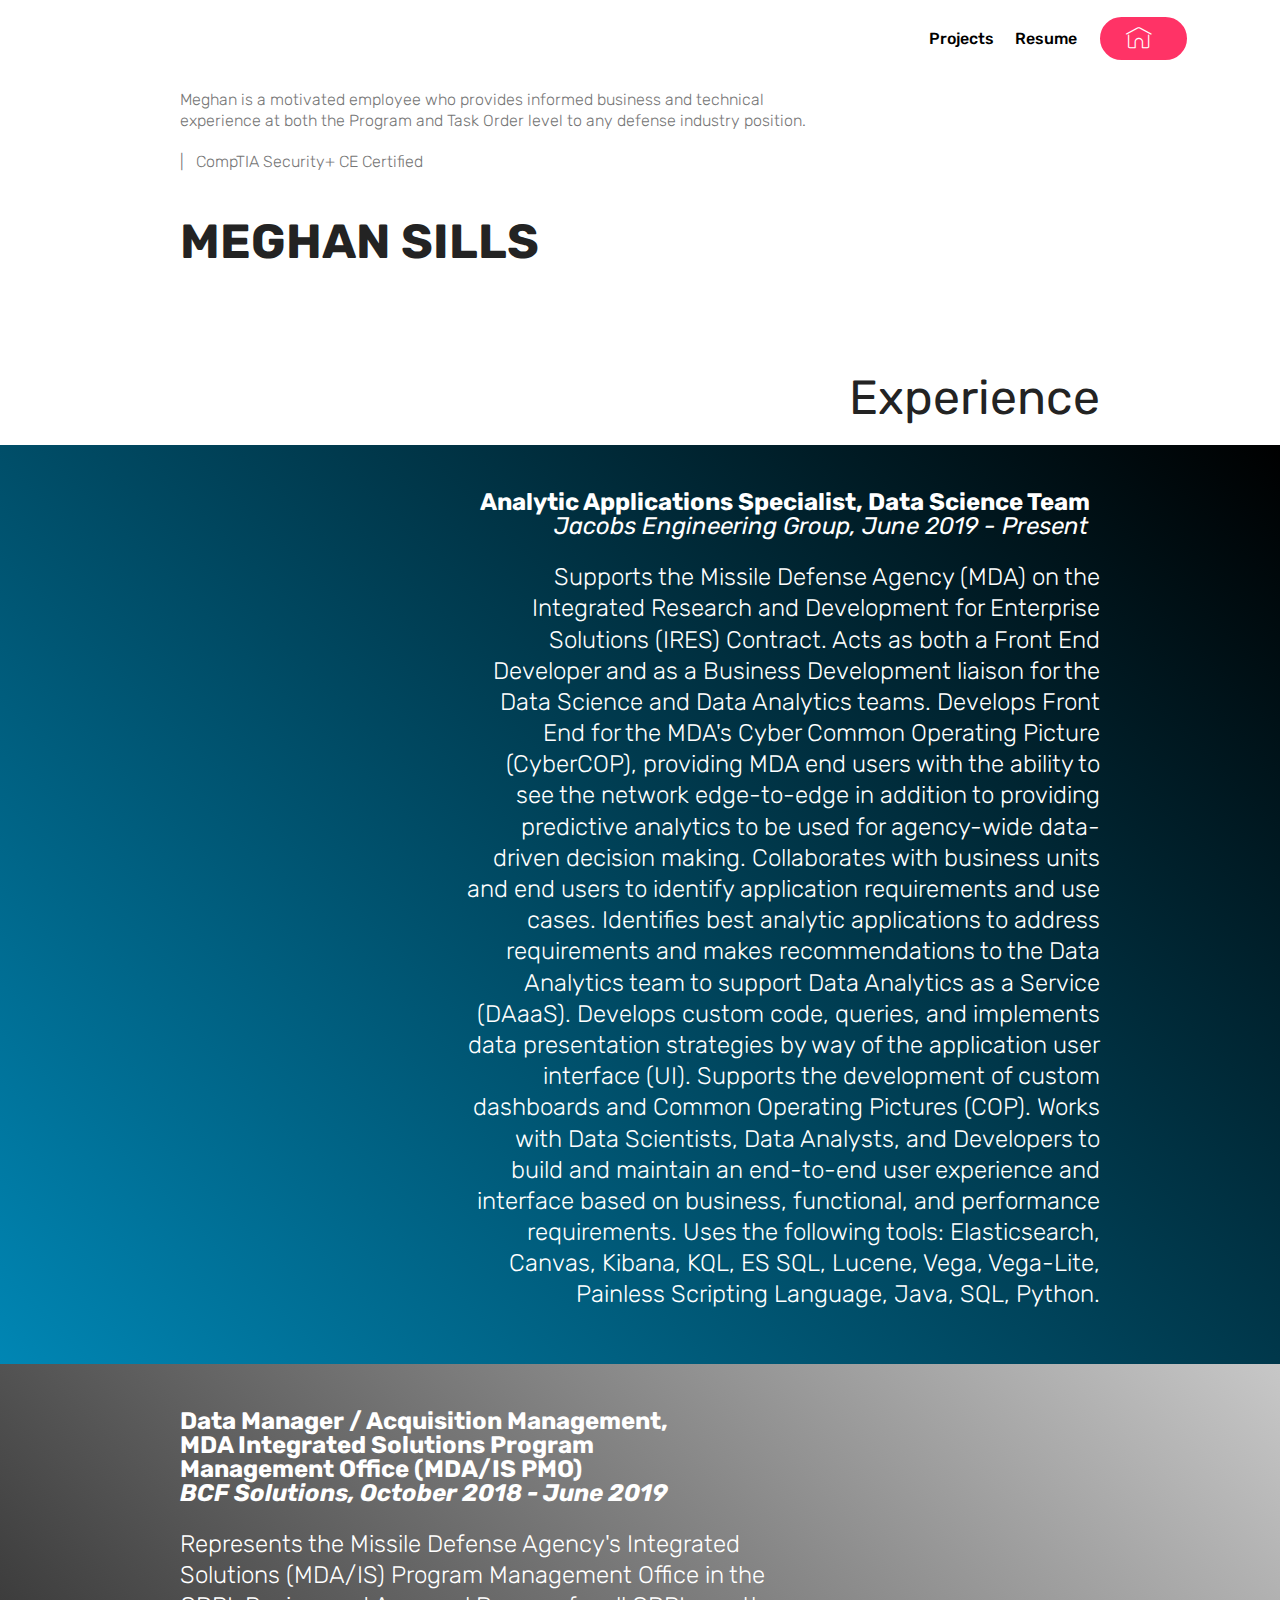
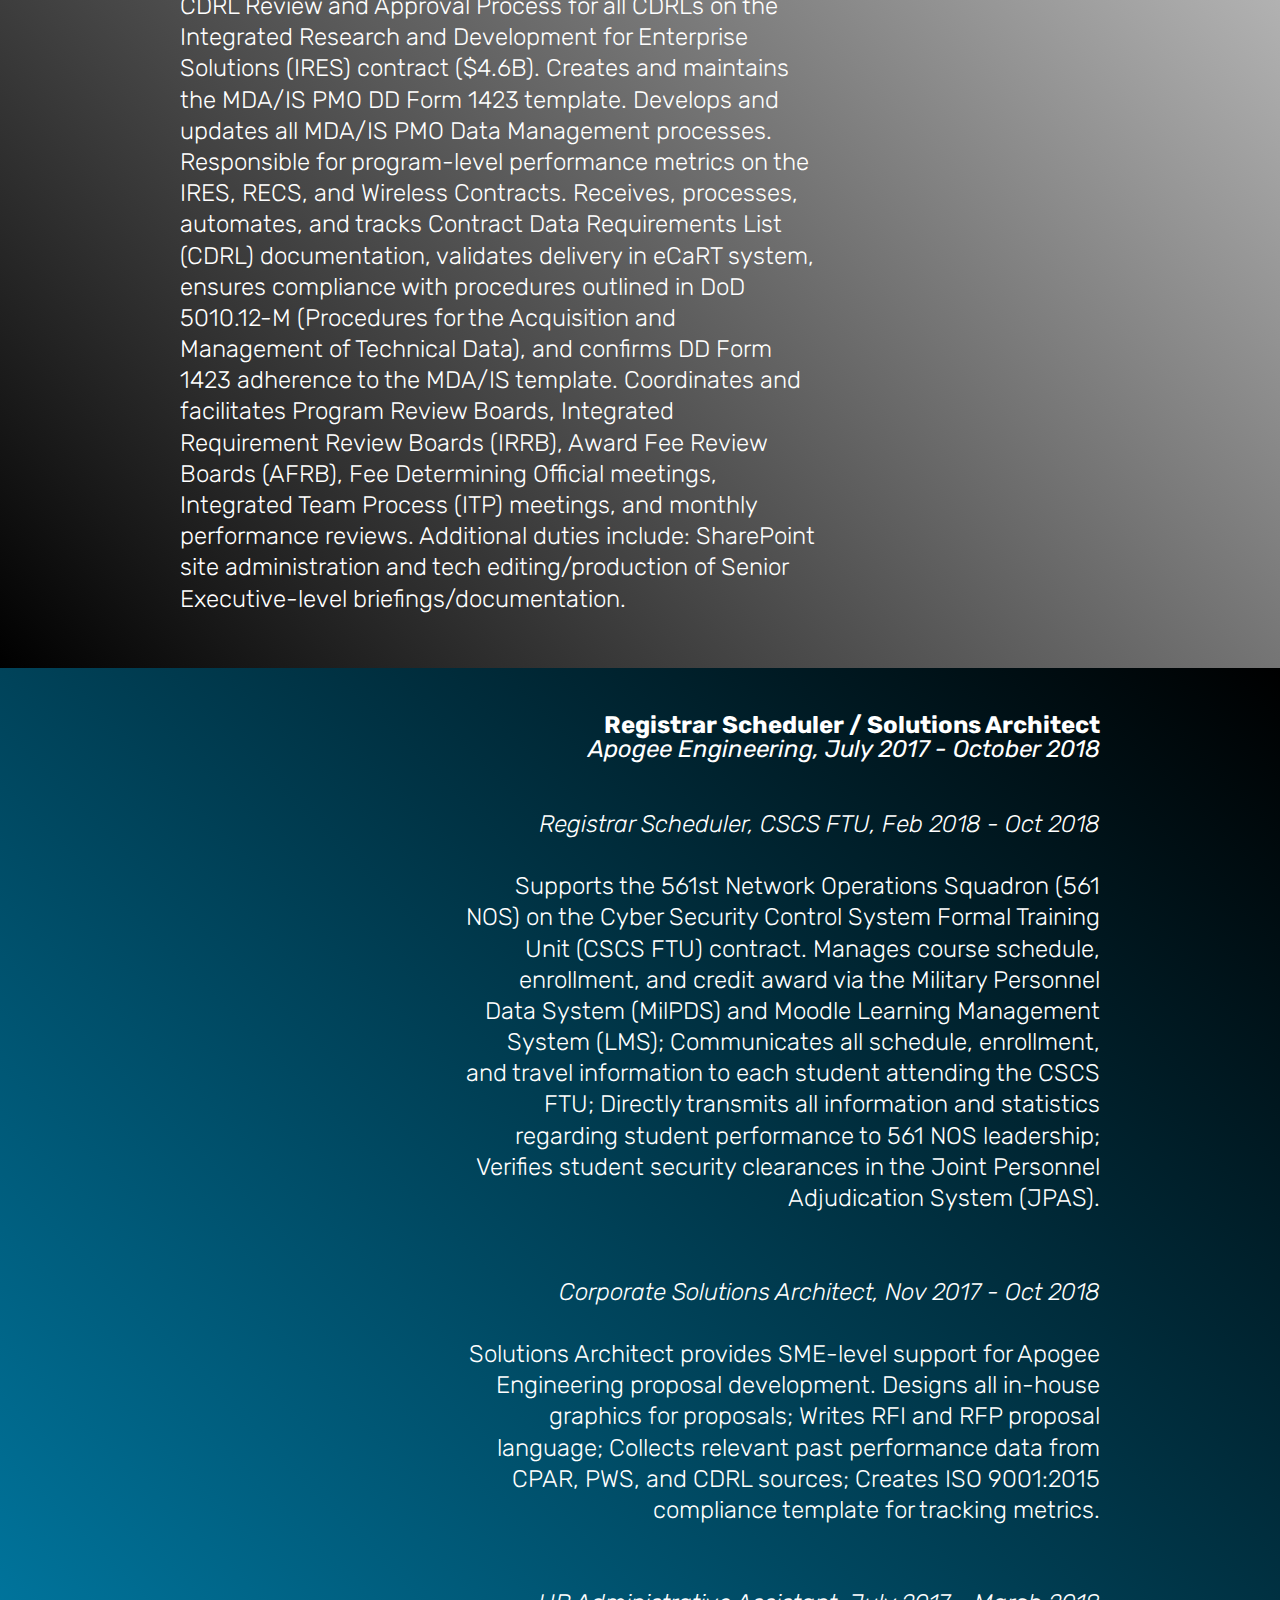
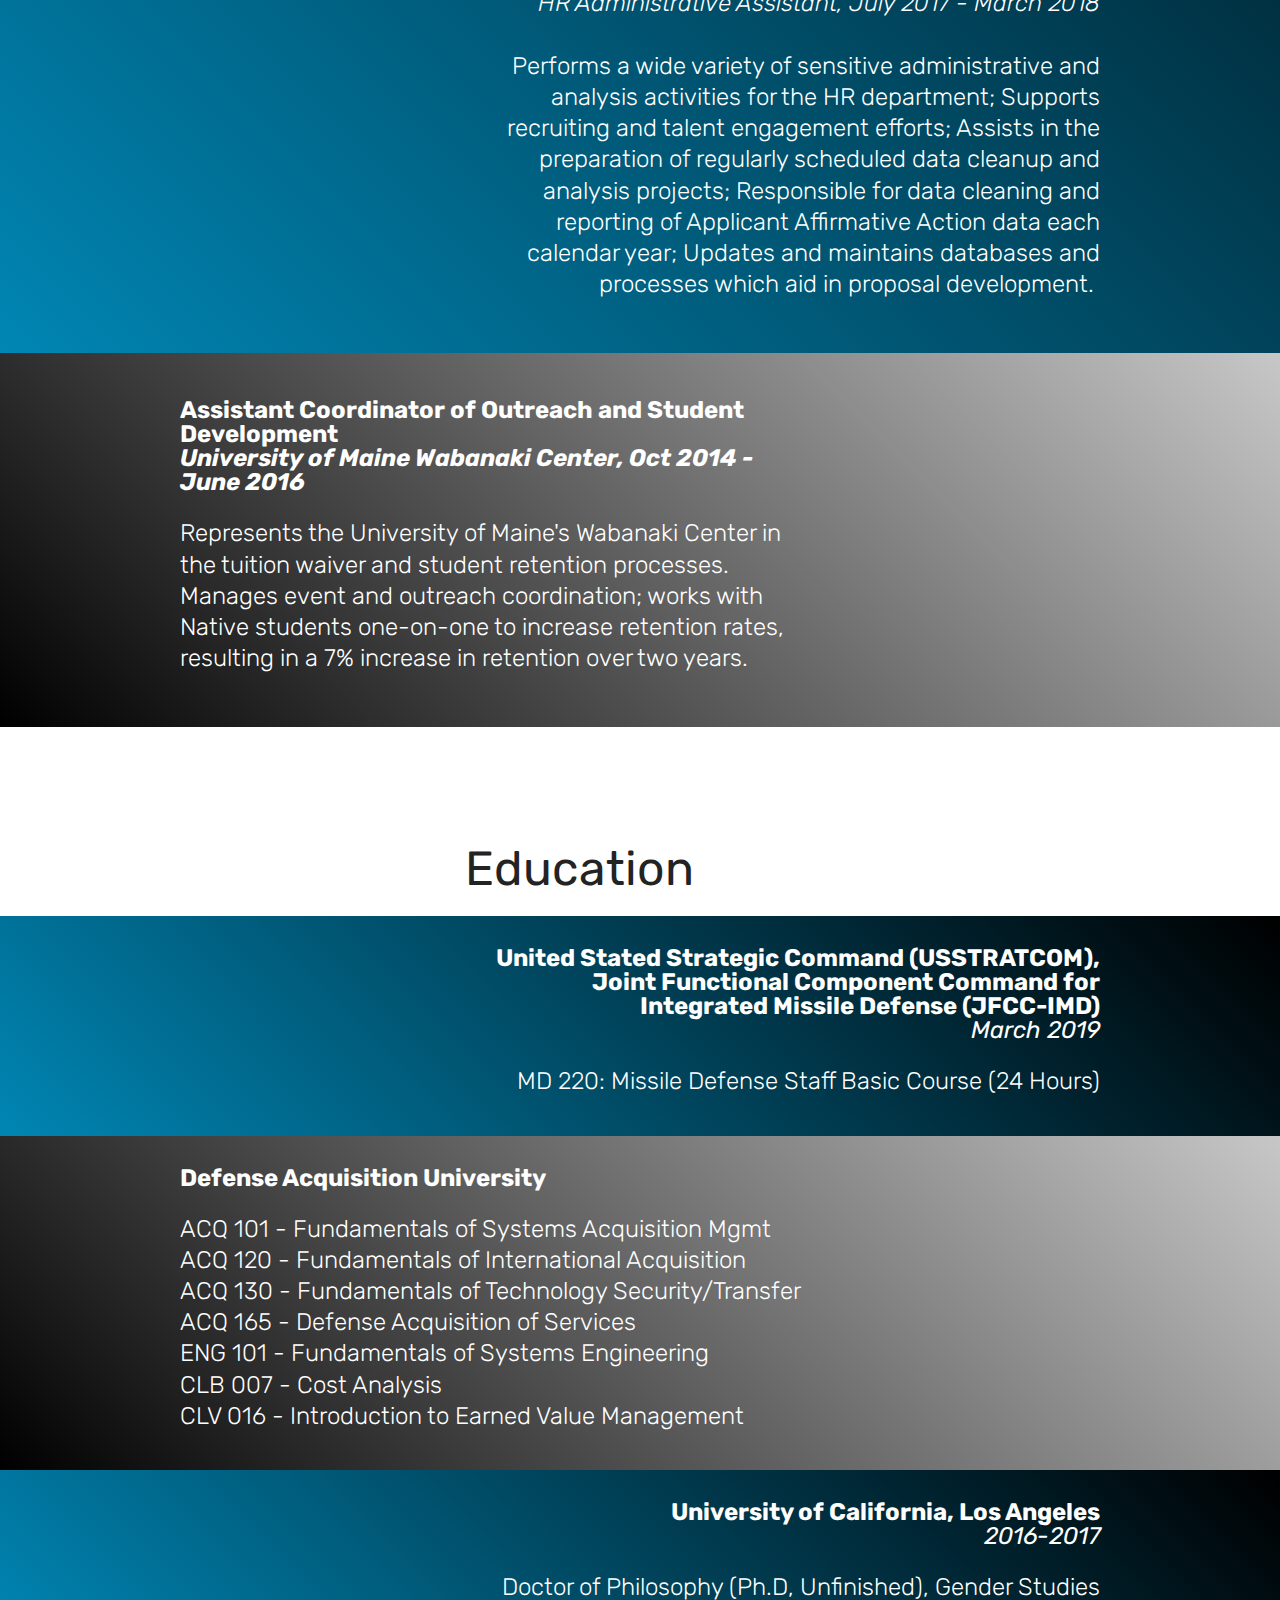
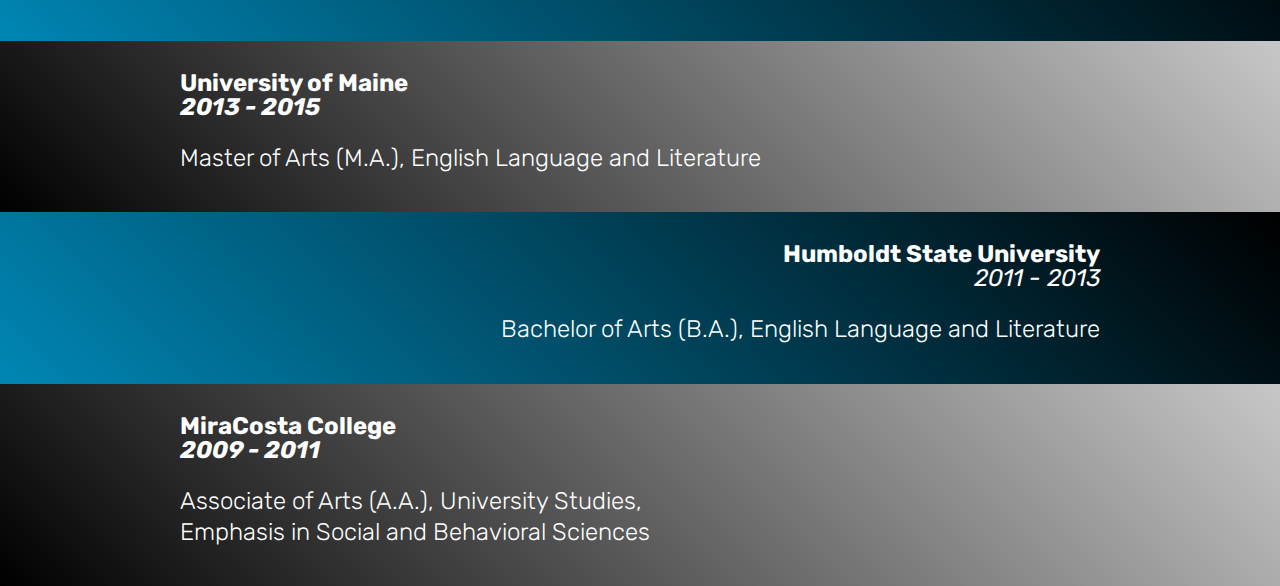
==== page1.html @ f73ea0e4 "create github pages" ====
<!DOCTYPE html>
<html  >
<head>
  <!-- Site made with Mobirise Website Builder v4.11.2, https://mobirise.com -->
  <meta charset="UTF-8">
  <meta http-equiv="X-UA-Compatible" content="IE=edge">
  <meta name="generator" content="Mobirise v4.11.2, mobirise.com">
  <meta name="viewport" content="width=device-width, initial-scale=1, minimum-scale=1">
  <link rel="shortcut icon" href="assets/images/untitled-192x192.png" type="image/x-icon">
  <meta name="description" content="Website Builder Description">
  
  <title>About Me</title>
  <link rel="stylesheet" href="assets/web/assets/mobirise-icons/mobirise-icons.css">
  <link rel="stylesheet" href="assets/bootstrap/css/bootstrap.min.css">
  <link rel="stylesheet" href="assets/bootstrap/css/bootstrap-grid.min.css">
  <link rel="stylesheet" href="assets/bootstrap/css/bootstrap-reboot.min.css">
  <link rel="stylesheet" href="assets/tether/tether.min.css">
  <link rel="stylesheet" href="assets/dropdown/css/style.css">
  <link rel="stylesheet" href="assets/theme/css/style.css">
  <link rel="preload" as="style" href="assets/mobirise/css/mbr-additional.css"><link rel="stylesheet" href="assets/mobirise/css/mbr-additional.css" type="text/css">
  
  
  
</head>
<body>
  <section class="menu cid-rEt3CBsyV3" once="menu" id="menu2-9">

    

    <nav class="navbar navbar-expand beta-menu navbar-dropdown align-items-center navbar-fixed-top navbar-toggleable-sm">
        <button class="navbar-toggler navbar-toggler-right" type="button" data-toggle="collapse" data-target="#navbarSupportedContent" aria-controls="navbarSupportedContent" aria-expanded="false" aria-label="Toggle navigation">
            <div class="hamburger">
                <span></span>
                <span></span>
                <span></span>
                <span></span>
            </div>
        </button>
        <div class="menu-logo">
            <div class="navbar-brand">
                
                
            </div>
        </div>
        <div class="collapse navbar-collapse" id="navbarSupportedContent">
            <ul class="navbar-nav nav-dropdown navbar-nav-top-padding" data-app-modern-menu="true"><li class="nav-item">
                    <a class="nav-link link text-black display-4" href="https://github.com/meghansills/projects" target="_blank">
                        Projects</a>
                </li>
                <li class="nav-item">
                    <a class="nav-link link text-black display-4" href="page1.html">
                        Resume</a>
                </li></ul>
            <div class="navbar-buttons mbr-section-btn"><a class="btn btn-sm btn-secondary display-4" href="index.html"><span class="mbri-home mbr-iconfont mbr-iconfont-btn"></span>
                    </a></div>
        </div>
    </nav>
</section>

<section class="engine"><a href="https://mobirise.info/n">free simple website templates</a></section><section class="mbr-section info1 cid-rEDZCnoorz" id="info1-a">

    

    
    <div class="container">
        <div class="row justify-content-center content-row">
            <div class="media-container-column title col-12 col-lg-7 col-md-6">
                <h3 class="mbr-section-subtitle align-left mbr-light pb-3 mbr-fonts-style display-7">Meghan is a motivated employee who provides informed business and technical experience at both the Program and Task Order level to any defense industry position.<br><br>| &nbsp; CompTIA Security+ CE Certified<br><br></h3>
                <h2 class="align-left mbr-bold mbr-fonts-style display-2">MEGHAN SILLS</h2>
            </div>
            <div class="media-container-column col-12 col-lg-3 col-md-4">
                
            </div>
        </div>
    </div>
</section>

<section class="mbr-section info1 cid-rEEnUsRzj8" id="info1-g">

    

    
    <div class="container">
        <div class="row justify-content-center content-row">
            <div class="media-container-column title col-12 col-lg-7 col-md-6">
                <h3 class="mbr-section-subtitle align-left mbr-light pb-3 mbr-fonts-style display-5">&nbsp;</h3>
                <h2 class="align-left mbr-bold mbr-fonts-style display-2"><span style="font-weight: normal;">&nbsp; &nbsp; &nbsp; &nbsp; &nbsp; &nbsp; &nbsp; &nbsp; &nbsp; &nbsp; &nbsp; &nbsp; &nbsp; &nbsp; &nbsp; &nbsp; Experience</span></h2>
            </div>
            <div class="media-container-column col-12 col-lg-3 col-md-4">
                
            </div>
        </div>
    </div>
</section>

<section class="mbr-section info2 cid-rEE0lBv2Cl" id="info2-b">

    

    

    <div class="container">
        <div class="row main justify-content-center">
            <div class="media-container-column col-12 col-lg-3 col-md-4">
                
            </div>
            <div class="media-container-column title col-12 col-lg-7 col-md-6">
                <h2 class="align-right mbr-bold mbr-white pb-3 mbr-fonts-style display-5">
                    Analytic Applications Specialist, Data Science Team &nbsp; &nbsp;<span style="font-weight: normal;"><em>Jacobs Engineering Group, June 2019 - Present &nbsp;</em></span></h2>
                <h3 class="mbr-section-subtitle align-right mbr-light mbr-white mbr-fonts-style display-5">Supports the Missile Defense Agency (MDA) on the Integrated Research and Development for Enterprise Solutions (IRES) Contract. Acts as both a Front End Developer and as a Business Development liaison for the Data Science and Data Analytics teams. Develops Front End for the MDA's Cyber Common Operating Picture (CyberCOP), providing MDA end users with the ability to see the network edge-to-edge in addition to providing predictive analytics to be used for agency-wide data-driven decision making. Collaborates with business units and end users to identify application requirements and use cases. Identifies best analytic applications to address requirements and makes recommendations to the Data Analytics team to support Data Analytics as a Service (DAaaS). Develops custom code, queries, and implements data presentation strategies by way of the application user interface (UI). Supports the development of custom dashboards and Common Operating Pictures (COP). Works with Data Scientists, Data Analysts, and Developers to build and maintain an end-to-end user experience and interface based on business, functional, and performance requirements. Uses the following tools: Elasticsearch, Canvas, Kibana, KQL, ES SQL, Lucene, Vega, Vega-Lite, Painless Scripting Language, Java, SQL, Python.</h3>
            </div>
        </div>
    </div>
</section>

<section class="mbr-section info2 cid-rEE2smUu5T" id="info2-d">

    

    

    <div class="container">
        <div class="row main justify-content-center">
            <div class="media-container-column col-12 col-lg-3 col-md-4">
                
            </div>
            <div class="media-container-column title col-12 col-lg-7 col-md-6">
                <h2 class="align-right mbr-bold mbr-white pb-3 mbr-fonts-style display-5">Data Manager / Acquisition Management,<br>MDA Integrated Solutions Program <br>Management Office (MDA/IS PMO)<br><em>BCF Solutions, October 2018 - June 2019</em></h2>
                <h3 class="mbr-section-subtitle align-right mbr-light mbr-white mbr-fonts-style display-5">
                    Represents the Missile Defense Agency's Integrated Solutions (MDA/IS) Program Management Office in the CDRL Review and Approval Process for all CDRLs on the Integrated Research and Development for Enterprise Solutions (IRES) contract ($4.6B). Creates and maintains the MDA/IS PMO DD Form 1423 template. Develops and updates all MDA/IS PMO Data Management processes. Responsible for program-level performance metrics on the IRES, RECS, and Wireless Contracts. Receives, processes, automates, and tracks Contract Data Requirements List (CDRL) documentation, validates delivery in eCaRT system, ensures compliance with procedures outlined in DoD 5010.12-M (Procedures for the Acquisition and Management of Technical Data), and confirms DD Form 1423 adherence to the MDA/IS template. Coordinates and facilitates Program Review Boards, Integrated Requirement Review Boards (IRRB), Award Fee Review Boards (AFRB), Fee Determining Official meetings, Integrated Team Process (ITP) meetings, and monthly performance reviews. Additional duties include: SharePoint site administration and tech editing/production of Senior Executive-level briefings/documentation.</h3>
            </div>
        </div>
    </div>
</section>

<section class="mbr-section info2 cid-rEE9x53uAq" id="info2-e">

    

    

    <div class="container">
        <div class="row main justify-content-center">
            <div class="media-container-column col-12 col-lg-3 col-md-4">
                
            </div>
            <div class="media-container-column title col-12 col-lg-7 col-md-6">
                <h2 class="align-right mbr-bold mbr-white pb-3 mbr-fonts-style display-5">
                    Registrar Scheduler / Solutions Architect<br> &nbsp; &nbsp;<span style="font-weight: normal;"><em>Apogee Engineering, July 2017 - October 2018</em></span><br><span style="font-weight: normal;"><em><br></em></span></h2>
                <h3 class="mbr-section-subtitle align-right mbr-light mbr-white mbr-fonts-style display-5"><em>Registrar Scheduler, CSCS FTU, Feb 2018 - Oct 2018<br></em>&nbsp;<br>Supports the 561st Network Operations Squadron (561 NOS) on the Cyber Security Control System Formal Training Unit (CSCS FTU) contract. Manages course schedule, enrollment, and credit award via the Military Personnel Data System (MilPDS) and Moodle Learning Management System (LMS); Communicates all schedule, enrollment, and travel information to each student attending the CSCS FTU; Directly transmits all information and statistics regarding student performance to 561 NOS leadership; Verifies student security clearances in the Joint Personnel Adjudication System (JPAS).<br><br> <br><div><em>Corporate Solutions Architect, Nov 2017 - Oct 2018</em></div><br><div>Solutions Architect provides SME-level support for Apogee Engineering proposal development. Designs all in-house graphics for proposals; Writes RFI and RFP proposal language; Collects relevant past performance data from CPAR, PWS, and CDRL sources; Creates ISO 9001:2015 compliance template for tracking metrics. </div><br><br><div>
</div><div><em>HR Administrative Assistant, July 2017 - March 2018</em></div><br><div> Performs a wide variety of sensitive administrative and analysis activities for the HR department; Supports recruiting and talent engagement efforts; Assists in the preparation of regularly scheduled data cleanup and analysis projects; Responsible for data cleaning and reporting of Applicant Affirmative Action data each calendar year; Updates and maintains databases and processes which aid in proposal development.&nbsp;</div></h3>
            </div>
        </div>
    </div>
</section>

<section class="mbr-section info2 cid-rEE9IRHQ0b" id="info2-f">

    

    

    <div class="container">
        <div class="row main justify-content-center">
            <div class="media-container-column col-12 col-lg-3 col-md-4">
                
            </div>
            <div class="media-container-column title col-12 col-lg-7 col-md-6">
                <h2 class="align-right mbr-bold mbr-white pb-3 mbr-fonts-style display-5">Assistant Coordinator of Outreach and Student Development<br><em>University of Maine Wabanaki Center, Oct 2014 - June 2016</em></h2>
                <h3 class="mbr-section-subtitle align-right mbr-light mbr-white mbr-fonts-style display-5">
                    Represents the University of Maine's Wabanaki Center in the tuition waiver and student retention processes. Manages event and outreach coordination; works with Native students one-on-one to increase retention rates, resulting in a 7% increase in retention over two years.&nbsp;</h3>
            </div>
        </div>
    </div>
</section>

<section class="mbr-section info1 cid-rEEos7gAb1" id="info1-h">

    

    
    <div class="container">
        <div class="row justify-content-center content-row">
            <div class="media-container-column title col-12 col-lg-7 col-md-6">
                <h3 class="mbr-section-subtitle align-left mbr-light pb-3 mbr-fonts-style display-5">&nbsp;</h3>
                <h2 class="align-left mbr-bold mbr-fonts-style display-2"><span style="font-weight: normal;">&nbsp; &nbsp; &nbsp; &nbsp; &nbsp; &nbsp; &nbsp; &nbsp; &nbsp; &nbsp; &nbsp; &nbsp; &nbsp; &nbsp; &nbsp; &nbsp; &nbsp; Education</span></h2>
            </div>
            <div class="media-container-column col-12 col-lg-3 col-md-4">
                
            </div>
        </div>
    </div>
</section>

<section class="mbr-section info2 cid-rEEoYrZMja" id="info2-i">

    

    

    <div class="container">
        <div class="row main justify-content-center">
            <div class="media-container-column col-12 col-lg-3 col-md-4">
                
            </div>
            <div class="media-container-column title col-12 col-lg-7 col-md-6">
                <h2 class="align-right mbr-bold mbr-white pb-3 mbr-fonts-style display-5">United Stated Strategic Command (USSTRATCOM), Joint Functional Component Command for &nbsp;Integrated Missile Defense (JFCC-IMD)<br> &nbsp; &nbsp;<span style="font-weight: normal;"><em>March 2019</em></span></h2>
                <h3 class="mbr-section-subtitle align-right mbr-light mbr-white mbr-fonts-style display-5">MD 220: Missile Defense Staff Basic Course (24 Hours)</h3>
            </div>
        </div>
    </div>
</section>

<section class="mbr-section info2 cid-rEEpTLONsx" id="info2-j">

    

    

    <div class="container">
        <div class="row main justify-content-center">
            <div class="media-container-column col-12 col-lg-3 col-md-4">
                
            </div>
            <div class="media-container-column title col-12 col-lg-7 col-md-6">
                <h2 class="align-right mbr-bold mbr-white pb-3 mbr-fonts-style display-5">Defense Acquisition University<br></h2>
                <h3 class="mbr-section-subtitle align-right mbr-light mbr-white mbr-fonts-style display-5">
                    ACQ 101 - Fundamentals of Systems Acquisition Mgmt<br>ACQ 120 - Fundamentals of International Acquisition<br>ACQ 130 - Fundamentals of Technology Security/Transfer<br>ACQ 165 - Defense Acquisition of Services<br>ENG 101 - Fundamentals of Systems Engineering<br>CLB 007 - Cost Analysis<br>CLV 016 - Introduction to Earned Value Management</h3>
            </div>
        </div>
    </div>
</section>

<section class="mbr-section info2 cid-rEEqPkBJhM" id="info2-k">

    

    

    <div class="container">
        <div class="row main justify-content-center">
            <div class="media-container-column col-12 col-lg-3 col-md-4">
                
            </div>
            <div class="media-container-column title col-12 col-lg-7 col-md-6">
                <h2 class="align-right mbr-bold mbr-white pb-3 mbr-fonts-style display-5">
                    University of California, Los Angeles<br> &nbsp; &nbsp;<span style="font-weight: normal;"><em>2016-2017</em></span></h2>
                <h3 class="mbr-section-subtitle align-right mbr-light mbr-white mbr-fonts-style display-5">Doctor of Philosophy (Ph.D, Unfinished), Gender Studies</h3>
            </div>
        </div>
    </div>
</section>

<section class="mbr-section info2 cid-rEEro9TjoR" id="info2-l">

    

    

    <div class="container">
        <div class="row main justify-content-center">
            <div class="media-container-column col-12 col-lg-3 col-md-4">
                
            </div>
            <div class="media-container-column title col-12 col-lg-7 col-md-6">
                <h2 class="align-right mbr-bold mbr-white pb-3 mbr-fonts-style display-5">University of Maine<br><em>2013 - 2015</em></h2>
                <h3 class="mbr-section-subtitle align-right mbr-light mbr-white mbr-fonts-style display-5">
                    Master of Arts (M.A.), English Language and Literature</h3>
            </div>
        </div>
    </div>
</section>

<section class="mbr-section info2 cid-rEErMU7h1b" id="info2-m">

    

    

    <div class="container">
        <div class="row main justify-content-center">
            <div class="media-container-column col-12 col-lg-3 col-md-4">
                
            </div>
            <div class="media-container-column title col-12 col-lg-7 col-md-6">
                <h2 class="align-right mbr-bold mbr-white pb-3 mbr-fonts-style display-5">
                    Humboldt State University<br> &nbsp; &nbsp;<span style="font-weight: normal;"><em>2011 - 2013</em></span></h2>
                <h3 class="mbr-section-subtitle align-right mbr-light mbr-white mbr-fonts-style display-5">Bachelor of Arts (B.A.), English Language and Literature</h3>
            </div>
        </div>
    </div>
</section>

<section class="mbr-section info2 cid-rEEs88iotR" id="info2-n">

    

    

    <div class="container">
        <div class="row main justify-content-center">
            <div class="media-container-column col-12 col-lg-3 col-md-4">
                
            </div>
            <div class="media-container-column title col-12 col-lg-7 col-md-6">
                <h2 class="align-right mbr-bold mbr-white pb-3 mbr-fonts-style display-5">MiraCosta College<br><em>2009 - 2011</em></h2>
                <h3 class="mbr-section-subtitle align-right mbr-light mbr-white mbr-fonts-style display-5">
                    Associate of Arts (A.A.), University Studies, <br>Emphasis in Social and Behavioral Sciences</h3>
            </div>
        </div>
    </div>
</section>


  <script src="assets/web/assets/jquery/jquery.min.js"></script>
  <script src="assets/popper/popper.min.js"></script>
  <script src="assets/bootstrap/js/bootstrap.min.js"></script>
  <script src="assets/tether/tether.min.js"></script>
  <script src="assets/smoothscroll/smooth-scroll.js"></script>
  <script src="assets/dropdown/js/nav-dropdown.js"></script>
  <script src="assets/dropdown/js/navbar-dropdown.js"></script>
  <script src="assets/touchswipe/jquery.touch-swipe.min.js"></script>
  <script src="assets/theme/js/script.js"></script>
  
  
</body>
</html>
---- assets/web/assets/mobirise-icons/mobirise-icons.css ----
@font-face {
  font-family: 'MobiriseIcons';
  src:  url('mobirise-icons.eot?spat4u');
  src:  url('mobirise-icons.eot?spat4u#iefix') format('embedded-opentype'),
    url('mobirise-icons.ttf?spat4u') format('truetype'),
    url('mobirise-icons.woff?spat4u') format('woff'),
    url('mobirise-icons.svg?spat4u#MobiriseIcons') format('svg');
  font-weight: normal;
  font-style: normal;
  font-display: swap;
}

[class^="mbri-"], [class*=" mbri-"] {
  /* use !important to prevent issues with browser extensions that change fonts */
  font-family: MobiriseIcons !important;
  speak: none;
  font-style: normal;
  font-weight: normal;
  font-variant: normal;
  text-transform: none;
  line-height: 1;

  /* Better Font Rendering =========== */
  -webkit-font-smoothing: antialiased;
  -moz-osx-font-smoothing: grayscale;
}

.mbri-add-submenu:before {
  content: "\e900";
}
.mbri-alert:before {
  content: "\e901";
}
.mbri-align-center:before {
  content: "\e902";
}
.mbri-align-justify:before {
  content: "\e903";
}
.mbri-align-left:before {
  content: "\e904";
}
.mbri-align-right:before {
  content: "\e905";
}
.mbri-android:before {
  content: "\e906";
}
.mbri-apple:before {
  content: "\e907";
}
.mbri-arrow-down:before {
  content: "\e908";
}
.mbri-arrow-next:before {
  content: "\e909";
}
.mbri-arrow-prev:before {
  content: "\e90a";
}
.mbri-arrow-up:before {
  content: "\e90b";
}
.mbri-bold:before {
  content: "\e90c";
}
.mbri-bookmark:before {
  content: "\e90d";
}
.mbri-bootstrap:before {
  content: "\e90e";
}
.mbri-briefcase:before {
  content: "\e90f";
}
.mbri-browse:before {
  content: "\e910";
}
.mbri-bulleted-list:before {
  content: "\e911";
}
.mbri-calendar:before {
  content: "\e912";
}
.mbri-camera:before {
  content: "\e913";
}
.mbri-cart-add:before {
  content: "\e914";
}
.mbri-cart-full:before {
  content: "\e915";
}
.mbri-cash:before {
  content: "\e916";
}
.mbri-change-style:before {
  content: "\e917";
}
.mbri-chat:before {
  content: "\e918";
}
.mbri-clock:before {
  content: "\e919";
}
.mbri-close:before {
  content: "\e91a";
}
.mbri-cloud:before {
  content: "\e91b";
}
.mbri-code:before {
  content: "\e91c";
}
.mbri-contact-form:before {
  content: "\e91d";
}
.mbri-credit-card:before {
  content: "\e91e";
}
.mbri-cursor-click:before {
  content: "\e91f";
}
.mbri-cust-feedback:before {
  content: "\e920";
}
.mbri-database:before {
  content: "\e921";
}
.mbri-delivery:before {
  content: "\e922";
}
.mbri-desktop:before {
  content: "\e923";
}
.mbri-devices:before {
  content: "\e924";
}
.mbri-down:before {
  content: "\e925";
}
.mbri-download:before {
  content: "\e989";
}
.mbri-drag-n-drop:before {
  content: "\e927";
}
.mbri-drag-n-drop2:before {
  content: "\e928";
}
.mbri-edit:before {
  content: "\e929";
}
.mbri-edit2:before {
  content: "\e92a";
}
.mbri-error:before {
  content: "\e92b";
}
.mbri-extension:before {
  content: "\e92c";
}
.mbri-features:before {
  content: "\e92d";
}
.mbri-file:before {
  content: "\e92e";
}
.mbri-flag:before {
  content: "\e92f";
}
.mbri-folder:before {
  content: "\e930";
}
.mbri-gift:before {
  content: "\e931";
}
.mbri-github:before {
  content: "\e932";
}
.mbri-globe:before {
  content: "\e933";
}
.mbri-globe-2:before {
  content: "\e934";
}
.mbri-growing-chart:before {
  content: "\e935";
}
.mbri-hearth:before {
  content: "\e936";
}
.mbri-help:before {
  content: "\e937";
}
.mbri-home:before {
  content: "\e938";
}
.mbri-hot-cup:before {
  content: "\e939";
}
.mbri-idea:before {
  content: "\e93a";
}
.mbri-image-gallery:before {
  content: "\e93b";
}
.mbri-image-slider:before {
  content: "\e93c";
}
.mbri-info:before {
  content: "\e93d";
}
.mbri-italic:before {
  content: "\e93e";
}
.mbri-key:before {
  content: "\e93f";
}
.mbri-laptop:before {
  content: "\e940";
}
.mbri-layers:before {
  content: "\e941";
}
.mbri-left-right:before {
  content: "\e942";
}
.mbri-left:before {
  content: "\e943";
}
.mbri-letter:before {
  content: "\e944";
}
.mbri-like:before {
  content: "\e945";
}
.mbri-link:before {
  content: "\e946";
}
.mbri-lock:before {
  content: "\e947";
}
.mbri-login:before {
  content: "\e948";
}
.mbri-logout:before {
  content: "\e949";
}
.mbri-magic-stick:before {
  content: "\e94a";
}
.mbri-map-pin:before {
  content: "\e94b";
}
.mbri-menu:before {
  content: "\e94c";
}
.mbri-mobile:before {
  content: "\e94d";
}
.mbri-mobile2:before {
  content: "\e94e";
}
.mbri-mobirise:before {
  content: "\e94f";
}
.mbri-more-horizontal:before {
  content: "\e950";
}
.mbri-more-vertical:before {
  content: "\e951";
}
.mbri-music:before {
  content: "\e952";
}
.mbri-new-file:before {
  content: "\e953";
}
.mbri-numbered-list:before {
  content: "\e954";
}
.mbri-opened-folder:before {
  content: "\e955";
}
.mbri-pages:before {
  content: "\e956";
}
.mbri-paper-plane:before {
  content: "\e957";
}
.mbri-paperclip:before {
  content: "\e958";
}
.mbri-photo:before {
  content: "\e959";
}
.mbri-photos:before {
  content: "\e95a";
}
.mbri-pin:before {
  content: "\e95b";
}
.mbri-play:before {
  content: "\e95c";
}
.mbri-plus:before {
  content: "\e95d";
}
.mbri-preview:before {
  content: "\e95e";
}
.mbri-print:before {
  content: "\e95f";
}
.mbri-protect:before {
  content: "\e960";
}
.mbri-question:before {
  content: "\e961";
}
.mbri-quote-left:before {
  content: "\e962";
}
.mbri-quote-right:before {
  content: "\e963";
}
.mbri-refresh:before {
  content: "\e964";
}
.mbri-responsive:before {
  content: "\e965";
}
.mbri-right:before {
  content: "\e966";
}
.mbri-rocket:before {
  content: "\e967";
}
.mbri-sad-face:before {
  content: "\e968";
}
.mbri-sale:before {
  content: "\e969";
}
.mbri-save:before {
  content: "\e96a";
}
.mbri-search:before {
  content: "\e96b";
}
.mbri-setting:before {
  content: "\e96c";
}
.mbri-setting2:before {
  content: "\e96d";
}
.mbri-setting3:before {
  content: "\e96e";
}
.mbri-share:before {
  content: "\e96f";
}
.mbri-shopping-bag:before {
  content: "\e970";
}
.mbri-shopping-basket:before {
  content: "\e971";
}
.mbri-shopping-cart:before {
  content: "\e972";
}
.mbri-sites:before {
  content: "\e973";
}
.mbri-smile-face:before {
  content: "\e974";
}
.mbri-speed:before {
  content: "\e975";
}
.mbri-star:before {
  content: "\e976";
}
.mbri-success:before {
  content: "\e977";
}
.mbri-sun:before {
  content: "\e978";
}
.mbri-sun2:before {
  content: "\e979";
}
.mbri-tablet:before {
  content: "\e97a";
}
.mbri-tablet-vertical:before {
  content: "\e97b";
}
.mbri-target:before {
  content: "\e97c";
}
.mbri-timer:before {
  content: "\e97d";
}
.mbri-to-ftp:before {
  content: "\e97e";
}
.mbri-to-local-drive:before {
  content: "\e97f";
}
.mbri-touch-swipe:before {
  content: "\e980";
}
.mbri-touch:before {
  content: "\e981";
}
.mbri-trash:before {
  content: "\e982";
}
.mbri-underline:before {
  content: "\e983";
}
.mbri-unlink:before {
  content: "\e984";
}
.mbri-unlock:before {
  content: "\e985";
}
.mbri-up-down:before {
  content: "\e986";
}
.mbri-up:before {
  content: "\e987";
}
.mbri-update:before {
  content: "\e988";
}
.mbri-upload:before {
 content: "\e926"; 
}
.mbri-user:before {
  content: "\e98a";
}
.mbri-user2:before {
  content: "\e98b";
}
.mbri-users:before {
  content: "\e98c";
}
.mbri-video:before {
  content: "\e98d";
}
.mbri-video-play:before {
  content: "\e98e";
}
.mbri-watch:before {
  content: "\e98f";
}
.mbri-website-theme:before {
  content: "\e990";
}
.mbri-wifi:before {
  content: "\e991";
}
.mbri-windows:before {
  content: "\e992";
}
.mbri-zoom-out:before {
  content: "\e993";
}
.mbri-redo:before {
  content: "\e994";
}
.mbri-undo:before {
  content: "\e995";
}
---- assets/dropdown/css/style.css ----
.navbar-dropdown {
  left: 0;
  padding: 0;
  position: absolute;
  right: 0;
  top: 0;
  transition: all 0.45s ease;
  z-index: 1030;
  background: #282828; }
  .navbar-dropdown .navbar-logo {
    margin-right: 0.8rem;
    transition: margin 0.3s ease-in-out;
    vertical-align: middle; }
    .navbar-dropdown .navbar-logo img {
      height: 3.125rem;
      transition: all 0.3s ease-in-out; }
    .navbar-dropdown .navbar-logo.mbr-iconfont {
      font-size: 3.125rem;
      line-height: 3.125rem; }
  .navbar-dropdown .navbar-caption {
    font-weight: 700;
    white-space: normal;
    vertical-align: -4px;
    line-height: 3.125rem !important; }
    .navbar-dropdown .navbar-caption, .navbar-dropdown .navbar-caption:hover {
      color: inherit;
      text-decoration: none; }
  .navbar-dropdown .mbr-iconfont + .navbar-caption {
    vertical-align: -1px; }
  .navbar-dropdown.navbar-fixed-top {
    position: fixed; }
  .navbar-dropdown .navbar-brand span {
    vertical-align: -4px; }
  .navbar-dropdown.bg-color.transparent {
    background: none; }
  .navbar-dropdown.navbar-short .navbar-brand {
    padding: 0.625rem 0; }
    .navbar-dropdown.navbar-short .navbar-brand span {
      vertical-align: -1px; }
  .navbar-dropdown.navbar-short .navbar-caption {
    line-height: 2.375rem !important;
    vertical-align: -2px; }
  .navbar-dropdown.navbar-short .navbar-logo {
    margin-right: 0.5rem; }
    .navbar-dropdown.navbar-short .navbar-logo img {
      height: 2.375rem; }
    .navbar-dropdown.navbar-short .navbar-logo.mbr-iconfont {
      font-size: 2.375rem;
      line-height: 2.375rem; }
  .navbar-dropdown.navbar-short .mbr-table-cell {
    height: 3.625rem; }
  .navbar-dropdown .navbar-close {
    left: 0.6875rem;
    position: fixed;
    top: 0.75rem;
    z-index: 1000; }
  .navbar-dropdown .hamburger-icon {
    content: "";
    display: inline-block;
    vertical-align: middle;
    width: 16px;
    -webkit-box-shadow: 0 -6px 0 1px #282828,0 0 0 1px #282828,0 6px 0 1px #282828;
    -moz-box-shadow: 0 -6px 0 1px #282828,0 0 0 1px #282828,0 6px 0 1px #282828;
    box-shadow: 0 -6px 0 1px #282828,0 0 0 1px #282828,0 6px 0 1px #282828; }

.dropdown-menu .dropdown-toggle[data-toggle="dropdown-submenu"]::after {
  border-bottom: 0.35em solid transparent;
  border-left: 0.35em solid;
  border-right: 0;
  border-top: 0.35em solid transparent;
  margin-left: 0.3rem; }

.dropdown-menu .dropdown-item:focus {
  outline: 0; }

.nav-dropdown {
  font-size: 0.75rem;
  font-weight: 500;
  height: auto !important; }
  .nav-dropdown .nav-btn {
    padding-left: 1rem; }
  .nav-dropdown .link {
    margin: .667em 1.667em;
    font-weight: 500;
    padding: 0;
    transition: color .2s ease-in-out; }
    .nav-dropdown .link.dropdown-toggle {
      margin-right: 2.583em; }
      .nav-dropdown .link.dropdown-toggle::after {
        margin-left: .25rem;
        border-top: 0.35em solid;
        border-right: 0.35em solid transparent;
        border-left: 0.35em solid transparent;
        border-bottom: 0; }
      .nav-dropdown .link.dropdown-toggle[aria-expanded="true"] {
        margin: 0;
        padding: 0.667em 3.263em  0.667em 1.667em; }
  .nav-dropdown .link::after,
  .nav-dropdown .dropdown-item::after {
    color: inherit; }
  .nav-dropdown .btn {
    font-size: 0.75rem;
    font-weight: 700;
    letter-spacing: 0;
    margin-bottom: 0;
    padding-left: 1.25rem;
    padding-right: 1.25rem; }
  .nav-dropdown .dropdown-menu {
    border-radius: 0;
    border: 0;
    left: 0;
    margin: 0;
    padding-bottom: 1.25rem;
    padding-top: 1.25rem;
    position: relative; }
  .nav-dropdown .dropdown-submenu {
    margin-left: 0.125rem;
    top: 0; }
  .nav-dropdown .dropdown-item {
    font-weight: 500;
    line-height: 2;
    padding: 0.3846em 4.615em 0.3846em 1.5385em;
    position: relative;
    transition: color .2s ease-in-out, background-color .2s ease-in-out; }
    .nav-dropdown .dropdown-item::after {
      margin-top: -0.3077em;
      position: absolute;
      right: 1.1538em;
      top: 50%; }
    .nav-dropdown .dropdown-item:focus, .nav-dropdown .dropdown-item:hover {
      background: none; }

@media (max-width: 767px) {
  .nav-dropdown.navbar-toggleable-sm {
    bottom: 0;
    display: none;
    left: 0;
    overflow-x: hidden;
    position: fixed;
    top: 0;
    transform: translateX(-100%);
    -ms-transform: translateX(-100%);
    -webkit-transform: translateX(-100%);
    width: 18.75rem;
    z-index: 999; } }
.nav-dropdown.navbar-toggleable-xl {
  bottom: 0;
  display: none;
  left: 0;
  overflow-x: hidden;
  position: fixed;
  top: 0;
  transform: translateX(-100%);
  -ms-transform: translateX(-100%);
  -webkit-transform: translateX(-100%);
  width: 18.75rem;
  z-index: 999; }

.nav-dropdown-sm {
  display: block !important;
  overflow-x: hidden;
  overflow: auto;
  padding-top: 3.875rem; }
  .nav-dropdown-sm::after {
    content: "";
    display: block;
    height: 3rem;
    width: 100%; }
  .nav-dropdown-sm.collapse.in ~ .navbar-close {
    display: block !important; }
  .nav-dropdown-sm.collapsing, .nav-dropdown-sm.collapse.in {
    transform: translateX(0);
    -ms-transform: translateX(0);
    -webkit-transform: translateX(0);
    transition: all 0.25s ease-out;
    -webkit-transition: all 0.25s ease-out;
    background: #282828; }
  .nav-dropdown-sm.collapsing[aria-expanded="false"] {
    transform: translateX(-100%);
    -ms-transform: translateX(-100%);
    -webkit-transform: translateX(-100%); }
  .nav-dropdown-sm .nav-item {
    display: block;
    margin-left: 0 !important;
    padding-left: 0; }
  .nav-dropdown-sm .link,
  .nav-dropdown-sm .dropdown-item {
    border-top: 1px dotted rgba(255, 255, 255, 0.1);
    font-size: 0.8125rem;
    line-height: 1.6;
    margin: 0 !important;
    padding: 0.875rem 2.4rem 0.875rem 1.5625rem !important;
    position: relative;
    white-space: normal; }
    .nav-dropdown-sm .link:focus, .nav-dropdown-sm .link:hover,
    .nav-dropdown-sm .dropdown-item:focus,
    .nav-dropdown-sm .dropdown-item:hover {
      background: rgba(0, 0, 0, 0.2) !important;
      color: #c0a375; }
  .nav-dropdown-sm .nav-btn {
    position: relative;
    padding: 1.5625rem 1.5625rem 0 1.5625rem; }
    .nav-dropdown-sm .nav-btn::before {
      border-top: 1px dotted rgba(255, 255, 255, 0.1);
      content: "";
      left: 0;
      position: absolute;
      top: 0;
      width: 100%; }
    .nav-dropdown-sm .nav-btn + .nav-btn {
      padding-top: 0.625rem; }
      .nav-dropdown-sm .nav-btn + .nav-btn::before {
        display: none; }
  .nav-dropdown-sm .btn {
    padding: 0.625rem 0; }
  .nav-dropdown-sm .dropdown-toggle[data-toggle="dropdown-submenu"]::after {
    margin-left: .25rem;
    border-top: 0.35em solid;
    border-right: 0.35em solid transparent;
    border-left: 0.35em solid transparent;
    border-bottom: 0; }
  .nav-dropdown-sm .dropdown-toggle[data-toggle="dropdown-submenu"][aria-expanded="true"]::after {
    border-top: 0;
    border-right: 0.35em solid transparent;
    border-left: 0.35em solid transparent;
    border-bottom: 0.35em solid; }
  .nav-dropdown-sm .dropdown-menu {
    margin: 0;
    padding: 0;
    position: relative;
    top: 0;
    left: 0;
    width: 100%;
    border: 0;
    float: none;
    border-radius: 0;
    background: none; }
  .nav-dropdown-sm .dropdown-submenu {
    left: 100%;
    margin-left: 0.125rem;
    margin-top: -1.25rem;
    top: 0; }

.navbar-toggleable-sm .nav-dropdown .dropdown-menu {
  position: absolute; }

.navbar-toggleable-sm .nav-dropdown .dropdown-submenu {
  left: 100%;
  margin-left: 0.125rem;
  margin-top: -1.25rem;
  top: 0; }

.navbar-toggleable-sm.opened .nav-dropdown .dropdown-menu {
  position: relative; }

.navbar-toggleable-sm.opened .nav-dropdown .dropdown-submenu {
  left: 0;
  margin-left: 00rem;
  margin-top: 0rem;
  top: 0; }

.is-builder .nav-dropdown.collapsing {
  transition: none !important; }

/*# sourceMappingURL=style.css.map */
---- assets/theme/css/style.css ----
/*!
 * Mobirise v4 theme (https://mobirise.com/)
 * Copyright 2017 Mobirise
 */
section {
  background-color: #eeeeee; }

body {
  font-style: normal;
  line-height: 1.5; }

section,
.container,
.container-fluid {
  position: relative;
  word-wrap: break-word; }

a.mbr-iconfont:hover {
  text-decoration: none; }

.article .lead p,
.article .lead ul,
.article .lead ol,
.article .lead pre,
.article .lead blockquote {
  margin-bottom: 0; }

ul,
ol,
pre,
blockquote {
  margin-bottom: 2.3125rem; }

pre {
  background: #f4f4f4;
  padding: 10px 24px;
  white-space: pre-wrap; }

.inactive {
  -webkit-user-select: none;
  -moz-user-select: none;
  -ms-user-select: none;
  user-select: none;
  pointer-events: none;
  -webkit-user-drag: none;
  user-drag: none; }

.mbr-section__comments .row {
  justify-content: center;
  -webkit-justify-content: center; }

a {
  font-style: normal;
  font-weight: 400;
  cursor: pointer; }
  a, a:hover {
    text-decoration: none; }

figure {
  margin-bottom: 0; }

body {
  color: #232323; }

h1,
h2,
h3,
h4,
h5,
h6,
.h1,
.h2,
.h3,
.h4,
.h5,
.h6,
.display-1,
.display-2,
.display-3,
.display-4 {
  line-height: 1;
  word-break: break-word;
  word-wrap: break-word; }

.mbr-section-title {
  font-style: normal;
  line-height: 1.2; }

.mbr-section-subtitle {
  line-height: 1.3; }

.mbr-text {
  font-style: normal;
  line-height: 1.6; }

b,
strong {
  font-weight: bold; }

blockquote {
  padding: 10px 0 10px 20px;
  position: relative;
  border-left: 2px solid;
  border-color: #ff3366; }

input:-webkit-autofill, input:-webkit-autofill:hover, input:-webkit-autofill:focus, input:-webkit-autofill:active {
  transition-delay: 9999s;
  transition-property: background-color, color; }

textarea[type='hidden'] {
  display: none; }

body {
  position: relative; }

section {
  background-position: 50% 50%;
  background-repeat: no-repeat;
  background-size: cover; }
  section .mbr-background-video,
  section .mbr-background-video-preview {
    position: absolute;
    bottom: 0;
    left: 0;
    right: 0;
    top: 0; }

.hidden {
  visibility: hidden; }

.mbr-z-index20 {
  z-index: 20; }

/*! Base colors */
.mbr-white {
  color: #ffffff; }

.mbr-black {
  color: #000000; }

.mbr-bg-white {
  background-color: #ffffff; }

.mbr-bg-black {
  background-color: #000000; }

/*! Text-aligns */
.align-left {
  text-align: left; }

.align-center {
  text-align: center; }

.align-right {
  text-align: right; }

@media (max-width: 767px) {
  .align-left,
  .align-center,
  .align-right,
  .mbr-section-btn,
  .mbr-section-title {
    text-align: center; } }
/*! Font-weight  */
.mbr-light {
  font-weight: 300; }

.mbr-regular {
  font-weight: 400; }

.mbr-semibold {
  font-weight: 500; }

.mbr-bold {
  font-weight: 700; }

/*! Media  */
.media-size-item {
  -webkit-flex: 1 1 auto;
  -moz-flex: 1 1 auto;
  -ms-flex: 1 1 auto;
  -o-flex: 1 1 auto;
  flex: 1 1 auto; }

.media-content {
  -webkit-flex-basis: 100%;
  flex-basis: 100%; }

.media-container-row {
  display: -ms-flexbox;
  display: -webkit-flex;
  display: flex;
  -webkit-flex-direction: row;
  -ms-flex-direction: row;
  flex-direction: row;
  -webkit-flex-wrap: wrap;
  -ms-flex-wrap: wrap;
  flex-wrap: wrap;
  -webkit-justify-content: center;
  -ms-flex-pack: center;
  justify-content: center;
  -webkit-align-content: center;
  -ms-flex-line-pack: center;
  align-content: center;
  -webkit-align-items: start;
  -ms-flex-align: start;
  align-items: start; }
  .media-container-row .media-size-item {
    width: 400px; }

.media-container-column {
  display: -ms-flexbox;
  display: -webkit-flex;
  display: flex;
  -webkit-flex-direction: column;
  -ms-flex-direction: column;
  flex-direction: column;
  -webkit-flex-wrap: wrap;
  -ms-flex-wrap: wrap;
  flex-wrap: wrap;
  -webkit-justify-content: center;
  -ms-flex-pack: center;
  justify-content: center;
  -webkit-align-content: center;
  -ms-flex-line-pack: center;
  align-content: center;
  -webkit-align-items: stretch;
  -ms-flex-align: stretch;
  align-items: stretch; }
  .media-container-column > * {
    width: 100%; }

@media (min-width: 992px) {
  .media-container-row {
    -webkit-flex-wrap: nowrap;
    -ms-flex-wrap: nowrap;
    flex-wrap: nowrap; } }
figure {
  overflow: hidden; }

figure[mbr-media-size] {
  transition: width 0.1s; }

.mbr-figure img,
.mbr-figure iframe {
  display: block;
  width: 100%; }

.card {
  background-color: transparent;
  border: none; }

.card-box {
  width: 100%; }

.card-img {
  text-align: center;
  flex-shrink: 0;
  -webkit-flex-shrink: 0; }

.media {
  max-width: 100%;
  margin: 0 auto; }

.mbr-figure {
  -ms-flex-item-align: center;
  -ms-grid-row-align: center;
  -webkit-align-self: center;
  align-self: center; }

.media-container > div {
  max-width: 100%; }

.mbr-figure img,
.card-img img {
  width: 100%; }

@media (max-width: 991px) {
  .media-size-item {
    width: auto !important; }

  .media {
    width: auto; }

  .mbr-figure {
    width: 100% !important; } }
/*! Buttons */
.btn {
  font-weight: 500;
  border-width: 2px;
  font-style: normal;
  letter-spacing: 1px;
  margin: .4rem .8rem;
  white-space: normal;
  -webkit-transition: all .3s ease-in-out;
  -moz-transition: all .3s ease-in-out;
  transition: all .3s ease-in-out;
  display: inline-flex;
  align-items: center;
  justify-content: center;
  word-break: break-word;
  -webkit-align-items: center;
  -webkit-justify-content: center;
  display: -webkit-inline-flex; }

.btn-sm {
  font-weight: 500;
  letter-spacing: 1px;
  -webkit-transition: all .3s ease-in-out;
  -moz-transition: all .3s ease-in-out;
  transition: all .3s ease-in-out; }

.btn-md {
  font-weight: 500;
  letter-spacing: 1px;
  margin: .4rem .8rem !important;
  -webkit-transition: all .3s ease-in-out;
  -moz-transition: all .3s ease-in-out;
  transition: all .3s ease-in-out; }

.btn-lg {
  font-weight: 500;
  letter-spacing: 1px;
  margin: .4rem .8rem !important;
  -webkit-transition: all .3s ease-in-out;
  -moz-transition: all .3s ease-in-out;
  transition: all .3s ease-in-out; }

.mbr-section-btn {
  margin-left: -0.25rem;
  margin-right: -0.25rem;
  font-size: 0; }

nav .mbr-section-btn {
  margin-left: 0rem;
  margin-right: 0rem; }

.btn-form {
  border-radius: 0; }
  .btn-form:hover {
    cursor: pointer; }

/*! Btn icon margin */
.btn .mbr-iconfont,
.btn.btn-sm .mbr-iconfont {
  cursor: pointer;
  margin-right: 0.5rem; }

.btn.btn-md .mbr-iconfont,
.btn.btn-md .mbr-iconfont {
  margin-right: 0.8rem; }

.mbr-regular {
  font-weight: 400; }

.mbr-semibold {
  font-weight: 500; }

.mbr-bold {
  font-weight: 700; }

[type='submit'] {
  -webkit-appearance: none; }

/*! Full-screen */
.mbr-fullscreen .mbr-overlay {
  min-height: 100vh; }

.mbr-fullscreen {
  display: flex;
  display: -webkit-flex;
  display: -moz-flex;
  display: -ms-flex;
  display: -o-flex;
  align-items: center;
  -webkit-align-items: center;
  min-height: 100vh;
  padding-top: 3rem;
  padding-bottom: 3rem; }

/*! Map */
.map {
  height: 25rem;
  position: relative; }
  .map iframe {
    width: 100%;
    height: 100%; }

.mbr-overlay {
  background-color: #000;
  bottom: 0;
  left: 0;
  opacity: .5;
  position: absolute;
  right: 0;
  top: 0;
  z-index: 0;
  pointer-events: none; }

/* Form */
blockquote {
  font-style: italic;
  padding: 10px 0 10px 20px;
  font-size: 1.09rem;
  position: relative;
  border-width: 3px; }

.form-control {
  background-color: #f5f5f5;
  box-shadow: none;
  color: #565656;
  line-height: 1.43;
  min-height: 3.5em;
  padding: 1.07em .5em; }
  .form-control, .form-control:focus {
    border: 1px solid #e8e8e8; }
  .form-active .form-control:invalid {
    border-color: red; }

.form-control-label {
  position: relative;
  cursor: pointer;
  margin-bottom: .357em;
  padding: 0; }

.alert {
  color: #ffffff;
  border-radius: 0;
  border: 0;
  font-size: .875rem;
  line-height: 1.5;
  margin-bottom: 1.875rem;
  padding: 1.25rem;
  position: relative; }
  .alert.alert-form::after {
    background-color: inherit;
    bottom: -7px;
    content: "";
    display: block;
    height: 14px;
    left: 50%;
    margin-left: -7px;
    position: absolute;
    transform: rotate(45deg);
    width: 14px;
    -webkit-transform: rotate(45deg); }

.form-asterisk {
  font-family: initial;
  position: absolute;
  top: -2px;
  font-weight: normal; }

/*! Scroll to top arrow */
#scrollToTop a i:before {
  content: '';
  position: absolute;
  height: 40%;
  top: 25%;
  background: #fff;
  width: 2px;
  left: calc(50% - 1px); }
#scrollToTop a i:after {
  content: '';
  position: absolute;
  display: block;
  border-top: 2px solid #fff;
  border-right: 2px solid #fff;
  width: 40%;
  height: 40%;
  left: 30%;
  bottom: 30%;
  transform: rotate(135deg);
  -webkit-transform: rotate(135deg); }

.mbr-arrow-up {
  bottom: 25px;
  right: 90px;
  position: fixed;
  text-align: right;
  z-index: 5000;
  color: #ffffff;
  font-size: 32px;
  transform: rotate(180deg);
  -webkit-transform: rotate(180deg); }

.mbr-arrow-up a {
  background: rgba(0, 0, 0, 0.2);
  border-radius: 3px;
  color: #fff;
  display: inline-block;
  height: 60px;
  width: 60px;
  outline-style: none !important;
  position: relative;
  text-decoration: none;
  transition: all 0.3s ease-in-out;
  cursor: pointer;
  text-align: center; }
  .mbr-arrow-up a:hover {
    background-color: rgba(0, 0, 0, 0.4); }
  .mbr-arrow-up a i {
    line-height: 60px; }

.mbr-arrow-up-icon {
  display: block;
  color: #fff; }

.mbr-arrow-up-icon::before {
  content: '\203a';
  display: inline-block;
  font-family: serif;
  font-size: 32px;
  line-height: 1;
  font-style: normal;
  position: relative;
  top: 6px;
  left: -4px;
  -webkit-transform: rotate(-90deg);
  transform: rotate(-90deg); }

/*! Arrow Down */
.mbr-arrow {
  position: absolute;
  bottom: 45px;
  left: 50%;
  width: 60px;
  height: 60px;
  cursor: pointer;
  background-color: rgba(80, 80, 80, 0.5);
  border-radius: 50%;
  -webkit-transform: translateX(-50%);
  transform: translateX(-50%); }
  .mbr-arrow > a {
    display: inline-block;
    text-decoration: none;
    outline-style: none;
    -webkit-animation: arrowdown 1.7s ease-in-out infinite;
    animation: arrowdown 1.7s ease-in-out infinite; }
    .mbr-arrow > a > i {
      position: absolute;
      top: -2px;
      left: 15px;
      font-size: 2rem; }

@keyframes arrowdown {
  0% {
    transform: translateY(0px);
    -webkit-transform: translateY(0px); }
  50% {
    transform: translateY(-5px);
    -webkit-transform: translateY(-5px); }
  100% {
    transform: translateY(0px);
    -webkit-transform: translateY(0px); } }
@-webkit-keyframes arrowdown {
  0% {
    transform: translateY(0px);
    -webkit-transform: translateY(0px); }
  50% {
    transform: translateY(-5px);
    -webkit-transform: translateY(-5px); }
  100% {
    transform: translateY(0px);
    -webkit-transform: translateY(0px); } }
@media (max-width: 500px) {
  .mbr-arrow-up {
    left: 50%;
    right: auto;
    transform: translateX(-50%) rotate(180deg);
    -webkit-transform: translateX(-50%) rotate(180deg); } }
/*Gradients animation*/
@keyframes gradient-animation {
  from {
    background-position: 0% 100%;
    animation-timing-function: ease-in-out; }
  to {
    background-position: 100% 0%;
    animation-timing-function: ease-in-out; } }
@-webkit-keyframes gradient-animation {
  from {
    background-position: 0% 100%;
    animation-timing-function: ease-in-out; }
  to {
    background-position: 100% 0%;
    animation-timing-function: ease-in-out; } }
.bg-gradient {
  background-size: 200% 200%;
  animation: gradient-animation 5s infinite alternate;
  -webkit-animation: gradient-animation 5s infinite alternate; }

.menu .navbar-brand {
  display: -webkit-flex; }
  .menu .navbar-brand span {
    display: flex;
    display: -webkit-flex; }
  .menu .navbar-brand .navbar-caption-wrap {
    display: -webkit-flex; }
  .menu .navbar-brand .navbar-logo img {
    display: -webkit-flex; }
@media (min-width: 768px) and (max-width: 1023px) {
  .menu .navbar-toggleable-sm .navbar-nav {
    display: -webkit-box;
    display: -webkit-flex;
    display: -ms-flexbox; } }
@media (max-width: 1023px) {
  .menu .navbar-collapse {
    max-height: 93.5vh; }
    .menu .navbar-collapse.show {
      overflow: auto; } }
@media (min-width: 1024px) {
  .menu .navbar-nav.nav-dropdown {
    display: -webkit-flex; }
  .menu .navbar-toggleable-sm .navbar-collapse {
    display: -webkit-flex !important; }
  .menu .collapsed .navbar-collapse {
    max-height: 93.5vh; }
    .menu .collapsed .navbar-collapse.show {
      overflow: auto; } }
@media (max-width: 767px) {
  .menu .navbar-collapse {
    max-height: 80vh; } }

/* Others*/
.note-check a[data-value=Rubik] {
  font-style: normal; }

.mbr-arrow a {
  color: #ffffff; }

@media (max-width: 767px) {
  .mbr-arrow {
    display: none; } }
.navbar {
  display: -webkit-flex;
  -webkit-flex-wrap: wrap;
  -webkit-align-items: center;
  -webkit-justify-content: space-between; }

.navbar-collapse {
  -webkit-flex-basis: 100%;
  -webkit-flex-grow: 1;
  -webkit-align-items: center; }

.nav-dropdown .link {
  padding: 0.667em 1.667em !important;
  margin: 0 !important; }

.nav {
  display: -webkit-flex;
  -webkit-flex-wrap: wrap; }

.row {
  display: -webkit-flex;
  -webkit-flex-wrap: wrap; }

.justify-content-center {
  -webkit-justify-content: center; }

.form-inline {
  display: -webkit-flex;
  -webkit-flex-flow: row wrap;
  -webkit-align-items: center; }

.card-wrapper {
  -webkit-flex: 1; }

.carousel-control {
  z-index: 10;
  display: -webkit-flex;
  -webkit-align-items: center;
  -webkit-justify-content: center; }

.carousel-controls {
  display: -webkit-flex; }

.media {
  display: -webkit-flex; }

.form-group:focus {
  outline: none; }

.jq-selectbox__select {
  padding: 1.07em 0.5em;
  position: absolute;
  top: 0;
  left: 0;
  width: 100%; }

.jq-selectbox__dropdown {
  position: absolute;
  top: 100% !important;
  left: 0 !important;
  width: 100% !important; }

.jq-selectbox__trigger-arrow {
  transform: translateY(-50%); }

.jq-selectbox li {
  padding: 1.07em 0.5em; }

input[type='range'] {
  padding-left: 0 !important;
  padding-right: 0 !important; }

.modal-dialog,
.modal-content {
  height: 100%; }

.modal-dialog .carousel-inner {
  height: calc(100vh - 1.75rem); }
  @media (max-width: 575px) {
    .modal-dialog .carousel-inner {
      height: calc(100vh - 1rem); } }

.carousel-item {
  text-align: center; }

.carousel-item img {
  margin: auto; }

.navbar-toggler {
  -webkit-align-self: flex-start;
  -ms-flex-item-align: start;
  align-self: flex-start;
  padding: 0.25rem 0.75rem;
  font-size: 1.25rem;
  line-height: 1;
  background: transparent;
  border: 1px solid transparent;
  -webkit-border-radius: 0.25rem;
  border-radius: 0.25rem; }

.navbar-toggler:focus,
.navbar-toggler:hover {
  text-decoration: none; }

.navbar-toggler-icon {
  display: inline-block;
  width: 1.5em;
  height: 1.5em;
  vertical-align: middle;
  content: '';
  background: no-repeat center center;
  -webkit-background-size: 100% 100%;
  -o-background-size: 100% 100%;
  background-size: 100% 100%; }

.navbar-toggler-left {
  position: absolute;
  left: 1rem; }

.navbar-toggler-right {
  position: absolute;
  right: 1rem; }

@media (max-width: 575px) {
  .navbar-toggleable .navbar-nav .dropdown-menu {
    position: static;
    float: none; }

  .navbar-toggleable > .container {
    padding-right: 0;
    padding-left: 0; } }
@media (min-width: 576px) {
  .navbar-toggleable {
    -webkit-box-orient: horizontal;
    -webkit-box-direction: normal;
    -webkit-flex-direction: row;
    -ms-flex-direction: row;
    flex-direction: row;
    -webkit-flex-wrap: nowrap;
    -ms-flex-wrap: nowrap;
    flex-wrap: nowrap;
    -webkit-box-align: center;
    -webkit-align-items: center;
    -ms-flex-align: center;
    align-items: center; }

  .navbar-toggleable .navbar-nav {
    -webkit-box-orient: horizontal;
    -webkit-box-direction: normal;
    -webkit-flex-direction: row;
    -ms-flex-direction: row;
    flex-direction: row; }

  .navbar-toggleable .navbar-nav .nav-link {
    padding-right: 0.5rem;
    padding-left: 0.5rem; }

  .navbar-toggleable > .container {
    display: -webkit-box;
    display: -webkit-flex;
    display: -ms-flexbox;
    display: flex;
    -webkit-flex-wrap: nowrap;
    -ms-flex-wrap: nowrap;
    flex-wrap: nowrap;
    -webkit-box-align: center;
    -webkit-align-items: center;
    -ms-flex-align: center;
    align-items: center; }

  .navbar-toggleable .navbar-collapse {
    display: -webkit-box !important;
    display: -webkit-flex !important;
    display: -ms-flexbox !important;
    display: flex !important;
    width: 100%; }

  .navbar-toggleable .navbar-toggler {
    display: none; } }
@media (max-width: 767px) {
  .navbar-toggleable-sm .navbar-nav .dropdown-menu {
    position: static;
    float: none; }

  .navbar-toggleable-sm > .container {
    padding-right: 0;
    padding-left: 0; } }
@media (min-width: 768px) {
  .navbar-toggleable-sm {
    -webkit-box-orient: horizontal;
    -webkit-box-direction: normal;
    -webkit-flex-direction: row;
    -ms-flex-direction: row;
    flex-direction: row;
    -webkit-flex-wrap: nowrap;
    -ms-flex-wrap: nowrap;
    flex-wrap: nowrap;
    -webkit-box-align: center;
    -webkit-align-items: center;
    -ms-flex-align: center;
    align-items: center; }

  .navbar-toggleable-sm .navbar-nav {
    -webkit-box-orient: horizontal;
    -webkit-box-direction: normal;
    -webkit-flex-direction: row;
    -ms-flex-direction: row;
    flex-direction: row; }

  .navbar-toggleable-sm .navbar-nav .nav-link {
    padding-right: 0.5rem;
    padding-left: 0.5rem; }

  .navbar-toggleable-sm > .container {
    display: -webkit-box;
    display: -webkit-flex;
    display: -ms-flexbox;
    display: flex;
    -webkit-flex-wrap: nowrap;
    -ms-flex-wrap: nowrap;
    flex-wrap: nowrap;
    -webkit-box-align: center;
    -webkit-align-items: center;
    -ms-flex-align: center;
    align-items: center; }

  .navbar-toggleable-sm .navbar-collapse {
    display: none;
    width: 100%; }

  .navbar-toggleable-sm .navbar-toggler {
    display: none; } }
@media (max-width: 1023px) {
  .navbar-toggleable-md .navbar-nav .dropdown-menu {
    position: static;
    float: none; }

  .navbar-toggleable-md > .container {
    padding-right: 0;
    padding-left: 0; } }
@media (min-width: 1024px) {
  .navbar-toggleable-md {
    -webkit-box-orient: horizontal;
    -webkit-box-direction: normal;
    -webkit-flex-direction: row;
    -ms-flex-direction: row;
    flex-direction: row;
    -webkit-flex-wrap: nowrap;
    -ms-flex-wrap: nowrap;
    flex-wrap: nowrap;
    -webkit-box-align: center;
    -webkit-align-items: center;
    -ms-flex-align: center;
    align-items: center; }

  .navbar-toggleable-md .navbar-nav {
    -webkit-box-orient: horizontal;
    -webkit-box-direction: normal;
    -webkit-flex-direction: row;
    -ms-flex-direction: row;
    flex-direction: row; }

  .navbar-toggleable-md .navbar-nav .nav-link {
    padding-right: 0.5rem;
    padding-left: 0.5rem; }

  .navbar-toggleable-md > .container {
    display: -webkit-box;
    display: -webkit-flex;
    display: -ms-flexbox;
    display: flex;
    -webkit-flex-wrap: nowrap;
    -ms-flex-wrap: nowrap;
    flex-wrap: nowrap;
    -webkit-box-align: center;
    -webkit-align-items: center;
    -ms-flex-align: center;
    align-items: center; }

  .navbar-toggleable-md .navbar-collapse {
    display: -webkit-box !important;
    display: -webkit-flex !important;
    display: -ms-flexbox !important;
    display: flex !important;
    width: 100%; }

  .navbar-toggleable-md .navbar-toggler {
    display: none; } }
@media (max-width: 1199px) {
  .navbar-toggleable-lg .navbar-nav .dropdown-menu {
    position: static;
    float: none; }

  .navbar-toggleable-lg > .container {
    padding-right: 0;
    padding-left: 0; } }
@media (min-width: 1200px) {
  .navbar-toggleable-lg {
    -webkit-box-orient: horizontal;
    -webkit-box-direction: normal;
    -webkit-flex-direction: row;
    -ms-flex-direction: row;
    flex-direction: row;
    -webkit-flex-wrap: nowrap;
    -ms-flex-wrap: nowrap;
    flex-wrap: nowrap;
    -webkit-box-align: center;
    -webkit-align-items: center;
    -ms-flex-align: center;
    align-items: center; }

  .navbar-toggleable-lg .navbar-nav {
    -webkit-box-orient: horizontal;
    -webkit-box-direction: normal;
    -webkit-flex-direction: row;
    -ms-flex-direction: row;
    flex-direction: row; }

  .navbar-toggleable-lg .navbar-nav .nav-link {
    padding-right: 0.5rem;
    padding-left: 0.5rem; }

  .navbar-toggleable-lg > .container {
    display: -webkit-box;
    display: -webkit-flex;
    display: -ms-flexbox;
    display: flex;
    -webkit-flex-wrap: nowrap;
    -ms-flex-wrap: nowrap;
    flex-wrap: nowrap;
    -webkit-box-align: center;
    -webkit-align-items: center;
    -ms-flex-align: center;
    align-items: center; }

  .navbar-toggleable-lg .navbar-collapse {
    display: -webkit-box !important;
    display: -webkit-flex !important;
    display: -ms-flexbox !important;
    display: flex !important;
    width: 100%; }

  .navbar-toggleable-lg .navbar-toggler {
    display: none; } }
.navbar-toggleable-xl {
  -webkit-box-orient: horizontal;
  -webkit-box-direction: normal;
  -webkit-flex-direction: row;
  -ms-flex-direction: row;
  flex-direction: row;
  -webkit-flex-wrap: nowrap;
  -ms-flex-wrap: nowrap;
  flex-wrap: nowrap;
  -webkit-box-align: center;
  -webkit-align-items: center;
  -ms-flex-align: center;
  align-items: center; }

.navbar-toggleable-xl .navbar-nav .dropdown-menu {
  position: static;
  float: none; }

.navbar-toggleable-xl > .container {
  padding-right: 0;
  padding-left: 0; }

.navbar-toggleable-xl .navbar-nav {
  -webkit-box-orient: horizontal;
  -webkit-box-direction: normal;
  -webkit-flex-direction: row;
  -ms-flex-direction: row;
  flex-direction: row; }

.navbar-toggleable-xl .navbar-nav .nav-link {
  padding-right: 0.5rem;
  padding-left: 0.5rem; }

.navbar-toggleable-xl > .container {
  display: -webkit-box;
  display: -webkit-flex;
  display: -ms-flexbox;
  display: flex;
  -webkit-flex-wrap: nowrap;
  -ms-flex-wrap: nowrap;
  flex-wrap: nowrap;
  -webkit-box-align: center;
  -webkit-align-items: center;
  -ms-flex-align: center;
  align-items: center; }

.navbar-toggleable-xl .navbar-collapse {
  display: -webkit-box !important;
  display: -webkit-flex !important;
  display: -ms-flexbox !important;
  display: flex !important;
  width: 100%; }

.navbar-toggleable-xl .navbar-toggler {
  display: none; }

.card-img {
  width: auto; }

.menu .navbar.collapsed:not(.beta-menu) {
  flex-direction: column;
  -webkit-flex-direction: column; }

.carousel-item.active,
.carousel-item-next,
.carousel-item-prev {
  display: -webkit-box;
  display: -webkit-flex;
  display: -ms-flexbox;
  display: flex; }

.note-air-layout .dropup .dropdown-menu,
.note-air-layout .navbar-fixed-bottom .dropdown .dropdown-menu {
  bottom: initial !important; }

html,
body {
  height: auto;
  min-height: 100vh; }

.dropup .dropdown-toggle::after {
  display: none; }

/*# sourceMappingURL=style.css.map */
.engine {
	position: absolute;
	text-indent: -2400px;
	text-align: center;
	padding: 0;
	top: 0;
	left: -2400px;
}
---- assets/mobirise/css/mbr-additional.css ----
@import url(https://fonts.googleapis.com/css?family=Rubik:300,300i,400,400i,500,500i,700,700i,900,900i&display=swap);





body {
  font-family: Rubik;
}
.display-1 {
  font-family: 'Rubik', sans-serif;
  font-size: 4.25rem;
  font-display: swap;
}
.display-1 > .mbr-iconfont {
  font-size: 6.8rem;
}
.display-2 {
  font-family: 'Rubik', sans-serif;
  font-size: 3rem;
  font-display: swap;
}
.display-2 > .mbr-iconfont {
  font-size: 4.8rem;
}
.display-4 {
  font-family: 'Rubik', sans-serif;
  font-size: 1rem;
  font-display: swap;
}
.display-4 > .mbr-iconfont {
  font-size: 1.6rem;
}
.display-5 {
  font-family: 'Rubik', sans-serif;
  font-size: 1.5rem;
  font-display: swap;
}
.display-5 > .mbr-iconfont {
  font-size: 2.4rem;
}
.display-7 {
  font-family: 'Rubik', sans-serif;
  font-size: 1rem;
  font-display: swap;
}
.display-7 > .mbr-iconfont {
  font-size: 1.6rem;
}
/* ---- Fluid typography for mobile devices ---- */
/* 1.4 - font scale ratio ( bootstrap == 1.42857 ) */
/* 100vw - current viewport width */
/* (48 - 20)  48 == 48rem == 768px, 20 == 20rem == 320px(minimal supported viewport) */
/* 0.65 - min scale variable, may vary */
@media (max-width: 768px) {
  .display-1 {
    font-size: 3.4rem;
    font-size: calc( 2.1374999999999997rem + (4.25 - 2.1374999999999997) * ((100vw - 20rem) / (48 - 20)));
    line-height: calc( 1.4 * (2.1374999999999997rem + (4.25 - 2.1374999999999997) * ((100vw - 20rem) / (48 - 20))));
  }
  .display-2 {
    font-size: 2.4rem;
    font-size: calc( 1.7rem + (3 - 1.7) * ((100vw - 20rem) / (48 - 20)));
    line-height: calc( 1.4 * (1.7rem + (3 - 1.7) * ((100vw - 20rem) / (48 - 20))));
  }
  .display-4 {
    font-size: 0.8rem;
    font-size: calc( 1rem + (1 - 1) * ((100vw - 20rem) / (48 - 20)));
    line-height: calc( 1.4 * (1rem + (1 - 1) * ((100vw - 20rem) / (48 - 20))));
  }
  .display-5 {
    font-size: 1.2rem;
    font-size: calc( 1.175rem + (1.5 - 1.175) * ((100vw - 20rem) / (48 - 20)));
    line-height: calc( 1.4 * (1.175rem + (1.5 - 1.175) * ((100vw - 20rem) / (48 - 20))));
  }
}
/* Buttons */
.btn {
  padding: 1rem 3rem;
  border-radius: 3px;
}
.btn-sm {
  padding: 0.6rem 1.5rem;
  border-radius: 3px;
}
.btn-md {
  padding: 1rem 3rem;
  border-radius: 3px;
}
.btn-lg {
  padding: 1.2rem 3.2rem;
  border-radius: 3px;
}
.bg-primary {
  background-color: #149dcc !important;
}
.bg-success {
  background-color: #f7ed4a !important;
}
.bg-info {
  background-color: #82786e !important;
}
.bg-warning {
  background-color: #879a9f !important;
}
.bg-danger {
  background-color: #b1a374 !important;
}
.btn-primary,
.btn-primary:active {
  background-color: #149dcc !important;
  border-color: #149dcc !important;
  color: #ffffff !important;
}
.btn-primary:hover,
.btn-primary:focus,
.btn-primary.focus,
.btn-primary.active {
  color: #ffffff !important;
  background-color: #0d6786 !important;
  border-color: #0d6786 !important;
}
.btn-primary.disabled,
.btn-primary:disabled {
  color: #ffffff !important;
  background-color: #0d6786 !important;
  border-color: #0d6786 !important;
}
.btn-secondary,
.btn-secondary:active {
  background-color: #ff3366 !important;
  border-color: #ff3366 !important;
  color: #ffffff !important;
}
.btn-secondary:hover,
.btn-secondary:focus,
.btn-secondary.focus,
.btn-secondary.active {
  color: #ffffff !important;
  background-color: #e50039 !important;
  border-color: #e50039 !important;
}
.btn-secondary.disabled,
.btn-secondary:disabled {
  color: #ffffff !important;
  background-color: #e50039 !important;
  border-color: #e50039 !important;
}
.btn-info,
.btn-info:active {
  background-color: #82786e !important;
  border-color: #82786e !important;
  color: #ffffff !important;
}
.btn-info:hover,
.btn-info:focus,
.btn-info.focus,
.btn-info.active {
  color: #ffffff !important;
  background-color: #59524b !important;
  border-color: #59524b !important;
}
.btn-info.disabled,
.btn-info:disabled {
  color: #ffffff !important;
  background-color: #59524b !important;
  border-color: #59524b !important;
}
.btn-success,
.btn-success:active {
  background-color: #f7ed4a !important;
  border-color: #f7ed4a !important;
  color: #3f3c03 !important;
}
.btn-success:hover,
.btn-success:focus,
.btn-success.focus,
.btn-success.active {
  color: #3f3c03 !important;
  background-color: #eadd0a !important;
  border-color: #eadd0a !important;
}
.btn-success.disabled,
.btn-success:disabled {
  color: #3f3c03 !important;
  background-color: #eadd0a !important;
  border-color: #eadd0a !important;
}
.btn-warning,
.btn-warning:active {
  background-color: #879a9f !important;
  border-color: #879a9f !important;
  color: #ffffff !important;
}
.btn-warning:hover,
.btn-warning:focus,
.btn-warning.focus,
.btn-warning.active {
  color: #ffffff !important;
  background-color: #617479 !important;
  border-color: #617479 !important;
}
.btn-warning.disabled,
.btn-warning:disabled {
  color: #ffffff !important;
  background-color: #617479 !important;
  border-color: #617479 !important;
}
.btn-danger,
.btn-danger:active {
  background-color: #b1a374 !important;
  border-color: #b1a374 !important;
  color: #ffffff !important;
}
.btn-danger:hover,
.btn-danger:focus,
.btn-danger.focus,
.btn-danger.active {
  color: #ffffff !important;
  background-color: #8b7d4e !important;
  border-color: #8b7d4e !important;
}
.btn-danger.disabled,
.btn-danger:disabled {
  color: #ffffff !important;
  background-color: #8b7d4e !important;
  border-color: #8b7d4e !important;
}
.btn-white {
  color: #333333 !important;
}
.btn-white,
.btn-white:active {
  background-color: #ffffff !important;
  border-color: #ffffff !important;
  color: #808080 !important;
}
.btn-white:hover,
.btn-white:focus,
.btn-white.focus,
.btn-white.active {
  color: #808080 !important;
  background-color: #d9d9d9 !important;
  border-color: #d9d9d9 !important;
}
.btn-white.disabled,
.btn-white:disabled {
  color: #808080 !important;
  background-color: #d9d9d9 !important;
  border-color: #d9d9d9 !important;
}
.btn-black,
.btn-black:active {
  background-color: #333333 !important;
  border-color: #333333 !important;
  color: #ffffff !important;
}
.btn-black:hover,
.btn-black:focus,
.btn-black.focus,
.btn-black.active {
  color: #ffffff !important;
  background-color: #0d0d0d !important;
  border-color: #0d0d0d !important;
}
.btn-black.disabled,
.btn-black:disabled {
  color: #ffffff !important;
  background-color: #0d0d0d !important;
  border-color: #0d0d0d !important;
}
.btn-primary-outline,
.btn-primary-outline:active {
  background: none;
  border-color: #0b566f;
  color: #0b566f;
}
.btn-primary-outline:hover,
.btn-primary-outline:focus,
.btn-primary-outline.focus,
.btn-primary-outline.active {
  color: #ffffff;
  background-color: #149dcc;
  border-color: #149dcc;
}
.btn-primary-outline.disabled,
.btn-primary-outline:disabled {
  color: #ffffff !important;
  background-color: #149dcc !important;
  border-color: #149dcc !important;
}
.btn-secondary-outline,
.btn-secondary-outline:active {
  background: none;
  border-color: #cc0033;
  color: #cc0033;
}
.btn-secondary-outline:hover,
.btn-secondary-outline:focus,
.btn-secondary-outline.focus,
.btn-secondary-outline.active {
  color: #ffffff;
  background-color: #ff3366;
  border-color: #ff3366;
}
.btn-secondary-outline.disabled,
.btn-secondary-outline:disabled {
  color: #ffffff !important;
  background-color: #ff3366 !important;
  border-color: #ff3366 !important;
}
.btn-info-outline,
.btn-info-outline:active {
  background: none;
  border-color: #4b453f;
  color: #4b453f;
}
.btn-info-outline:hover,
.btn-info-outline:focus,
.btn-info-outline.focus,
.btn-info-outline.active {
  color: #ffffff;
  background-color: #82786e;
  border-color: #82786e;
}
.btn-info-outline.disabled,
.btn-info-outline:disabled {
  color: #ffffff !important;
  background-color: #82786e !important;
  border-color: #82786e !important;
}
.btn-success-outline,
.btn-success-outline:active {
  background: none;
  border-color: #d2c609;
  color: #d2c609;
}
.btn-success-outline:hover,
.btn-success-outline:focus,
.btn-success-outline.focus,
.btn-success-outline.active {
  color: #3f3c03;
  background-color: #f7ed4a;
  border-color: #f7ed4a;
}
.btn-success-outline.disabled,
.btn-success-outline:disabled {
  color: #3f3c03 !important;
  background-color: #f7ed4a !important;
  border-color: #f7ed4a !important;
}
.btn-warning-outline,
.btn-warning-outline:active {
  background: none;
  border-color: #55666b;
  color: #55666b;
}
.btn-warning-outline:hover,
.btn-warning-outline:focus,
.btn-warning-outline.focus,
.btn-warning-outline.active {
  color: #ffffff;
  background-color: #879a9f;
  border-color: #879a9f;
}
.btn-warning-outline.disabled,
.btn-warning-outline:disabled {
  color: #ffffff !important;
  background-color: #879a9f !important;
  border-color: #879a9f !important;
}
.btn-danger-outline,
.btn-danger-outline:active {
  background: none;
  border-color: #7a6e45;
  color: #7a6e45;
}
.btn-danger-outline:hover,
.btn-danger-outline:focus,
.btn-danger-outline.focus,
.btn-danger-outline.active {
  color: #ffffff;
  background-color: #b1a374;
  border-color: #b1a374;
}
.btn-danger-outline.disabled,
.btn-danger-outline:disabled {
  color: #ffffff !important;
  background-color: #b1a374 !important;
  border-color: #b1a374 !important;
}
.btn-black-outline,
.btn-black-outline:active {
  background: none;
  border-color: #000000;
  color: #000000;
}
.btn-black-outline:hover,
.btn-black-outline:focus,
.btn-black-outline.focus,
.btn-black-outline.active {
  color: #ffffff;
  background-color: #333333;
  border-color: #333333;
}
.btn-black-outline.disabled,
.btn-black-outline:disabled {
  color: #ffffff !important;
  background-color: #333333 !important;
  border-color: #333333 !important;
}
.btn-white-outline,
.btn-white-outline:active,
.btn-white-outline.active {
  background: none;
  border-color: #ffffff;
  color: #ffffff;
}
.btn-white-outline:hover,
.btn-white-outline:focus,
.btn-white-outline.focus {
  color: #333333;
  background-color: #ffffff;
  border-color: #ffffff;
}
.text-primary {
  color: #149dcc !important;
}
.text-secondary {
  color: #ff3366 !important;
}
.text-success {
  color: #f7ed4a !important;
}
.text-info {
  color: #82786e !important;
}
.text-warning {
  color: #879a9f !important;
}
.text-danger {
  color: #b1a374 !important;
}
.text-white {
  color: #ffffff !important;
}
.text-black {
  color: #000000 !important;
}
a.text-primary:hover,
a.text-primary:focus {
  color: #0b566f !important;
}
a.text-secondary:hover,
a.text-secondary:focus {
  color: #cc0033 !important;
}
a.text-success:hover,
a.text-success:focus {
  color: #d2c609 !important;
}
a.text-info:hover,
a.text-info:focus {
  color: #4b453f !important;
}
a.text-warning:hover,
a.text-warning:focus {
  color: #55666b !important;
}
a.text-danger:hover,
a.text-danger:focus {
  color: #7a6e45 !important;
}
a.text-white:hover,
a.text-white:focus {
  color: #b3b3b3 !important;
}
a.text-black:hover,
a.text-black:focus {
  color: #4d4d4d !important;
}
.alert-success {
  background-color: #70c770;
}
.alert-info {
  background-color: #82786e;
}
.alert-warning {
  background-color: #879a9f;
}
.alert-danger {
  background-color: #b1a374;
}
.mbr-section-btn a.btn:not(.btn-form) {
  border-radius: 100px;
}
.mbr-section-btn a.btn:not(.btn-form):hover,
.mbr-section-btn a.btn:not(.btn-form):focus {
  box-shadow: none !important;
}
.mbr-section-btn a.btn:not(.btn-form):hover,
.mbr-section-btn a.btn:not(.btn-form):focus {
  box-shadow: 0 10px 40px 0 rgba(0, 0, 0, 0.2) !important;
  -webkit-box-shadow: 0 10px 40px 0 rgba(0, 0, 0, 0.2) !important;
}
.mbr-gallery-filter li a {
  border-radius: 100px !important;
}
.mbr-gallery-filter li.active .btn {
  background-color: #149dcc;
  border-color: #149dcc;
  color: #ffffff;
}
.mbr-gallery-filter li.active .btn:focus {
  box-shadow: none;
}
.nav-tabs .nav-link {
  border-radius: 100px !important;
}
a,
a:hover {
  color: #149dcc;
}
.mbr-plan-header.bg-primary .mbr-plan-subtitle,
.mbr-plan-header.bg-primary .mbr-plan-price-desc {
  color: #b4e6f8;
}
.mbr-plan-header.bg-success .mbr-plan-subtitle,
.mbr-plan-header.bg-success .mbr-plan-price-desc {
  color: #ffffff;
}
.mbr-plan-header.bg-info .mbr-plan-subtitle,
.mbr-plan-header.bg-info .mbr-plan-price-desc {
  color: #beb8b2;
}
.mbr-plan-header.bg-warning .mbr-plan-subtitle,
.mbr-plan-header.bg-warning .mbr-plan-price-desc {
  color: #ced6d8;
}
.mbr-plan-header.bg-danger .mbr-plan-subtitle,
.mbr-plan-header.bg-danger .mbr-plan-price-desc {
  color: #dfd9c6;
}
/* Scroll to top button*/
.scrollToTop_wraper {
  display: none;
}
.form-control {
  font-family: 'Rubik', sans-serif;
  font-size: 1rem;
  font-display: swap;
}
.form-control > .mbr-iconfont {
  font-size: 1.6rem;
}
blockquote {
  border-color: #149dcc;
}
/* Forms */
.mbr-form .btn {
  margin: .4rem 0;
}
.mbr-form .input-group-btn a.btn {
  border-radius: 100px !important;
}
.mbr-form .input-group-btn a.btn:hover {
  box-shadow: 0 10px 40px 0 rgba(0, 0, 0, 0.2);
}
.mbr-form .input-group-btn button[type="submit"] {
  border-radius: 100px !important;
  padding: 1rem 3rem;
}
.mbr-form .input-group-btn button[type="submit"]:hover {
  box-shadow: 0 10px 40px 0 rgba(0, 0, 0, 0.2);
}
.form2 .form-control {
  border-top-left-radius: 100px;
  border-bottom-left-radius: 100px;
}
.form2 .input-group-btn a.btn {
  border-top-left-radius: 0 !important;
  border-bottom-left-radius: 0 !important;
}
.form2 .input-group-btn button[type="submit"] {
  border-top-left-radius: 0 !important;
  border-bottom-left-radius: 0 !important;
}
.form3 input[type="email"] {
  border-radius: 100px !important;
}
@media (max-width: 349px) {
  .form2 input[type="email"] {
    border-radius: 100px !important;
  }
  .form2 .input-group-btn a.btn {
    border-radius: 100px !important;
  }
  .form2 .input-group-btn button[type="submit"] {
    border-radius: 100px !important;
  }
}
@media (max-width: 767px) {
  .btn {
    font-size: .75rem !important;
  }
  .btn .mbr-iconfont {
    font-size: 1rem !important;
  }
}
/* Footer */
.mbr-footer-content li::before,
.mbr-footer .mbr-contacts li::before {
  background: #149dcc;
}
.mbr-footer-content li a:hover,
.mbr-footer .mbr-contacts li a:hover {
  color: #149dcc;
}
.footer3 input[type="email"],
.footer4 input[type="email"] {
  border-radius: 100px !important;
}
.footer3 .input-group-btn a.btn,
.footer4 .input-group-btn a.btn {
  border-radius: 100px !important;
}
.footer3 .input-group-btn button[type="submit"],
.footer4 .input-group-btn button[type="submit"] {
  border-radius: 100px !important;
}
/* Headers*/
.header13 .form-inline input[type="email"],
.header14 .form-inline input[type="email"] {
  border-radius: 100px;
}
.header13 .form-inline input[type="text"],
.header14 .form-inline input[type="text"] {
  border-radius: 100px;
}
.header13 .form-inline input[type="tel"],
.header14 .form-inline input[type="tel"] {
  border-radius: 100px;
}
.header13 .form-inline a.btn,
.header14 .form-inline a.btn {
  border-radius: 100px;
}
.header13 .form-inline button,
.header14 .form-inline button {
  border-radius: 100px !important;
}
@media screen and (-ms-high-contrast: active), (-ms-high-contrast: none) {
  .card-wrapper {
    flex: auto !important;
  }
}
.jq-selectbox li:hover,
.jq-selectbox li.selected {
  background-color: #149dcc;
  color: #ffffff;
}
.jq-selectbox .jq-selectbox__trigger-arrow,
.jq-number__spin.minus:after,
.jq-number__spin.plus:after {
  transition: 0.4s;
  border-top-color: currentColor;
  border-bottom-color: currentColor;
}
.jq-selectbox:hover .jq-selectbox__trigger-arrow,
.jq-number__spin.minus:hover:after,
.jq-number__spin.plus:hover:after {
  border-top-color: #149dcc;
  border-bottom-color: #149dcc;
}
.xdsoft_datetimepicker .xdsoft_calendar td.xdsoft_default,
.xdsoft_datetimepicker .xdsoft_calendar td.xdsoft_current,
.xdsoft_datetimepicker .xdsoft_timepicker .xdsoft_time_box > div > div.xdsoft_current {
  color: #ffffff !important;
  background-color: #149dcc !important;
  box-shadow: none !important;
}
.xdsoft_datetimepicker .xdsoft_calendar td:hover,
.xdsoft_datetimepicker .xdsoft_timepicker .xdsoft_time_box > div > div:hover {
  color: #ffffff !important;
  background: #ff3366 !important;
  box-shadow: none !important;
}
.lazy-bg {
  background-image: none !important;
}
.lazy-placeholder:not(section) {
  display: block;
  position: relative;
  padding-bottom: 56.25%;
}
iframe.lazy-placeholder,
.lazy-placeholder:after {
  content: '';
  position: absolute;
  width: 100px;
  height: 100px;
  background: transparent no-repeat center;
  background-size: contain;
  top: 50%;
  left: 50%;
  transform: translateX(-50%) translateY(-50%);
  background-image: url("data:image/svg+xml;charset=UTF-8,%3csvg width='32' height='32' viewBox='0 0 64 64' xmlns='http://www.w3.org/2000/svg' stroke='%23149dcc' %3e%3cg fill='none' fill-rule='evenodd'%3e%3cg transform='translate(16 16)' stroke-width='2'%3e%3ccircle stroke-opacity='.5' cx='16' cy='16' r='16'/%3e%3cpath d='M32 16c0-9.94-8.06-16-16-16'%3e%3canimateTransform attributeName='transform' type='rotate' from='0 16 16' to='360 16 16' dur='1s' repeatCount='indefinite'/%3e%3c/path%3e%3c/g%3e%3c/g%3e%3c/svg%3e");
}
section.lazy-placeholder:after {
  opacity: 0.3;
}
.cid-rEt3CBsyV3 .navbar {
  background: #ffffff;
  transition: none;
  min-height: 77px;
  padding: .5rem 0;
}
.cid-rEt3CBsyV3 .navbar-dropdown.bg-color.transparent.opened {
  background: #ffffff;
}
.cid-rEt3CBsyV3 a {
  font-style: normal;
}
.cid-rEt3CBsyV3 .nav-item span {
  padding-right: 0.4em;
  line-height: 0.5em;
  vertical-align: text-bottom;
  position: relative;
  text-decoration: none;
}
.cid-rEt3CBsyV3 .nav-item a {
  display: -webkit-flex;
  align-items: center;
  justify-content: center;
  padding: 0.7rem 0 !important;
  margin: 0rem .65rem !important;
  -webkit-align-items: center;
  -webkit-justify-content: center;
}
.cid-rEt3CBsyV3 .nav-item:focus,
.cid-rEt3CBsyV3 .nav-link:focus {
  outline: none;
}
.cid-rEt3CBsyV3 .btn {
  padding: 0.4rem 1.5rem;
  display: -webkit-inline-flex;
  align-items: center;
  -webkit-align-items: center;
}
.cid-rEt3CBsyV3 .btn .mbr-iconfont {
  font-size: 1.6rem;
}
.cid-rEt3CBsyV3 .menu-logo {
  margin-right: auto;
}
.cid-rEt3CBsyV3 .menu-logo .navbar-brand {
  display: flex;
  margin-left: 5rem;
  padding: 0;
  transition: padding .2s;
  min-height: 3.8rem;
  -webkit-align-items: center;
  align-items: center;
}
.cid-rEt3CBsyV3 .menu-logo .navbar-brand .navbar-caption-wrap {
  display: flex;
  -webkit-align-items: center;
  align-items: center;
  word-break: break-word;
  min-width: 7rem;
  margin: .3rem 0;
}
.cid-rEt3CBsyV3 .menu-logo .navbar-brand .navbar-caption-wrap .navbar-caption {
  line-height: 1.2rem !important;
  padding-right: 2rem;
}
.cid-rEt3CBsyV3 .menu-logo .navbar-brand .navbar-logo {
  font-size: 4rem;
  transition: font-size 0.25s;
}
.cid-rEt3CBsyV3 .menu-logo .navbar-brand .navbar-logo img {
  display: flex;
}
.cid-rEt3CBsyV3 .menu-logo .navbar-brand .navbar-logo .mbr-iconfont {
  transition: font-size 0.25s;
}
.cid-rEt3CBsyV3 .menu-logo .navbar-brand .navbar-logo a {
  display: inline-flex;
}
.cid-rEt3CBsyV3 .navbar-toggleable-sm .navbar-collapse {
  justify-content: flex-end;
  -webkit-justify-content: flex-end;
  padding-right: 5rem;
  width: auto;
}
.cid-rEt3CBsyV3 .navbar-toggleable-sm .navbar-collapse .navbar-nav {
  flex-wrap: wrap;
  -webkit-flex-wrap: wrap;
  padding-left: 0;
}
.cid-rEt3CBsyV3 .navbar-toggleable-sm .navbar-collapse .navbar-nav .nav-item {
  -webkit-align-self: center;
  align-self: center;
}
.cid-rEt3CBsyV3 .navbar-toggleable-sm .navbar-collapse .navbar-buttons {
  padding-left: 0;
  padding-bottom: 0;
}
.cid-rEt3CBsyV3 .dropdown .dropdown-menu {
  background: #ffffff;
  display: none;
  position: absolute;
  min-width: 5rem;
  padding-top: 1.4rem;
  padding-bottom: 1.4rem;
  text-align: left;
}
.cid-rEt3CBsyV3 .dropdown .dropdown-menu .dropdown-item {
  width: auto;
  padding: 0.235em 1.5385em 0.235em 1.5385em !important;
}
.cid-rEt3CBsyV3 .dropdown .dropdown-menu .dropdown-item::after {
  right: 0.5rem;
}
.cid-rEt3CBsyV3 .dropdown .dropdown-menu .dropdown-submenu {
  margin: 0;
}
.cid-rEt3CBsyV3 .dropdown.open > .dropdown-menu {
  display: block;
}
.cid-rEt3CBsyV3 .navbar-toggleable-sm.opened:after {
  position: absolute;
  width: 100vw;
  height: 100vh;
  content: '';
  background-color: rgba(0, 0, 0, 0.1);
  left: 0;
  bottom: 0;
  transform: translateY(100%);
  -webkit-transform: translateY(100%);
  z-index: 1000;
}
.cid-rEt3CBsyV3 .navbar.navbar-short {
  min-height: 60px;
  transition: all .2s;
}
.cid-rEt3CBsyV3 .navbar.navbar-short .navbar-toggler-right {
  top: 20px;
}
.cid-rEt3CBsyV3 .navbar.navbar-short .navbar-logo a {
  font-size: 2.5rem !important;
  line-height: 2.5rem;
  transition: font-size 0.25s;
}
.cid-rEt3CBsyV3 .navbar.navbar-short .navbar-logo a .mbr-iconfont {
  font-size: 2.5rem !important;
}
.cid-rEt3CBsyV3 .navbar.navbar-short .navbar-logo a img {
  height: 3rem !important;
}
.cid-rEt3CBsyV3 .navbar.navbar-short .navbar-brand {
  min-height: 3rem;
}
.cid-rEt3CBsyV3 button.navbar-toggler {
  width: 31px;
  height: 18px;
  cursor: pointer;
  transition: all .2s;
  top: 1.5rem;
  right: 1rem;
}
.cid-rEt3CBsyV3 button.navbar-toggler:focus {
  outline: none;
}
.cid-rEt3CBsyV3 button.navbar-toggler .hamburger span {
  position: absolute;
  right: 0;
  width: 30px;
  height: 2px;
  border-right: 5px;
  background-color: #232323;
}
.cid-rEt3CBsyV3 button.navbar-toggler .hamburger span:nth-child(1) {
  top: 0;
  transition: all .2s;
}
.cid-rEt3CBsyV3 button.navbar-toggler .hamburger span:nth-child(2) {
  top: 8px;
  transition: all .15s;
}
.cid-rEt3CBsyV3 button.navbar-toggler .hamburger span:nth-child(3) {
  top: 8px;
  transition: all .15s;
}
.cid-rEt3CBsyV3 button.navbar-toggler .hamburger span:nth-child(4) {
  top: 16px;
  transition: all .2s;
}
.cid-rEt3CBsyV3 nav.opened .hamburger span:nth-child(1) {
  top: 8px;
  width: 0;
  opacity: 0;
  right: 50%;
  transition: all .2s;
}
.cid-rEt3CBsyV3 nav.opened .hamburger span:nth-child(2) {
  -webkit-transform: rotate(45deg);
  transform: rotate(45deg);
  transition: all .25s;
}
.cid-rEt3CBsyV3 nav.opened .hamburger span:nth-child(3) {
  -webkit-transform: rotate(-45deg);
  transform: rotate(-45deg);
  transition: all .25s;
}
.cid-rEt3CBsyV3 nav.opened .hamburger span:nth-child(4) {
  top: 8px;
  width: 0;
  opacity: 0;
  right: 50%;
  transition: all .2s;
}
.cid-rEt3CBsyV3 .collapsed.navbar-expand {
  flex-direction: column;
  -webkit-flex-direction: column;
}
.cid-rEt3CBsyV3 .collapsed .btn {
  display: -webkit-flex;
}
.cid-rEt3CBsyV3 .collapsed .navbar-collapse {
  display: none !important;
  padding-right: 0 !important;
}
.cid-rEt3CBsyV3 .collapsed .navbar-collapse.collapsing,
.cid-rEt3CBsyV3 .collapsed .navbar-collapse.show {
  display: block !important;
}
.cid-rEt3CBsyV3 .collapsed .navbar-collapse.collapsing .navbar-nav,
.cid-rEt3CBsyV3 .collapsed .navbar-collapse.show .navbar-nav {
  display: block;
  text-align: center;
}
.cid-rEt3CBsyV3 .collapsed .navbar-collapse.collapsing .navbar-nav .nav-item,
.cid-rEt3CBsyV3 .collapsed .navbar-collapse.show .navbar-nav .nav-item {
  clear: both;
}
.cid-rEt3CBsyV3 .collapsed .navbar-collapse.collapsing .navbar-buttons,
.cid-rEt3CBsyV3 .collapsed .navbar-collapse.show .navbar-buttons {
  text-align: center;
}
.cid-rEt3CBsyV3 .collapsed .navbar-collapse.collapsing .navbar-buttons:last-child,
.cid-rEt3CBsyV3 .collapsed .navbar-collapse.show .navbar-buttons:last-child {
  margin-bottom: 1rem;
}
.cid-rEt3CBsyV3 .collapsed button.navbar-toggler {
  display: block;
}
.cid-rEt3CBsyV3 .collapsed .navbar-brand {
  margin-left: 1rem !important;
}
.cid-rEt3CBsyV3 .collapsed .navbar-toggleable-sm {
  flex-direction: column;
  -webkit-flex-direction: column;
}
.cid-rEt3CBsyV3 .collapsed .dropdown .dropdown-menu {
  width: 100%;
  text-align: center;
  position: relative;
  opacity: 0;
  overflow: hidden;
  display: block;
  height: 0;
  visibility: hidden;
  padding: 0;
  transition-duration: .5s;
  transition-property: opacity,padding,height;
}
.cid-rEt3CBsyV3 .collapsed .dropdown.open > .dropdown-menu {
  position: relative;
  opacity: 1;
  height: auto;
  padding: 1.4rem 0;
  visibility: visible;
}
.cid-rEt3CBsyV3 .collapsed .dropdown .dropdown-submenu {
  left: 0;
  text-align: center;
  width: 100%;
}
.cid-rEt3CBsyV3 .collapsed .dropdown .dropdown-toggle[data-toggle="dropdown-submenu"]::after {
  margin-top: 0;
  position: inherit;
  right: 0;
  top: 50%;
  display: inline-block;
  width: 0;
  height: 0;
  margin-left: .3em;
  vertical-align: middle;
  content: "";
  border-top: .30em solid;
  border-right: .30em solid transparent;
  border-left: .30em solid transparent;
}
@media (max-width: 1023px) {
  .cid-rEt3CBsyV3.navbar-expand {
    flex-direction: column;
    -webkit-flex-direction: column;
  }
  .cid-rEt3CBsyV3 img {
    height: 3.8rem !important;
  }
  .cid-rEt3CBsyV3 .btn {
    display: -webkit-flex;
  }
  .cid-rEt3CBsyV3 button.navbar-toggler {
    display: block;
  }
  .cid-rEt3CBsyV3 .navbar-brand {
    margin-left: 1rem !important;
  }
  .cid-rEt3CBsyV3 .navbar-toggleable-sm {
    flex-direction: column;
    -webkit-flex-direction: column;
  }
  .cid-rEt3CBsyV3 .navbar-collapse {
    display: none !important;
    padding-right: 0 !important;
  }
  .cid-rEt3CBsyV3 .navbar-collapse.collapsing,
  .cid-rEt3CBsyV3 .navbar-collapse.show {
    display: block !important;
  }
  .cid-rEt3CBsyV3 .navbar-collapse.collapsing .navbar-nav,
  .cid-rEt3CBsyV3 .navbar-collapse.show .navbar-nav {
    display: block;
    text-align: center;
  }
  .cid-rEt3CBsyV3 .navbar-collapse.collapsing .navbar-nav .nav-item,
  .cid-rEt3CBsyV3 .navbar-collapse.show .navbar-nav .nav-item {
    clear: both;
  }
  .cid-rEt3CBsyV3 .navbar-collapse.collapsing .navbar-buttons,
  .cid-rEt3CBsyV3 .navbar-collapse.show .navbar-buttons {
    text-align: center;
  }
  .cid-rEt3CBsyV3 .navbar-collapse.collapsing .navbar-buttons:last-child,
  .cid-rEt3CBsyV3 .navbar-collapse.show .navbar-buttons:last-child {
    margin-bottom: 1rem;
  }
  .cid-rEt3CBsyV3 .dropdown .dropdown-menu {
    width: 100%;
    text-align: center;
    position: relative;
    opacity: 0;
    overflow: hidden;
    display: block;
    height: 0;
    visibility: hidden;
    padding: 0;
    transition-duration: .5s;
    transition-property: opacity,padding,height;
  }
  .cid-rEt3CBsyV3 .dropdown.open > .dropdown-menu {
    position: relative;
    opacity: 1;
    height: auto;
    padding: 1.4rem 0;
    visibility: visible;
  }
  .cid-rEt3CBsyV3 .dropdown .dropdown-submenu {
    left: 0;
    text-align: center;
    width: 100%;
  }
  .cid-rEt3CBsyV3 .dropdown .dropdown-toggle[data-toggle="dropdown-submenu"]::after {
    margin-top: 0;
    position: inherit;
    right: 0;
    top: 50%;
    display: inline-block;
    width: 0;
    height: 0;
    margin-left: .3em;
    vertical-align: middle;
    content: "";
    border-top: .30em solid;
    border-right: .30em solid transparent;
    border-left: .30em solid transparent;
  }
}
@media (min-width: 767px) {
  .cid-rEt3CBsyV3 .menu-logo {
    flex-shrink: 0;
    -webkit-flex-shrink: 0;
  }
}
.cid-rEt3CBsyV3 .navbar-collapse {
  flex-basis: auto;
  -webkit-flex-basis: auto;
}
.cid-rEt3CBsyV3 .nav-link:hover,
.cid-rEt3CBsyV3 .dropdown-item:hover {
  color: #ff3366 !important;
}
.cid-rEt1toA6bt {
  background-color: #073b4c;
}
.cid-rEt1HaVRj0 {
  padding-top: 90px;
  padding-bottom: 90px;
  background-color: #ffffff;
}
.cid-rEt1HaVRj0 .mbr-section-subtitle {
  color: #767676;
  font-weight: 300;
}
.cid-rEt1HaVRj0 .mbr-content-text {
  color: #767676;
}
.cid-rEt1HaVRj0 .card {
  word-wrap: break-word;
  flex-shrink: 0;
  -webkit-flex-shrink: 0;
}
.cid-rEt1HaVRj0 .cards-container {
  display: flex;
  -webkit-flex-direction: row;
  flex-direction: row;
  -webkit-flex-wrap: wrap;
  flex-wrap: wrap;
  -webkit-justify-content: center;
  justify-content: center;
  word-break: break-word;
}
@media (max-width: 767px) {
  .cid-rEt1HaVRj0 .card:not(.last-child) {
    padding-bottom: 1.5rem;
  }
}
.cid-rEt1HaVRj0 .img-text {
  color: #c1c1c1;
}
.cid-rEt2zfYFzl {
  padding-top: 90px;
  padding-bottom: 90px;
  background-color: #ffffff;
}
.cid-rEt2zfYFzl .title {
  margin-bottom: 2rem;
}
.cid-rEt2zfYFzl .mbr-section-subtitle {
  color: #767676;
}
.cid-rEt2zfYFzl a:not([href]):not([tabindex]) {
  color: #fff;
  border-radius: 3px;
}
.cid-rEt2zfYFzl a.btn-white:not([href]):not([tabindex]) {
  color: #333;
}
.cid-rEt2zfYFzl textarea.form-control {
  min-height: 188px;
}
.cid-rEt30Mv1II {
  padding-top: 0px;
  padding-bottom: 45px;
  background-color: #ffffff;
}
@media (max-width: 767px) {
  .cid-rEt30Mv1II .media-wrap {
    margin-bottom: 1rem;
    text-align: center;
  }
}
.cid-rEt30Mv1II .media-wrap .mbr-iconfont-logo {
  font-size: 7rem;
  color: #f36;
}
.cid-rEt30Mv1II .media-wrap img {
  height: 6rem;
}
.cid-rEt30Mv1II .mbr-text {
  color: #767676;
}
@media (max-width: 767px) {
  .cid-rEt30Mv1II .footer-lower .copyright {
    margin-bottom: 1rem;
    text-align: center;
  }
}
.cid-rEt30Mv1II .footer-lower hr {
  margin: 1rem 0;
  border-color: #000;
  opacity: .05;
}
.cid-rEt30Mv1II .footer-lower .social-list {
  padding-left: 0;
  margin-bottom: 0;
  list-style: none;
  display: flex;
  -webkit-flex-wrap: wrap;
  flex-wrap: wrap;
  -webkit-justify-content: flex-end;
  justify-content: flex-end;
}
.cid-rEt30Mv1II .footer-lower .social-list .mbr-iconfont-social {
  font-size: 1.3rem;
  color: #232323;
}
.cid-rEt30Mv1II .footer-lower .social-list .soc-item {
  margin: 0 .5rem;
}
.cid-rEt30Mv1II .footer-lower .social-list a {
  margin: 0;
  opacity: .5;
  -webkit-transition: .2s linear;
  transition: .2s linear;
}
.cid-rEt30Mv1II .footer-lower .social-list a:hover {
  opacity: 1;
}
@media (max-width: 767px) {
  .cid-rEt30Mv1II .footer-lower .social-list {
    -webkit-justify-content: center;
    justify-content: center;
  }
}
.cid-rEt3CBsyV3 .navbar {
  background: #ffffff;
  transition: none;
  min-height: 77px;
  padding: .5rem 0;
}
.cid-rEt3CBsyV3 .navbar-dropdown.bg-color.transparent.opened {
  background: #ffffff;
}
.cid-rEt3CBsyV3 a {
  font-style: normal;
}
.cid-rEt3CBsyV3 .nav-item span {
  padding-right: 0.4em;
  line-height: 0.5em;
  vertical-align: text-bottom;
  position: relative;
  text-decoration: none;
}
.cid-rEt3CBsyV3 .nav-item a {
  display: -webkit-flex;
  align-items: center;
  justify-content: center;
  padding: 0.7rem 0 !important;
  margin: 0rem .65rem !important;
  -webkit-align-items: center;
  -webkit-justify-content: center;
}
.cid-rEt3CBsyV3 .nav-item:focus,
.cid-rEt3CBsyV3 .nav-link:focus {
  outline: none;
}
.cid-rEt3CBsyV3 .btn {
  padding: 0.4rem 1.5rem;
  display: -webkit-inline-flex;
  align-items: center;
  -webkit-align-items: center;
}
.cid-rEt3CBsyV3 .btn .mbr-iconfont {
  font-size: 1.6rem;
}
.cid-rEt3CBsyV3 .menu-logo {
  margin-right: auto;
}
.cid-rEt3CBsyV3 .menu-logo .navbar-brand {
  display: flex;
  margin-left: 5rem;
  padding: 0;
  transition: padding .2s;
  min-height: 3.8rem;
  -webkit-align-items: center;
  align-items: center;
}
.cid-rEt3CBsyV3 .menu-logo .navbar-brand .navbar-caption-wrap {
  display: flex;
  -webkit-align-items: center;
  align-items: center;
  word-break: break-word;
  min-width: 7rem;
  margin: .3rem 0;
}
.cid-rEt3CBsyV3 .menu-logo .navbar-brand .navbar-caption-wrap .navbar-caption {
  line-height: 1.2rem !important;
  padding-right: 2rem;
}
.cid-rEt3CBsyV3 .menu-logo .navbar-brand .navbar-logo {
  font-size: 4rem;
  transition: font-size 0.25s;
}
.cid-rEt3CBsyV3 .menu-logo .navbar-brand .navbar-logo img {
  display: flex;
}
.cid-rEt3CBsyV3 .menu-logo .navbar-brand .navbar-logo .mbr-iconfont {
  transition: font-size 0.25s;
}
.cid-rEt3CBsyV3 .menu-logo .navbar-brand .navbar-logo a {
  display: inline-flex;
}
.cid-rEt3CBsyV3 .navbar-toggleable-sm .navbar-collapse {
  justify-content: flex-end;
  -webkit-justify-content: flex-end;
  padding-right: 5rem;
  width: auto;
}
.cid-rEt3CBsyV3 .navbar-toggleable-sm .navbar-collapse .navbar-nav {
  flex-wrap: wrap;
  -webkit-flex-wrap: wrap;
  padding-left: 0;
}
.cid-rEt3CBsyV3 .navbar-toggleable-sm .navbar-collapse .navbar-nav .nav-item {
  -webkit-align-self: center;
  align-self: center;
}
.cid-rEt3CBsyV3 .navbar-toggleable-sm .navbar-collapse .navbar-buttons {
  padding-left: 0;
  padding-bottom: 0;
}
.cid-rEt3CBsyV3 .dropdown .dropdown-menu {
  background: #ffffff;
  display: none;
  position: absolute;
  min-width: 5rem;
  padding-top: 1.4rem;
  padding-bottom: 1.4rem;
  text-align: left;
}
.cid-rEt3CBsyV3 .dropdown .dropdown-menu .dropdown-item {
  width: auto;
  padding: 0.235em 1.5385em 0.235em 1.5385em !important;
}
.cid-rEt3CBsyV3 .dropdown .dropdown-menu .dropdown-item::after {
  right: 0.5rem;
}
.cid-rEt3CBsyV3 .dropdown .dropdown-menu .dropdown-submenu {
  margin: 0;
}
.cid-rEt3CBsyV3 .dropdown.open > .dropdown-menu {
  display: block;
}
.cid-rEt3CBsyV3 .navbar-toggleable-sm.opened:after {
  position: absolute;
  width: 100vw;
  height: 100vh;
  content: '';
  background-color: rgba(0, 0, 0, 0.1);
  left: 0;
  bottom: 0;
  transform: translateY(100%);
  -webkit-transform: translateY(100%);
  z-index: 1000;
}
.cid-rEt3CBsyV3 .navbar.navbar-short {
  min-height: 60px;
  transition: all .2s;
}
.cid-rEt3CBsyV3 .navbar.navbar-short .navbar-toggler-right {
  top: 20px;
}
.cid-rEt3CBsyV3 .navbar.navbar-short .navbar-logo a {
  font-size: 2.5rem !important;
  line-height: 2.5rem;
  transition: font-size 0.25s;
}
.cid-rEt3CBsyV3 .navbar.navbar-short .navbar-logo a .mbr-iconfont {
  font-size: 2.5rem !important;
}
.cid-rEt3CBsyV3 .navbar.navbar-short .navbar-logo a img {
  height: 3rem !important;
}
.cid-rEt3CBsyV3 .navbar.navbar-short .navbar-brand {
  min-height: 3rem;
}
.cid-rEt3CBsyV3 button.navbar-toggler {
  width: 31px;
  height: 18px;
  cursor: pointer;
  transition: all .2s;
  top: 1.5rem;
  right: 1rem;
}
.cid-rEt3CBsyV3 button.navbar-toggler:focus {
  outline: none;
}
.cid-rEt3CBsyV3 button.navbar-toggler .hamburger span {
  position: absolute;
  right: 0;
  width: 30px;
  height: 2px;
  border-right: 5px;
  background-color: #232323;
}
.cid-rEt3CBsyV3 button.navbar-toggler .hamburger span:nth-child(1) {
  top: 0;
  transition: all .2s;
}
.cid-rEt3CBsyV3 button.navbar-toggler .hamburger span:nth-child(2) {
  top: 8px;
  transition: all .15s;
}
.cid-rEt3CBsyV3 button.navbar-toggler .hamburger span:nth-child(3) {
  top: 8px;
  transition: all .15s;
}
.cid-rEt3CBsyV3 button.navbar-toggler .hamburger span:nth-child(4) {
  top: 16px;
  transition: all .2s;
}
.cid-rEt3CBsyV3 nav.opened .hamburger span:nth-child(1) {
  top: 8px;
  width: 0;
  opacity: 0;
  right: 50%;
  transition: all .2s;
}
.cid-rEt3CBsyV3 nav.opened .hamburger span:nth-child(2) {
  -webkit-transform: rotate(45deg);
  transform: rotate(45deg);
  transition: all .25s;
}
.cid-rEt3CBsyV3 nav.opened .hamburger span:nth-child(3) {
  -webkit-transform: rotate(-45deg);
  transform: rotate(-45deg);
  transition: all .25s;
}
.cid-rEt3CBsyV3 nav.opened .hamburger span:nth-child(4) {
  top: 8px;
  width: 0;
  opacity: 0;
  right: 50%;
  transition: all .2s;
}
.cid-rEt3CBsyV3 .collapsed.navbar-expand {
  flex-direction: column;
  -webkit-flex-direction: column;
}
.cid-rEt3CBsyV3 .collapsed .btn {
  display: -webkit-flex;
}
.cid-rEt3CBsyV3 .collapsed .navbar-collapse {
  display: none !important;
  padding-right: 0 !important;
}
.cid-rEt3CBsyV3 .collapsed .navbar-collapse.collapsing,
.cid-rEt3CBsyV3 .collapsed .navbar-collapse.show {
  display: block !important;
}
.cid-rEt3CBsyV3 .collapsed .navbar-collapse.collapsing .navbar-nav,
.cid-rEt3CBsyV3 .collapsed .navbar-collapse.show .navbar-nav {
  display: block;
  text-align: center;
}
.cid-rEt3CBsyV3 .collapsed .navbar-collapse.collapsing .navbar-nav .nav-item,
.cid-rEt3CBsyV3 .collapsed .navbar-collapse.show .navbar-nav .nav-item {
  clear: both;
}
.cid-rEt3CBsyV3 .collapsed .navbar-collapse.collapsing .navbar-buttons,
.cid-rEt3CBsyV3 .collapsed .navbar-collapse.show .navbar-buttons {
  text-align: center;
}
.cid-rEt3CBsyV3 .collapsed .navbar-collapse.collapsing .navbar-buttons:last-child,
.cid-rEt3CBsyV3 .collapsed .navbar-collapse.show .navbar-buttons:last-child {
  margin-bottom: 1rem;
}
.cid-rEt3CBsyV3 .collapsed button.navbar-toggler {
  display: block;
}
.cid-rEt3CBsyV3 .collapsed .navbar-brand {
  margin-left: 1rem !important;
}
.cid-rEt3CBsyV3 .collapsed .navbar-toggleable-sm {
  flex-direction: column;
  -webkit-flex-direction: column;
}
.cid-rEt3CBsyV3 .collapsed .dropdown .dropdown-menu {
  width: 100%;
  text-align: center;
  position: relative;
  opacity: 0;
  overflow: hidden;
  display: block;
  height: 0;
  visibility: hidden;
  padding: 0;
  transition-duration: .5s;
  transition-property: opacity,padding,height;
}
.cid-rEt3CBsyV3 .collapsed .dropdown.open > .dropdown-menu {
  position: relative;
  opacity: 1;
  height: auto;
  padding: 1.4rem 0;
  visibility: visible;
}
.cid-rEt3CBsyV3 .collapsed .dropdown .dropdown-submenu {
  left: 0;
  text-align: center;
  width: 100%;
}
.cid-rEt3CBsyV3 .collapsed .dropdown .dropdown-toggle[data-toggle="dropdown-submenu"]::after {
  margin-top: 0;
  position: inherit;
  right: 0;
  top: 50%;
  display: inline-block;
  width: 0;
  height: 0;
  margin-left: .3em;
  vertical-align: middle;
  content: "";
  border-top: .30em solid;
  border-right: .30em solid transparent;
  border-left: .30em solid transparent;
}
@media (max-width: 1023px) {
  .cid-rEt3CBsyV3.navbar-expand {
    flex-direction: column;
    -webkit-flex-direction: column;
  }
  .cid-rEt3CBsyV3 img {
    height: 3.8rem !important;
  }
  .cid-rEt3CBsyV3 .btn {
    display: -webkit-flex;
  }
  .cid-rEt3CBsyV3 button.navbar-toggler {
    display: block;
  }
  .cid-rEt3CBsyV3 .navbar-brand {
    margin-left: 1rem !important;
  }
  .cid-rEt3CBsyV3 .navbar-toggleable-sm {
    flex-direction: column;
    -webkit-flex-direction: column;
  }
  .cid-rEt3CBsyV3 .navbar-collapse {
    display: none !important;
    padding-right: 0 !important;
  }
  .cid-rEt3CBsyV3 .navbar-collapse.collapsing,
  .cid-rEt3CBsyV3 .navbar-collapse.show {
    display: block !important;
  }
  .cid-rEt3CBsyV3 .navbar-collapse.collapsing .navbar-nav,
  .cid-rEt3CBsyV3 .navbar-collapse.show .navbar-nav {
    display: block;
    text-align: center;
  }
  .cid-rEt3CBsyV3 .navbar-collapse.collapsing .navbar-nav .nav-item,
  .cid-rEt3CBsyV3 .navbar-collapse.show .navbar-nav .nav-item {
    clear: both;
  }
  .cid-rEt3CBsyV3 .navbar-collapse.collapsing .navbar-buttons,
  .cid-rEt3CBsyV3 .navbar-collapse.show .navbar-buttons {
    text-align: center;
  }
  .cid-rEt3CBsyV3 .navbar-collapse.collapsing .navbar-buttons:last-child,
  .cid-rEt3CBsyV3 .navbar-collapse.show .navbar-buttons:last-child {
    margin-bottom: 1rem;
  }
  .cid-rEt3CBsyV3 .dropdown .dropdown-menu {
    width: 100%;
    text-align: center;
    position: relative;
    opacity: 0;
    overflow: hidden;
    display: block;
    height: 0;
    visibility: hidden;
    padding: 0;
    transition-duration: .5s;
    transition-property: opacity,padding,height;
  }
  .cid-rEt3CBsyV3 .dropdown.open > .dropdown-menu {
    position: relative;
    opacity: 1;
    height: auto;
    padding: 1.4rem 0;
    visibility: visible;
  }
  .cid-rEt3CBsyV3 .dropdown .dropdown-submenu {
    left: 0;
    text-align: center;
    width: 100%;
  }
  .cid-rEt3CBsyV3 .dropdown .dropdown-toggle[data-toggle="dropdown-submenu"]::after {
    margin-top: 0;
    position: inherit;
    right: 0;
    top: 50%;
    display: inline-block;
    width: 0;
    height: 0;
    margin-left: .3em;
    vertical-align: middle;
    content: "";
    border-top: .30em solid;
    border-right: .30em solid transparent;
    border-left: .30em solid transparent;
  }
}
@media (min-width: 767px) {
  .cid-rEt3CBsyV3 .menu-logo {
    flex-shrink: 0;
    -webkit-flex-shrink: 0;
  }
}
.cid-rEt3CBsyV3 .navbar-collapse {
  flex-basis: auto;
  -webkit-flex-basis: auto;
}
.cid-rEt3CBsyV3 .nav-link:hover,
.cid-rEt3CBsyV3 .dropdown-item:hover {
  color: #ff3366 !important;
}
.cid-rEDZCnoorz {
  padding-top: 90px;
  padding-bottom: 30px;
  background-color: #ffffff;
}
.cid-rEDZCnoorz .mbr-section-subtitle {
  color: #767676;
}
.cid-rEDZCnoorz .btn {
  margin: 0 0 .5rem 0;
}
.cid-rEEnUsRzj8 {
  padding-top: 15px;
  padding-bottom: 15px;
  background-color: #ffffff;
}
.cid-rEEnUsRzj8 .mbr-section-subtitle {
  color: #767676;
}
.cid-rEEnUsRzj8 .btn {
  margin: 0 0 .5rem 0;
}
.cid-rEEnUsRzj8 .content-row {
  flex-direction: row-reverse;
  -webkit-flex-direction: row-reverse;
}
.cid-rEE0lBv2Cl {
  padding-top: 45px;
  padding-bottom: 45px;
  background: linear-gradient(45deg, #0086b4, #000000);
}
.cid-rEE0lBv2Cl .btn {
  margin: 0 0 .5rem 0;
}
.cid-rEE2smUu5T {
  padding-top: 45px;
  padding-bottom: 45px;
  background: linear-gradient(45deg, #000000, #c7c7c7);
}
.cid-rEE2smUu5T .main {
  flex-direction: row-reverse;
  -webkit-flex-direction: row-reverse;
}
.cid-rEE2smUu5T .main .mbr-section-btn {
  text-align: right;
}
.cid-rEE2smUu5T .btn {
  margin: 0 0 .5rem 0;
}
.cid-rEE2smUu5T H2 {
  text-align: left;
}
.cid-rEE2smUu5T H3 {
  text-align: left;
}
.cid-rEE9x53uAq {
  padding-top: 45px;
  padding-bottom: 45px;
  background: linear-gradient(45deg, #0086b4, #000000);
}
.cid-rEE9x53uAq .btn {
  margin: 0 0 .5rem 0;
}
.cid-rEE9IRHQ0b {
  padding-top: 45px;
  padding-bottom: 45px;
  background: linear-gradient(45deg, #000000, #c7c7c7);
}
.cid-rEE9IRHQ0b .main {
  flex-direction: row-reverse;
  -webkit-flex-direction: row-reverse;
}
.cid-rEE9IRHQ0b .main .mbr-section-btn {
  text-align: right;
}
.cid-rEE9IRHQ0b .btn {
  margin: 0 0 .5rem 0;
}
.cid-rEE9IRHQ0b H2 {
  text-align: left;
}
.cid-rEE9IRHQ0b H3 {
  text-align: left;
}
.cid-rEEos7gAb1 {
  padding-top: 15px;
  padding-bottom: 15px;
  background-color: #ffffff;
}
.cid-rEEos7gAb1 .mbr-section-subtitle {
  color: #767676;
}
.cid-rEEos7gAb1 .btn {
  margin: 0 0 .5rem 0;
}
.cid-rEEos7gAb1 .content-row {
  flex-direction: row-reverse;
  -webkit-flex-direction: row-reverse;
}
.cid-rEEoYrZMja {
  padding-top: 30px;
  padding-bottom: 30px;
  background: linear-gradient(45deg, #0086b4, #000000);
}
.cid-rEEoYrZMja .btn {
  margin: 0 0 .5rem 0;
}
.cid-rEEpTLONsx {
  padding-top: 30px;
  padding-bottom: 30px;
  background: linear-gradient(45deg, #000000, #c7c7c7);
}
.cid-rEEpTLONsx .main {
  flex-direction: row-reverse;
  -webkit-flex-direction: row-reverse;
}
.cid-rEEpTLONsx .main .mbr-section-btn {
  text-align: right;
}
.cid-rEEpTLONsx .btn {
  margin: 0 0 .5rem 0;
}
.cid-rEEpTLONsx H2 {
  text-align: left;
}
.cid-rEEpTLONsx H3 {
  text-align: left;
}
.cid-rEEqPkBJhM {
  padding-top: 30px;
  padding-bottom: 30px;
  background: linear-gradient(45deg, #0086b4, #000000);
}
.cid-rEEqPkBJhM .btn {
  margin: 0 0 .5rem 0;
}
.cid-rEEro9TjoR {
  padding-top: 30px;
  padding-bottom: 30px;
  background: linear-gradient(45deg, #000000, #c7c7c7);
}
.cid-rEEro9TjoR .main {
  flex-direction: row-reverse;
  -webkit-flex-direction: row-reverse;
}
.cid-rEEro9TjoR .main .mbr-section-btn {
  text-align: right;
}
.cid-rEEro9TjoR .btn {
  margin: 0 0 .5rem 0;
}
.cid-rEEro9TjoR H2 {
  text-align: left;
}
.cid-rEEro9TjoR H3 {
  text-align: left;
}
.cid-rEErMU7h1b {
  padding-top: 30px;
  padding-bottom: 30px;
  background: linear-gradient(45deg, #0086b4, #000000);
}
.cid-rEErMU7h1b .btn {
  margin: 0 0 .5rem 0;
}
.cid-rEEs88iotR {
  padding-top: 30px;
  padding-bottom: 30px;
  background: linear-gradient(45deg, #000000, #c7c7c7);
}
.cid-rEEs88iotR .main {
  flex-direction: row-reverse;
  -webkit-flex-direction: row-reverse;
}
.cid-rEEs88iotR .main .mbr-section-btn {
  text-align: right;
}
.cid-rEEs88iotR .btn {
  margin: 0 0 .5rem 0;
}
.cid-rEEs88iotR H2 {
  text-align: left;
}
.cid-rEEs88iotR H3 {
  text-align: left;
}
---- assets/mobirise/css/mbr-additional.css ----
@import url(https://fonts.googleapis.com/css?family=Rubik:300,300i,400,400i,500,500i,700,700i,900,900i&display=swap);





body {
  font-family: Rubik;
}
.display-1 {
  font-family: 'Rubik', sans-serif;
  font-size: 4.25rem;
  font-display: swap;
}
.display-1 > .mbr-iconfont {
  font-size: 6.8rem;
}
.display-2 {
  font-family: 'Rubik', sans-serif;
  font-size: 3rem;
  font-display: swap;
}
.display-2 > .mbr-iconfont {
  font-size: 4.8rem;
}
.display-4 {
  font-family: 'Rubik', sans-serif;
  font-size: 1rem;
  font-display: swap;
}
.display-4 > .mbr-iconfont {
  font-size: 1.6rem;
}
.display-5 {
  font-family: 'Rubik', sans-serif;
  font-size: 1.5rem;
  font-display: swap;
}
.display-5 > .mbr-iconfont {
  font-size: 2.4rem;
}
.display-7 {
  font-family: 'Rubik', sans-serif;
  font-size: 1rem;
  font-display: swap;
}
.display-7 > .mbr-iconfont {
  font-size: 1.6rem;
}
/* ---- Fluid typography for mobile devices ---- */
/* 1.4 - font scale ratio ( bootstrap == 1.42857 ) */
/* 100vw - current viewport width */
/* (48 - 20)  48 == 48rem == 768px, 20 == 20rem == 320px(minimal supported viewport) */
/* 0.65 - min scale variable, may vary */
@media (max-width: 768px) {
  .display-1 {
    font-size: 3.4rem;
    font-size: calc( 2.1374999999999997rem + (4.25 - 2.1374999999999997) * ((100vw - 20rem) / (48 - 20)));
    line-height: calc( 1.4 * (2.1374999999999997rem + (4.25 - 2.1374999999999997) * ((100vw - 20rem) / (48 - 20))));
  }
  .display-2 {
    font-size: 2.4rem;
    font-size: calc( 1.7rem + (3 - 1.7) * ((100vw - 20rem) / (48 - 20)));
    line-height: calc( 1.4 * (1.7rem + (3 - 1.7) * ((100vw - 20rem) / (48 - 20))));
  }
  .display-4 {
    font-size: 0.8rem;
    font-size: calc( 1rem + (1 - 1) * ((100vw - 20rem) / (48 - 20)));
    line-height: calc( 1.4 * (1rem + (1 - 1) * ((100vw - 20rem) / (48 - 20))));
  }
  .display-5 {
    font-size: 1.2rem;
    font-size: calc( 1.175rem + (1.5 - 1.175) * ((100vw - 20rem) / (48 - 20)));
    line-height: calc( 1.4 * (1.175rem + (1.5 - 1.175) * ((100vw - 20rem) / (48 - 20))));
  }
}
/* Buttons */
.btn {
  padding: 1rem 3rem;
  border-radius: 3px;
}
.btn-sm {
  padding: 0.6rem 1.5rem;
  border-radius: 3px;
}
.btn-md {
  padding: 1rem 3rem;
  border-radius: 3px;
}
.btn-lg {
  padding: 1.2rem 3.2rem;
  border-radius: 3px;
}
.bg-primary {
  background-color: #149dcc !important;
}
.bg-success {
  background-color: #f7ed4a !important;
}
.bg-info {
  background-color: #82786e !important;
}
.bg-warning {
  background-color: #879a9f !important;
}
.bg-danger {
  background-color: #b1a374 !important;
}
.btn-primary,
.btn-primary:active {
  background-color: #149dcc !important;
  border-color: #149dcc !important;
  color: #ffffff !important;
}
.btn-primary:hover,
.btn-primary:focus,
.btn-primary.focus,
.btn-primary.active {
  color: #ffffff !important;
  background-color: #0d6786 !important;
  border-color: #0d6786 !important;
}
.btn-primary.disabled,
.btn-primary:disabled {
  color: #ffffff !important;
  background-color: #0d6786 !important;
  border-color: #0d6786 !important;
}
.btn-secondary,
.btn-secondary:active {
  background-color: #ff3366 !important;
  border-color: #ff3366 !important;
  color: #ffffff !important;
}
.btn-secondary:hover,
.btn-secondary:focus,
.btn-secondary.focus,
.btn-secondary.active {
  color: #ffffff !important;
  background-color: #e50039 !important;
  border-color: #e50039 !important;
}
.btn-secondary.disabled,
.btn-secondary:disabled {
  color: #ffffff !important;
  background-color: #e50039 !important;
  border-color: #e50039 !important;
}
.btn-info,
.btn-info:active {
  background-color: #82786e !important;
  border-color: #82786e !important;
  color: #ffffff !important;
}
.btn-info:hover,
.btn-info:focus,
.btn-info.focus,
.btn-info.active {
  color: #ffffff !important;
  background-color: #59524b !important;
  border-color: #59524b !important;
}
.btn-info.disabled,
.btn-info:disabled {
  color: #ffffff !important;
  background-color: #59524b !important;
  border-color: #59524b !important;
}
.btn-success,
.btn-success:active {
  background-color: #f7ed4a !important;
  border-color: #f7ed4a !important;
  color: #3f3c03 !important;
}
.btn-success:hover,
.btn-success:focus,
.btn-success.focus,
.btn-success.active {
  color: #3f3c03 !important;
  background-color: #eadd0a !important;
  border-color: #eadd0a !important;
}
.btn-success.disabled,
.btn-success:disabled {
  color: #3f3c03 !important;
  background-color: #eadd0a !important;
  border-color: #eadd0a !important;
}
.btn-warning,
.btn-warning:active {
  background-color: #879a9f !important;
  border-color: #879a9f !important;
  color: #ffffff !important;
}
.btn-warning:hover,
.btn-warning:focus,
.btn-warning.focus,
.btn-warning.active {
  color: #ffffff !important;
  background-color: #617479 !important;
  border-color: #617479 !important;
}
.btn-warning.disabled,
.btn-warning:disabled {
  color: #ffffff !important;
  background-color: #617479 !important;
  border-color: #617479 !important;
}
.btn-danger,
.btn-danger:active {
  background-color: #b1a374 !important;
  border-color: #b1a374 !important;
  color: #ffffff !important;
}
.btn-danger:hover,
.btn-danger:focus,
.btn-danger.focus,
.btn-danger.active {
  color: #ffffff !important;
  background-color: #8b7d4e !important;
  border-color: #8b7d4e !important;
}
.btn-danger.disabled,
.btn-danger:disabled {
  color: #ffffff !important;
  background-color: #8b7d4e !important;
  border-color: #8b7d4e !important;
}
.btn-white {
  color: #333333 !important;
}
.btn-white,
.btn-white:active {
  background-color: #ffffff !important;
  border-color: #ffffff !important;
  color: #808080 !important;
}
.btn-white:hover,
.btn-white:focus,
.btn-white.focus,
.btn-white.active {
  color: #808080 !important;
  background-color: #d9d9d9 !important;
  border-color: #d9d9d9 !important;
}
.btn-white.disabled,
.btn-white:disabled {
  color: #808080 !important;
  background-color: #d9d9d9 !important;
  border-color: #d9d9d9 !important;
}
.btn-black,
.btn-black:active {
  background-color: #333333 !important;
  border-color: #333333 !important;
  color: #ffffff !important;
}
.btn-black:hover,
.btn-black:focus,
.btn-black.focus,
.btn-black.active {
  color: #ffffff !important;
  background-color: #0d0d0d !important;
  border-color: #0d0d0d !important;
}
.btn-black.disabled,
.btn-black:disabled {
  color: #ffffff !important;
  background-color: #0d0d0d !important;
  border-color: #0d0d0d !important;
}
.btn-primary-outline,
.btn-primary-outline:active {
  background: none;
  border-color: #0b566f;
  color: #0b566f;
}
.btn-primary-outline:hover,
.btn-primary-outline:focus,
.btn-primary-outline.focus,
.btn-primary-outline.active {
  color: #ffffff;
  background-color: #149dcc;
  border-color: #149dcc;
}
.btn-primary-outline.disabled,
.btn-primary-outline:disabled {
  color: #ffffff !important;
  background-color: #149dcc !important;
  border-color: #149dcc !important;
}
.btn-secondary-outline,
.btn-secondary-outline:active {
  background: none;
  border-color: #cc0033;
  color: #cc0033;
}
.btn-secondary-outline:hover,
.btn-secondary-outline:focus,
.btn-secondary-outline.focus,
.btn-secondary-outline.active {
  color: #ffffff;
  background-color: #ff3366;
  border-color: #ff3366;
}
.btn-secondary-outline.disabled,
.btn-secondary-outline:disabled {
  color: #ffffff !important;
  background-color: #ff3366 !important;
  border-color: #ff3366 !important;
}
.btn-info-outline,
.btn-info-outline:active {
  background: none;
  border-color: #4b453f;
  color: #4b453f;
}
.btn-info-outline:hover,
.btn-info-outline:focus,
.btn-info-outline.focus,
.btn-info-outline.active {
  color: #ffffff;
  background-color: #82786e;
  border-color: #82786e;
}
.btn-info-outline.disabled,
.btn-info-outline:disabled {
  color: #ffffff !important;
  background-color: #82786e !important;
  border-color: #82786e !important;
}
.btn-success-outline,
.btn-success-outline:active {
  background: none;
  border-color: #d2c609;
  color: #d2c609;
}
.btn-success-outline:hover,
.btn-success-outline:focus,
.btn-success-outline.focus,
.btn-success-outline.active {
  color: #3f3c03;
  background-color: #f7ed4a;
  border-color: #f7ed4a;
}
.btn-success-outline.disabled,
.btn-success-outline:disabled {
  color: #3f3c03 !important;
  background-color: #f7ed4a !important;
  border-color: #f7ed4a !important;
}
.btn-warning-outline,
.btn-warning-outline:active {
  background: none;
  border-color: #55666b;
  color: #55666b;
}
.btn-warning-outline:hover,
.btn-warning-outline:focus,
.btn-warning-outline.focus,
.btn-warning-outline.active {
  color: #ffffff;
  background-color: #879a9f;
  border-color: #879a9f;
}
.btn-warning-outline.disabled,
.btn-warning-outline:disabled {
  color: #ffffff !important;
  background-color: #879a9f !important;
  border-color: #879a9f !important;
}
.btn-danger-outline,
.btn-danger-outline:active {
  background: none;
  border-color: #7a6e45;
  color: #7a6e45;
}
.btn-danger-outline:hover,
.btn-danger-outline:focus,
.btn-danger-outline.focus,
.btn-danger-outline.active {
  color: #ffffff;
  background-color: #b1a374;
  border-color: #b1a374;
}
.btn-danger-outline.disabled,
.btn-danger-outline:disabled {
  color: #ffffff !important;
  background-color: #b1a374 !important;
  border-color: #b1a374 !important;
}
.btn-black-outline,
.btn-black-outline:active {
  background: none;
  border-color: #000000;
  color: #000000;
}
.btn-black-outline:hover,
.btn-black-outline:focus,
.btn-black-outline.focus,
.btn-black-outline.active {
  color: #ffffff;
  background-color: #333333;
  border-color: #333333;
}
.btn-black-outline.disabled,
.btn-black-outline:disabled {
  color: #ffffff !important;
  background-color: #333333 !important;
  border-color: #333333 !important;
}
.btn-white-outline,
.btn-white-outline:active,
.btn-white-outline.active {
  background: none;
  border-color: #ffffff;
  color: #ffffff;
}
.btn-white-outline:hover,
.btn-white-outline:focus,
.btn-white-outline.focus {
  color: #333333;
  background-color: #ffffff;
  border-color: #ffffff;
}
.text-primary {
  color: #149dcc !important;
}
.text-secondary {
  color: #ff3366 !important;
}
.text-success {
  color: #f7ed4a !important;
}
.text-info {
  color: #82786e !important;
}
.text-warning {
  color: #879a9f !important;
}
.text-danger {
  color: #b1a374 !important;
}
.text-white {
  color: #ffffff !important;
}
.text-black {
  color: #000000 !important;
}
a.text-primary:hover,
a.text-primary:focus {
  color: #0b566f !important;
}
a.text-secondary:hover,
a.text-secondary:focus {
  color: #cc0033 !important;
}
a.text-success:hover,
a.text-success:focus {
  color: #d2c609 !important;
}
a.text-info:hover,
a.text-info:focus {
  color: #4b453f !important;
}
a.text-warning:hover,
a.text-warning:focus {
  color: #55666b !important;
}
a.text-danger:hover,
a.text-danger:focus {
  color: #7a6e45 !important;
}
a.text-white:hover,
a.text-white:focus {
  color: #b3b3b3 !important;
}
a.text-black:hover,
a.text-black:focus {
  color: #4d4d4d !important;
}
.alert-success {
  background-color: #70c770;
}
.alert-info {
  background-color: #82786e;
}
.alert-warning {
  background-color: #879a9f;
}
.alert-danger {
  background-color: #b1a374;
}
.mbr-section-btn a.btn:not(.btn-form) {
  border-radius: 100px;
}
.mbr-section-btn a.btn:not(.btn-form):hover,
.mbr-section-btn a.btn:not(.btn-form):focus {
  box-shadow: none !important;
}
.mbr-section-btn a.btn:not(.btn-form):hover,
.mbr-section-btn a.btn:not(.btn-form):focus {
  box-shadow: 0 10px 40px 0 rgba(0, 0, 0, 0.2) !important;
  -webkit-box-shadow: 0 10px 40px 0 rgba(0, 0, 0, 0.2) !important;
}
.mbr-gallery-filter li a {
  border-radius: 100px !important;
}
.mbr-gallery-filter li.active .btn {
  background-color: #149dcc;
  border-color: #149dcc;
  color: #ffffff;
}
.mbr-gallery-filter li.active .btn:focus {
  box-shadow: none;
}
.nav-tabs .nav-link {
  border-radius: 100px !important;
}
a,
a:hover {
  color: #149dcc;
}
.mbr-plan-header.bg-primary .mbr-plan-subtitle,
.mbr-plan-header.bg-primary .mbr-plan-price-desc {
  color: #b4e6f8;
}
.mbr-plan-header.bg-success .mbr-plan-subtitle,
.mbr-plan-header.bg-success .mbr-plan-price-desc {
  color: #ffffff;
}
.mbr-plan-header.bg-info .mbr-plan-subtitle,
.mbr-plan-header.bg-info .mbr-plan-price-desc {
  color: #beb8b2;
}
.mbr-plan-header.bg-warning .mbr-plan-subtitle,
.mbr-plan-header.bg-warning .mbr-plan-price-desc {
  color: #ced6d8;
}
.mbr-plan-header.bg-danger .mbr-plan-subtitle,
.mbr-plan-header.bg-danger .mbr-plan-price-desc {
  color: #dfd9c6;
}
/* Scroll to top button*/
.scrollToTop_wraper {
  display: none;
}
.form-control {
  font-family: 'Rubik', sans-serif;
  font-size: 1rem;
  font-display: swap;
}
.form-control > .mbr-iconfont {
  font-size: 1.6rem;
}
blockquote {
  border-color: #149dcc;
}
/* Forms */
.mbr-form .btn {
  margin: .4rem 0;
}
.mbr-form .input-group-btn a.btn {
  border-radius: 100px !important;
}
.mbr-form .input-group-btn a.btn:hover {
  box-shadow: 0 10px 40px 0 rgba(0, 0, 0, 0.2);
}
.mbr-form .input-group-btn button[type="submit"] {
  border-radius: 100px !important;
  padding: 1rem 3rem;
}
.mbr-form .input-group-btn button[type="submit"]:hover {
  box-shadow: 0 10px 40px 0 rgba(0, 0, 0, 0.2);
}
.form2 .form-control {
  border-top-left-radius: 100px;
  border-bottom-left-radius: 100px;
}
.form2 .input-group-btn a.btn {
  border-top-left-radius: 0 !important;
  border-bottom-left-radius: 0 !important;
}
.form2 .input-group-btn button[type="submit"] {
  border-top-left-radius: 0 !important;
  border-bottom-left-radius: 0 !important;
}
.form3 input[type="email"] {
  border-radius: 100px !important;
}
@media (max-width: 349px) {
  .form2 input[type="email"] {
    border-radius: 100px !important;
  }
  .form2 .input-group-btn a.btn {
    border-radius: 100px !important;
  }
  .form2 .input-group-btn button[type="submit"] {
    border-radius: 100px !important;
  }
}
@media (max-width: 767px) {
  .btn {
    font-size: .75rem !important;
  }
  .btn .mbr-iconfont {
    font-size: 1rem !important;
  }
}
/* Footer */
.mbr-footer-content li::before,
.mbr-footer .mbr-contacts li::before {
  background: #149dcc;
}
.mbr-footer-content li a:hover,
.mbr-footer .mbr-contacts li a:hover {
  color: #149dcc;
}
.footer3 input[type="email"],
.footer4 input[type="email"] {
  border-radius: 100px !important;
}
.footer3 .input-group-btn a.btn,
.footer4 .input-group-btn a.btn {
  border-radius: 100px !important;
}
.footer3 .input-group-btn button[type="submit"],
.footer4 .input-group-btn button[type="submit"] {
  border-radius: 100px !important;
}
/* Headers*/
.header13 .form-inline input[type="email"],
.header14 .form-inline input[type="email"] {
  border-radius: 100px;
}
.header13 .form-inline input[type="text"],
.header14 .form-inline input[type="text"] {
  border-radius: 100px;
}
.header13 .form-inline input[type="tel"],
.header14 .form-inline input[type="tel"] {
  border-radius: 100px;
}
.header13 .form-inline a.btn,
.header14 .form-inline a.btn {
  border-radius: 100px;
}
.header13 .form-inline button,
.header14 .form-inline button {
  border-radius: 100px !important;
}
@media screen and (-ms-high-contrast: active), (-ms-high-contrast: none) {
  .card-wrapper {
    flex: auto !important;
  }
}
.jq-selectbox li:hover,
.jq-selectbox li.selected {
  background-color: #149dcc;
  color: #ffffff;
}
.jq-selectbox .jq-selectbox__trigger-arrow,
.jq-number__spin.minus:after,
.jq-number__spin.plus:after {
  transition: 0.4s;
  border-top-color: currentColor;
  border-bottom-color: currentColor;
}
.jq-selectbox:hover .jq-selectbox__trigger-arrow,
.jq-number__spin.minus:hover:after,
.jq-number__spin.plus:hover:after {
  border-top-color: #149dcc;
  border-bottom-color: #149dcc;
}
.xdsoft_datetimepicker .xdsoft_calendar td.xdsoft_default,
.xdsoft_datetimepicker .xdsoft_calendar td.xdsoft_current,
.xdsoft_datetimepicker .xdsoft_timepicker .xdsoft_time_box > div > div.xdsoft_current {
  color: #ffffff !important;
  background-color: #149dcc !important;
  box-shadow: none !important;
}
.xdsoft_datetimepicker .xdsoft_calendar td:hover,
.xdsoft_datetimepicker .xdsoft_timepicker .xdsoft_time_box > div > div:hover {
  color: #ffffff !important;
  background: #ff3366 !important;
  box-shadow: none !important;
}
.lazy-bg {
  background-image: none !important;
}
.lazy-placeholder:not(section) {
  display: block;
  position: relative;
  padding-bottom: 56.25%;
}
iframe.lazy-placeholder,
.lazy-placeholder:after {
  content: '';
  position: absolute;
  width: 100px;
  height: 100px;
  background: transparent no-repeat center;
  background-size: contain;
  top: 50%;
  left: 50%;
  transform: translateX(-50%) translateY(-50%);
  background-image: url("data:image/svg+xml;charset=UTF-8,%3csvg width='32' height='32' viewBox='0 0 64 64' xmlns='http://www.w3.org/2000/svg' stroke='%23149dcc' %3e%3cg fill='none' fill-rule='evenodd'%3e%3cg transform='translate(16 16)' stroke-width='2'%3e%3ccircle stroke-opacity='.5' cx='16' cy='16' r='16'/%3e%3cpath d='M32 16c0-9.94-8.06-16-16-16'%3e%3canimateTransform attributeName='transform' type='rotate' from='0 16 16' to='360 16 16' dur='1s' repeatCount='indefinite'/%3e%3c/path%3e%3c/g%3e%3c/g%3e%3c/svg%3e");
}
section.lazy-placeholder:after {
  opacity: 0.3;
}
.cid-rEt3CBsyV3 .navbar {
  background: #ffffff;
  transition: none;
  min-height: 77px;
  padding: .5rem 0;
}
.cid-rEt3CBsyV3 .navbar-dropdown.bg-color.transparent.opened {
  background: #ffffff;
}
.cid-rEt3CBsyV3 a {
  font-style: normal;
}
.cid-rEt3CBsyV3 .nav-item span {
  padding-right: 0.4em;
  line-height: 0.5em;
  vertical-align: text-bottom;
  position: relative;
  text-decoration: none;
}
.cid-rEt3CBsyV3 .nav-item a {
  display: -webkit-flex;
  align-items: center;
  justify-content: center;
  padding: 0.7rem 0 !important;
  margin: 0rem .65rem !important;
  -webkit-align-items: center;
  -webkit-justify-content: center;
}
.cid-rEt3CBsyV3 .nav-item:focus,
.cid-rEt3CBsyV3 .nav-link:focus {
  outline: none;
}
.cid-rEt3CBsyV3 .btn {
  padding: 0.4rem 1.5rem;
  display: -webkit-inline-flex;
  align-items: center;
  -webkit-align-items: center;
}
.cid-rEt3CBsyV3 .btn .mbr-iconfont {
  font-size: 1.6rem;
}
.cid-rEt3CBsyV3 .menu-logo {
  margin-right: auto;
}
.cid-rEt3CBsyV3 .menu-logo .navbar-brand {
  display: flex;
  margin-left: 5rem;
  padding: 0;
  transition: padding .2s;
  min-height: 3.8rem;
  -webkit-align-items: center;
  align-items: center;
}
.cid-rEt3CBsyV3 .menu-logo .navbar-brand .navbar-caption-wrap {
  display: flex;
  -webkit-align-items: center;
  align-items: center;
  word-break: break-word;
  min-width: 7rem;
  margin: .3rem 0;
}
.cid-rEt3CBsyV3 .menu-logo .navbar-brand .navbar-caption-wrap .navbar-caption {
  line-height: 1.2rem !important;
  padding-right: 2rem;
}
.cid-rEt3CBsyV3 .menu-logo .navbar-brand .navbar-logo {
  font-size: 4rem;
  transition: font-size 0.25s;
}
.cid-rEt3CBsyV3 .menu-logo .navbar-brand .navbar-logo img {
  display: flex;
}
.cid-rEt3CBsyV3 .menu-logo .navbar-brand .navbar-logo .mbr-iconfont {
  transition: font-size 0.25s;
}
.cid-rEt3CBsyV3 .menu-logo .navbar-brand .navbar-logo a {
  display: inline-flex;
}
.cid-rEt3CBsyV3 .navbar-toggleable-sm .navbar-collapse {
  justify-content: flex-end;
  -webkit-justify-content: flex-end;
  padding-right: 5rem;
  width: auto;
}
.cid-rEt3CBsyV3 .navbar-toggleable-sm .navbar-collapse .navbar-nav {
  flex-wrap: wrap;
  -webkit-flex-wrap: wrap;
  padding-left: 0;
}
.cid-rEt3CBsyV3 .navbar-toggleable-sm .navbar-collapse .navbar-nav .nav-item {
  -webkit-align-self: center;
  align-self: center;
}
.cid-rEt3CBsyV3 .navbar-toggleable-sm .navbar-collapse .navbar-buttons {
  padding-left: 0;
  padding-bottom: 0;
}
.cid-rEt3CBsyV3 .dropdown .dropdown-menu {
  background: #ffffff;
  display: none;
  position: absolute;
  min-width: 5rem;
  padding-top: 1.4rem;
  padding-bottom: 1.4rem;
  text-align: left;
}
.cid-rEt3CBsyV3 .dropdown .dropdown-menu .dropdown-item {
  width: auto;
  padding: 0.235em 1.5385em 0.235em 1.5385em !important;
}
.cid-rEt3CBsyV3 .dropdown .dropdown-menu .dropdown-item::after {
  right: 0.5rem;
}
.cid-rEt3CBsyV3 .dropdown .dropdown-menu .dropdown-submenu {
  margin: 0;
}
.cid-rEt3CBsyV3 .dropdown.open > .dropdown-menu {
  display: block;
}
.cid-rEt3CBsyV3 .navbar-toggleable-sm.opened:after {
  position: absolute;
  width: 100vw;
  height: 100vh;
  content: '';
  background-color: rgba(0, 0, 0, 0.1);
  left: 0;
  bottom: 0;
  transform: translateY(100%);
  -webkit-transform: translateY(100%);
  z-index: 1000;
}
.cid-rEt3CBsyV3 .navbar.navbar-short {
  min-height: 60px;
  transition: all .2s;
}
.cid-rEt3CBsyV3 .navbar.navbar-short .navbar-toggler-right {
  top: 20px;
}
.cid-rEt3CBsyV3 .navbar.navbar-short .navbar-logo a {
  font-size: 2.5rem !important;
  line-height: 2.5rem;
  transition: font-size 0.25s;
}
.cid-rEt3CBsyV3 .navbar.navbar-short .navbar-logo a .mbr-iconfont {
  font-size: 2.5rem !important;
}
.cid-rEt3CBsyV3 .navbar.navbar-short .navbar-logo a img {
  height: 3rem !important;
}
.cid-rEt3CBsyV3 .navbar.navbar-short .navbar-brand {
  min-height: 3rem;
}
.cid-rEt3CBsyV3 button.navbar-toggler {
  width: 31px;
  height: 18px;
  cursor: pointer;
  transition: all .2s;
  top: 1.5rem;
  right: 1rem;
}
.cid-rEt3CBsyV3 button.navbar-toggler:focus {
  outline: none;
}
.cid-rEt3CBsyV3 button.navbar-toggler .hamburger span {
  position: absolute;
  right: 0;
  width: 30px;
  height: 2px;
  border-right: 5px;
  background-color: #232323;
}
.cid-rEt3CBsyV3 button.navbar-toggler .hamburger span:nth-child(1) {
  top: 0;
  transition: all .2s;
}
.cid-rEt3CBsyV3 button.navbar-toggler .hamburger span:nth-child(2) {
  top: 8px;
  transition: all .15s;
}
.cid-rEt3CBsyV3 button.navbar-toggler .hamburger span:nth-child(3) {
  top: 8px;
  transition: all .15s;
}
.cid-rEt3CBsyV3 button.navbar-toggler .hamburger span:nth-child(4) {
  top: 16px;
  transition: all .2s;
}
.cid-rEt3CBsyV3 nav.opened .hamburger span:nth-child(1) {
  top: 8px;
  width: 0;
  opacity: 0;
  right: 50%;
  transition: all .2s;
}
.cid-rEt3CBsyV3 nav.opened .hamburger span:nth-child(2) {
  -webkit-transform: rotate(45deg);
  transform: rotate(45deg);
  transition: all .25s;
}
.cid-rEt3CBsyV3 nav.opened .hamburger span:nth-child(3) {
  -webkit-transform: rotate(-45deg);
  transform: rotate(-45deg);
  transition: all .25s;
}
.cid-rEt3CBsyV3 nav.opened .hamburger span:nth-child(4) {
  top: 8px;
  width: 0;
  opacity: 0;
  right: 50%;
  transition: all .2s;
}
.cid-rEt3CBsyV3 .collapsed.navbar-expand {
  flex-direction: column;
  -webkit-flex-direction: column;
}
.cid-rEt3CBsyV3 .collapsed .btn {
  display: -webkit-flex;
}
.cid-rEt3CBsyV3 .collapsed .navbar-collapse {
  display: none !important;
  padding-right: 0 !important;
}
.cid-rEt3CBsyV3 .collapsed .navbar-collapse.collapsing,
.cid-rEt3CBsyV3 .collapsed .navbar-collapse.show {
  display: block !important;
}
.cid-rEt3CBsyV3 .collapsed .navbar-collapse.collapsing .navbar-nav,
.cid-rEt3CBsyV3 .collapsed .navbar-collapse.show .navbar-nav {
  display: block;
  text-align: center;
}
.cid-rEt3CBsyV3 .collapsed .navbar-collapse.collapsing .navbar-nav .nav-item,
.cid-rEt3CBsyV3 .collapsed .navbar-collapse.show .navbar-nav .nav-item {
  clear: both;
}
.cid-rEt3CBsyV3 .collapsed .navbar-collapse.collapsing .navbar-buttons,
.cid-rEt3CBsyV3 .collapsed .navbar-collapse.show .navbar-buttons {
  text-align: center;
}
.cid-rEt3CBsyV3 .collapsed .navbar-collapse.collapsing .navbar-buttons:last-child,
.cid-rEt3CBsyV3 .collapsed .navbar-collapse.show .navbar-buttons:last-child {
  margin-bottom: 1rem;
}
.cid-rEt3CBsyV3 .collapsed button.navbar-toggler {
  display: block;
}
.cid-rEt3CBsyV3 .collapsed .navbar-brand {
  margin-left: 1rem !important;
}
.cid-rEt3CBsyV3 .collapsed .navbar-toggleable-sm {
  flex-direction: column;
  -webkit-flex-direction: column;
}
.cid-rEt3CBsyV3 .collapsed .dropdown .dropdown-menu {
  width: 100%;
  text-align: center;
  position: relative;
  opacity: 0;
  overflow: hidden;
  display: block;
  height: 0;
  visibility: hidden;
  padding: 0;
  transition-duration: .5s;
  transition-property: opacity,padding,height;
}
.cid-rEt3CBsyV3 .collapsed .dropdown.open > .dropdown-menu {
  position: relative;
  opacity: 1;
  height: auto;
  padding: 1.4rem 0;
  visibility: visible;
}
.cid-rEt3CBsyV3 .collapsed .dropdown .dropdown-submenu {
  left: 0;
  text-align: center;
  width: 100%;
}
.cid-rEt3CBsyV3 .collapsed .dropdown .dropdown-toggle[data-toggle="dropdown-submenu"]::after {
  margin-top: 0;
  position: inherit;
  right: 0;
  top: 50%;
  display: inline-block;
  width: 0;
  height: 0;
  margin-left: .3em;
  vertical-align: middle;
  content: "";
  border-top: .30em solid;
  border-right: .30em solid transparent;
  border-left: .30em solid transparent;
}
@media (max-width: 1023px) {
  .cid-rEt3CBsyV3.navbar-expand {
    flex-direction: column;
    -webkit-flex-direction: column;
  }
  .cid-rEt3CBsyV3 img {
    height: 3.8rem !important;
  }
  .cid-rEt3CBsyV3 .btn {
    display: -webkit-flex;
  }
  .cid-rEt3CBsyV3 button.navbar-toggler {
    display: block;
  }
  .cid-rEt3CBsyV3 .navbar-brand {
    margin-left: 1rem !important;
  }
  .cid-rEt3CBsyV3 .navbar-toggleable-sm {
    flex-direction: column;
    -webkit-flex-direction: column;
  }
  .cid-rEt3CBsyV3 .navbar-collapse {
    display: none !important;
    padding-right: 0 !important;
  }
  .cid-rEt3CBsyV3 .navbar-collapse.collapsing,
  .cid-rEt3CBsyV3 .navbar-collapse.show {
    display: block !important;
  }
  .cid-rEt3CBsyV3 .navbar-collapse.collapsing .navbar-nav,
  .cid-rEt3CBsyV3 .navbar-collapse.show .navbar-nav {
    display: block;
    text-align: center;
  }
  .cid-rEt3CBsyV3 .navbar-collapse.collapsing .navbar-nav .nav-item,
  .cid-rEt3CBsyV3 .navbar-collapse.show .navbar-nav .nav-item {
    clear: both;
  }
  .cid-rEt3CBsyV3 .navbar-collapse.collapsing .navbar-buttons,
  .cid-rEt3CBsyV3 .navbar-collapse.show .navbar-buttons {
    text-align: center;
  }
  .cid-rEt3CBsyV3 .navbar-collapse.collapsing .navbar-buttons:last-child,
  .cid-rEt3CBsyV3 .navbar-collapse.show .navbar-buttons:last-child {
    margin-bottom: 1rem;
  }
  .cid-rEt3CBsyV3 .dropdown .dropdown-menu {
    width: 100%;
    text-align: center;
    position: relative;
    opacity: 0;
    overflow: hidden;
    display: block;
    height: 0;
    visibility: hidden;
    padding: 0;
    transition-duration: .5s;
    transition-property: opacity,padding,height;
  }
  .cid-rEt3CBsyV3 .dropdown.open > .dropdown-menu {
    position: relative;
    opacity: 1;
    height: auto;
    padding: 1.4rem 0;
    visibility: visible;
  }
  .cid-rEt3CBsyV3 .dropdown .dropdown-submenu {
    left: 0;
    text-align: center;
    width: 100%;
  }
  .cid-rEt3CBsyV3 .dropdown .dropdown-toggle[data-toggle="dropdown-submenu"]::after {
    margin-top: 0;
    position: inherit;
    right: 0;
    top: 50%;
    display: inline-block;
    width: 0;
    height: 0;
    margin-left: .3em;
    vertical-align: middle;
    content: "";
    border-top: .30em solid;
    border-right: .30em solid transparent;
    border-left: .30em solid transparent;
  }
}
@media (min-width: 767px) {
  .cid-rEt3CBsyV3 .menu-logo {
    flex-shrink: 0;
    -webkit-flex-shrink: 0;
  }
}
.cid-rEt3CBsyV3 .navbar-collapse {
  flex-basis: auto;
  -webkit-flex-basis: auto;
}
.cid-rEt3CBsyV3 .nav-link:hover,
.cid-rEt3CBsyV3 .dropdown-item:hover {
  color: #ff3366 !important;
}
.cid-rEt1toA6bt {
  background-color: #073b4c;
}
.cid-rEt1HaVRj0 {
  padding-top: 90px;
  padding-bottom: 90px;
  background-color: #ffffff;
}
.cid-rEt1HaVRj0 .mbr-section-subtitle {
  color: #767676;
  font-weight: 300;
}
.cid-rEt1HaVRj0 .mbr-content-text {
  color: #767676;
}
.cid-rEt1HaVRj0 .card {
  word-wrap: break-word;
  flex-shrink: 0;
  -webkit-flex-shrink: 0;
}
.cid-rEt1HaVRj0 .cards-container {
  display: flex;
  -webkit-flex-direction: row;
  flex-direction: row;
  -webkit-flex-wrap: wrap;
  flex-wrap: wrap;
  -webkit-justify-content: center;
  justify-content: center;
  word-break: break-word;
}
@media (max-width: 767px) {
  .cid-rEt1HaVRj0 .card:not(.last-child) {
    padding-bottom: 1.5rem;
  }
}
.cid-rEt1HaVRj0 .img-text {
  color: #c1c1c1;
}
.cid-rEt2zfYFzl {
  padding-top: 90px;
  padding-bottom: 90px;
  background-color: #ffffff;
}
.cid-rEt2zfYFzl .title {
  margin-bottom: 2rem;
}
.cid-rEt2zfYFzl .mbr-section-subtitle {
  color: #767676;
}
.cid-rEt2zfYFzl a:not([href]):not([tabindex]) {
  color: #fff;
  border-radius: 3px;
}
.cid-rEt2zfYFzl a.btn-white:not([href]):not([tabindex]) {
  color: #333;
}
.cid-rEt2zfYFzl textarea.form-control {
  min-height: 188px;
}
.cid-rEt30Mv1II {
  padding-top: 0px;
  padding-bottom: 45px;
  background-color: #ffffff;
}
@media (max-width: 767px) {
  .cid-rEt30Mv1II .media-wrap {
    margin-bottom: 1rem;
    text-align: center;
  }
}
.cid-rEt30Mv1II .media-wrap .mbr-iconfont-logo {
  font-size: 7rem;
  color: #f36;
}
.cid-rEt30Mv1II .media-wrap img {
  height: 6rem;
}
.cid-rEt30Mv1II .mbr-text {
  color: #767676;
}
@media (max-width: 767px) {
  .cid-rEt30Mv1II .footer-lower .copyright {
    margin-bottom: 1rem;
    text-align: center;
  }
}
.cid-rEt30Mv1II .footer-lower hr {
  margin: 1rem 0;
  border-color: #000;
  opacity: .05;
}
.cid-rEt30Mv1II .footer-lower .social-list {
  padding-left: 0;
  margin-bottom: 0;
  list-style: none;
  display: flex;
  -webkit-flex-wrap: wrap;
  flex-wrap: wrap;
  -webkit-justify-content: flex-end;
  justify-content: flex-end;
}
.cid-rEt30Mv1II .footer-lower .social-list .mbr-iconfont-social {
  font-size: 1.3rem;
  color: #232323;
}
.cid-rEt30Mv1II .footer-lower .social-list .soc-item {
  margin: 0 .5rem;
}
.cid-rEt30Mv1II .footer-lower .social-list a {
  margin: 0;
  opacity: .5;
  -webkit-transition: .2s linear;
  transition: .2s linear;
}
.cid-rEt30Mv1II .footer-lower .social-list a:hover {
  opacity: 1;
}
@media (max-width: 767px) {
  .cid-rEt30Mv1II .footer-lower .social-list {
    -webkit-justify-content: center;
    justify-content: center;
  }
}
.cid-rEt3CBsyV3 .navbar {
  background: #ffffff;
  transition: none;
  min-height: 77px;
  padding: .5rem 0;
}
.cid-rEt3CBsyV3 .navbar-dropdown.bg-color.transparent.opened {
  background: #ffffff;
}
.cid-rEt3CBsyV3 a {
  font-style: normal;
}
.cid-rEt3CBsyV3 .nav-item span {
  padding-right: 0.4em;
  line-height: 0.5em;
  vertical-align: text-bottom;
  position: relative;
  text-decoration: none;
}
.cid-rEt3CBsyV3 .nav-item a {
  display: -webkit-flex;
  align-items: center;
  justify-content: center;
  padding: 0.7rem 0 !important;
  margin: 0rem .65rem !important;
  -webkit-align-items: center;
  -webkit-justify-content: center;
}
.cid-rEt3CBsyV3 .nav-item:focus,
.cid-rEt3CBsyV3 .nav-link:focus {
  outline: none;
}
.cid-rEt3CBsyV3 .btn {
  padding: 0.4rem 1.5rem;
  display: -webkit-inline-flex;
  align-items: center;
  -webkit-align-items: center;
}
.cid-rEt3CBsyV3 .btn .mbr-iconfont {
  font-size: 1.6rem;
}
.cid-rEt3CBsyV3 .menu-logo {
  margin-right: auto;
}
.cid-rEt3CBsyV3 .menu-logo .navbar-brand {
  display: flex;
  margin-left: 5rem;
  padding: 0;
  transition: padding .2s;
  min-height: 3.8rem;
  -webkit-align-items: center;
  align-items: center;
}
.cid-rEt3CBsyV3 .menu-logo .navbar-brand .navbar-caption-wrap {
  display: flex;
  -webkit-align-items: center;
  align-items: center;
  word-break: break-word;
  min-width: 7rem;
  margin: .3rem 0;
}
.cid-rEt3CBsyV3 .menu-logo .navbar-brand .navbar-caption-wrap .navbar-caption {
  line-height: 1.2rem !important;
  padding-right: 2rem;
}
.cid-rEt3CBsyV3 .menu-logo .navbar-brand .navbar-logo {
  font-size: 4rem;
  transition: font-size 0.25s;
}
.cid-rEt3CBsyV3 .menu-logo .navbar-brand .navbar-logo img {
  display: flex;
}
.cid-rEt3CBsyV3 .menu-logo .navbar-brand .navbar-logo .mbr-iconfont {
  transition: font-size 0.25s;
}
.cid-rEt3CBsyV3 .menu-logo .navbar-brand .navbar-logo a {
  display: inline-flex;
}
.cid-rEt3CBsyV3 .navbar-toggleable-sm .navbar-collapse {
  justify-content: flex-end;
  -webkit-justify-content: flex-end;
  padding-right: 5rem;
  width: auto;
}
.cid-rEt3CBsyV3 .navbar-toggleable-sm .navbar-collapse .navbar-nav {
  flex-wrap: wrap;
  -webkit-flex-wrap: wrap;
  padding-left: 0;
}
.cid-rEt3CBsyV3 .navbar-toggleable-sm .navbar-collapse .navbar-nav .nav-item {
  -webkit-align-self: center;
  align-self: center;
}
.cid-rEt3CBsyV3 .navbar-toggleable-sm .navbar-collapse .navbar-buttons {
  padding-left: 0;
  padding-bottom: 0;
}
.cid-rEt3CBsyV3 .dropdown .dropdown-menu {
  background: #ffffff;
  display: none;
  position: absolute;
  min-width: 5rem;
  padding-top: 1.4rem;
  padding-bottom: 1.4rem;
  text-align: left;
}
.cid-rEt3CBsyV3 .dropdown .dropdown-menu .dropdown-item {
  width: auto;
  padding: 0.235em 1.5385em 0.235em 1.5385em !important;
}
.cid-rEt3CBsyV3 .dropdown .dropdown-menu .dropdown-item::after {
  right: 0.5rem;
}
.cid-rEt3CBsyV3 .dropdown .dropdown-menu .dropdown-submenu {
  margin: 0;
}
.cid-rEt3CBsyV3 .dropdown.open > .dropdown-menu {
  display: block;
}
.cid-rEt3CBsyV3 .navbar-toggleable-sm.opened:after {
  position: absolute;
  width: 100vw;
  height: 100vh;
  content: '';
  background-color: rgba(0, 0, 0, 0.1);
  left: 0;
  bottom: 0;
  transform: translateY(100%);
  -webkit-transform: translateY(100%);
  z-index: 1000;
}
.cid-rEt3CBsyV3 .navbar.navbar-short {
  min-height: 60px;
  transition: all .2s;
}
.cid-rEt3CBsyV3 .navbar.navbar-short .navbar-toggler-right {
  top: 20px;
}
.cid-rEt3CBsyV3 .navbar.navbar-short .navbar-logo a {
  font-size: 2.5rem !important;
  line-height: 2.5rem;
  transition: font-size 0.25s;
}
.cid-rEt3CBsyV3 .navbar.navbar-short .navbar-logo a .mbr-iconfont {
  font-size: 2.5rem !important;
}
.cid-rEt3CBsyV3 .navbar.navbar-short .navbar-logo a img {
  height: 3rem !important;
}
.cid-rEt3CBsyV3 .navbar.navbar-short .navbar-brand {
  min-height: 3rem;
}
.cid-rEt3CBsyV3 button.navbar-toggler {
  width: 31px;
  height: 18px;
  cursor: pointer;
  transition: all .2s;
  top: 1.5rem;
  right: 1rem;
}
.cid-rEt3CBsyV3 button.navbar-toggler:focus {
  outline: none;
}
.cid-rEt3CBsyV3 button.navbar-toggler .hamburger span {
  position: absolute;
  right: 0;
  width: 30px;
  height: 2px;
  border-right: 5px;
  background-color: #232323;
}
.cid-rEt3CBsyV3 button.navbar-toggler .hamburger span:nth-child(1) {
  top: 0;
  transition: all .2s;
}
.cid-rEt3CBsyV3 button.navbar-toggler .hamburger span:nth-child(2) {
  top: 8px;
  transition: all .15s;
}
.cid-rEt3CBsyV3 button.navbar-toggler .hamburger span:nth-child(3) {
  top: 8px;
  transition: all .15s;
}
.cid-rEt3CBsyV3 button.navbar-toggler .hamburger span:nth-child(4) {
  top: 16px;
  transition: all .2s;
}
.cid-rEt3CBsyV3 nav.opened .hamburger span:nth-child(1) {
  top: 8px;
  width: 0;
  opacity: 0;
  right: 50%;
  transition: all .2s;
}
.cid-rEt3CBsyV3 nav.opened .hamburger span:nth-child(2) {
  -webkit-transform: rotate(45deg);
  transform: rotate(45deg);
  transition: all .25s;
}
.cid-rEt3CBsyV3 nav.opened .hamburger span:nth-child(3) {
  -webkit-transform: rotate(-45deg);
  transform: rotate(-45deg);
  transition: all .25s;
}
.cid-rEt3CBsyV3 nav.opened .hamburger span:nth-child(4) {
  top: 8px;
  width: 0;
  opacity: 0;
  right: 50%;
  transition: all .2s;
}
.cid-rEt3CBsyV3 .collapsed.navbar-expand {
  flex-direction: column;
  -webkit-flex-direction: column;
}
.cid-rEt3CBsyV3 .collapsed .btn {
  display: -webkit-flex;
}
.cid-rEt3CBsyV3 .collapsed .navbar-collapse {
  display: none !important;
  padding-right: 0 !important;
}
.cid-rEt3CBsyV3 .collapsed .navbar-collapse.collapsing,
.cid-rEt3CBsyV3 .collapsed .navbar-collapse.show {
  display: block !important;
}
.cid-rEt3CBsyV3 .collapsed .navbar-collapse.collapsing .navbar-nav,
.cid-rEt3CBsyV3 .collapsed .navbar-collapse.show .navbar-nav {
  display: block;
  text-align: center;
}
.cid-rEt3CBsyV3 .collapsed .navbar-collapse.collapsing .navbar-nav .nav-item,
.cid-rEt3CBsyV3 .collapsed .navbar-collapse.show .navbar-nav .nav-item {
  clear: both;
}
.cid-rEt3CBsyV3 .collapsed .navbar-collapse.collapsing .navbar-buttons,
.cid-rEt3CBsyV3 .collapsed .navbar-collapse.show .navbar-buttons {
  text-align: center;
}
.cid-rEt3CBsyV3 .collapsed .navbar-collapse.collapsing .navbar-buttons:last-child,
.cid-rEt3CBsyV3 .collapsed .navbar-collapse.show .navbar-buttons:last-child {
  margin-bottom: 1rem;
}
.cid-rEt3CBsyV3 .collapsed button.navbar-toggler {
  display: block;
}
.cid-rEt3CBsyV3 .collapsed .navbar-brand {
  margin-left: 1rem !important;
}
.cid-rEt3CBsyV3 .collapsed .navbar-toggleable-sm {
  flex-direction: column;
  -webkit-flex-direction: column;
}
.cid-rEt3CBsyV3 .collapsed .dropdown .dropdown-menu {
  width: 100%;
  text-align: center;
  position: relative;
  opacity: 0;
  overflow: hidden;
  display: block;
  height: 0;
  visibility: hidden;
  padding: 0;
  transition-duration: .5s;
  transition-property: opacity,padding,height;
}
.cid-rEt3CBsyV3 .collapsed .dropdown.open > .dropdown-menu {
  position: relative;
  opacity: 1;
  height: auto;
  padding: 1.4rem 0;
  visibility: visible;
}
.cid-rEt3CBsyV3 .collapsed .dropdown .dropdown-submenu {
  left: 0;
  text-align: center;
  width: 100%;
}
.cid-rEt3CBsyV3 .collapsed .dropdown .dropdown-toggle[data-toggle="dropdown-submenu"]::after {
  margin-top: 0;
  position: inherit;
  right: 0;
  top: 50%;
  display: inline-block;
  width: 0;
  height: 0;
  margin-left: .3em;
  vertical-align: middle;
  content: "";
  border-top: .30em solid;
  border-right: .30em solid transparent;
  border-left: .30em solid transparent;
}
@media (max-width: 1023px) {
  .cid-rEt3CBsyV3.navbar-expand {
    flex-direction: column;
    -webkit-flex-direction: column;
  }
  .cid-rEt3CBsyV3 img {
    height: 3.8rem !important;
  }
  .cid-rEt3CBsyV3 .btn {
    display: -webkit-flex;
  }
  .cid-rEt3CBsyV3 button.navbar-toggler {
    display: block;
  }
  .cid-rEt3CBsyV3 .navbar-brand {
    margin-left: 1rem !important;
  }
  .cid-rEt3CBsyV3 .navbar-toggleable-sm {
    flex-direction: column;
    -webkit-flex-direction: column;
  }
  .cid-rEt3CBsyV3 .navbar-collapse {
    display: none !important;
    padding-right: 0 !important;
  }
  .cid-rEt3CBsyV3 .navbar-collapse.collapsing,
  .cid-rEt3CBsyV3 .navbar-collapse.show {
    display: block !important;
  }
  .cid-rEt3CBsyV3 .navbar-collapse.collapsing .navbar-nav,
  .cid-rEt3CBsyV3 .navbar-collapse.show .navbar-nav {
    display: block;
    text-align: center;
  }
  .cid-rEt3CBsyV3 .navbar-collapse.collapsing .navbar-nav .nav-item,
  .cid-rEt3CBsyV3 .navbar-collapse.show .navbar-nav .nav-item {
    clear: both;
  }
  .cid-rEt3CBsyV3 .navbar-collapse.collapsing .navbar-buttons,
  .cid-rEt3CBsyV3 .navbar-collapse.show .navbar-buttons {
    text-align: center;
  }
  .cid-rEt3CBsyV3 .navbar-collapse.collapsing .navbar-buttons:last-child,
  .cid-rEt3CBsyV3 .navbar-collapse.show .navbar-buttons:last-child {
    margin-bottom: 1rem;
  }
  .cid-rEt3CBsyV3 .dropdown .dropdown-menu {
    width: 100%;
    text-align: center;
    position: relative;
    opacity: 0;
    overflow: hidden;
    display: block;
    height: 0;
    visibility: hidden;
    padding: 0;
    transition-duration: .5s;
    transition-property: opacity,padding,height;
  }
  .cid-rEt3CBsyV3 .dropdown.open > .dropdown-menu {
    position: relative;
    opacity: 1;
    height: auto;
    padding: 1.4rem 0;
    visibility: visible;
  }
  .cid-rEt3CBsyV3 .dropdown .dropdown-submenu {
    left: 0;
    text-align: center;
    width: 100%;
  }
  .cid-rEt3CBsyV3 .dropdown .dropdown-toggle[data-toggle="dropdown-submenu"]::after {
    margin-top: 0;
    position: inherit;
    right: 0;
    top: 50%;
    display: inline-block;
    width: 0;
    height: 0;
    margin-left: .3em;
    vertical-align: middle;
    content: "";
    border-top: .30em solid;
    border-right: .30em solid transparent;
    border-left: .30em solid transparent;
  }
}
@media (min-width: 767px) {
  .cid-rEt3CBsyV3 .menu-logo {
    flex-shrink: 0;
    -webkit-flex-shrink: 0;
  }
}
.cid-rEt3CBsyV3 .navbar-collapse {
  flex-basis: auto;
  -webkit-flex-basis: auto;
}
.cid-rEt3CBsyV3 .nav-link:hover,
.cid-rEt3CBsyV3 .dropdown-item:hover {
  color: #ff3366 !important;
}
.cid-rEDZCnoorz {
  padding-top: 90px;
  padding-bottom: 30px;
  background-color: #ffffff;
}
.cid-rEDZCnoorz .mbr-section-subtitle {
  color: #767676;
}
.cid-rEDZCnoorz .btn {
  margin: 0 0 .5rem 0;
}
.cid-rEEnUsRzj8 {
  padding-top: 15px;
  padding-bottom: 15px;
  background-color: #ffffff;
}
.cid-rEEnUsRzj8 .mbr-section-subtitle {
  color: #767676;
}
.cid-rEEnUsRzj8 .btn {
  margin: 0 0 .5rem 0;
}
.cid-rEEnUsRzj8 .content-row {
  flex-direction: row-reverse;
  -webkit-flex-direction: row-reverse;
}
.cid-rEE0lBv2Cl {
  padding-top: 45px;
  padding-bottom: 45px;
  background: linear-gradient(45deg, #0086b4, #000000);
}
.cid-rEE0lBv2Cl .btn {
  margin: 0 0 .5rem 0;
}
.cid-rEE2smUu5T {
  padding-top: 45px;
  padding-bottom: 45px;
  background: linear-gradient(45deg, #000000, #c7c7c7);
}
.cid-rEE2smUu5T .main {
  flex-direction: row-reverse;
  -webkit-flex-direction: row-reverse;
}
.cid-rEE2smUu5T .main .mbr-section-btn {
  text-align: right;
}
.cid-rEE2smUu5T .btn {
  margin: 0 0 .5rem 0;
}
.cid-rEE2smUu5T H2 {
  text-align: left;
}
.cid-rEE2smUu5T H3 {
  text-align: left;
}
.cid-rEE9x53uAq {
  padding-top: 45px;
  padding-bottom: 45px;
  background: linear-gradient(45deg, #0086b4, #000000);
}
.cid-rEE9x53uAq .btn {
  margin: 0 0 .5rem 0;
}
.cid-rEE9IRHQ0b {
  padding-top: 45px;
  padding-bottom: 45px;
  background: linear-gradient(45deg, #000000, #c7c7c7);
}
.cid-rEE9IRHQ0b .main {
  flex-direction: row-reverse;
  -webkit-flex-direction: row-reverse;
}
.cid-rEE9IRHQ0b .main .mbr-section-btn {
  text-align: right;
}
.cid-rEE9IRHQ0b .btn {
  margin: 0 0 .5rem 0;
}
.cid-rEE9IRHQ0b H2 {
  text-align: left;
}
.cid-rEE9IRHQ0b H3 {
  text-align: left;
}
.cid-rEEos7gAb1 {
  padding-top: 15px;
  padding-bottom: 15px;
  background-color: #ffffff;
}
.cid-rEEos7gAb1 .mbr-section-subtitle {
  color: #767676;
}
.cid-rEEos7gAb1 .btn {
  margin: 0 0 .5rem 0;
}
.cid-rEEos7gAb1 .content-row {
  flex-direction: row-reverse;
  -webkit-flex-direction: row-reverse;
}
.cid-rEEoYrZMja {
  padding-top: 30px;
  padding-bottom: 30px;
  background: linear-gradient(45deg, #0086b4, #000000);
}
.cid-rEEoYrZMja .btn {
  margin: 0 0 .5rem 0;
}
.cid-rEEpTLONsx {
  padding-top: 30px;
  padding-bottom: 30px;
  background: linear-gradient(45deg, #000000, #c7c7c7);
}
.cid-rEEpTLONsx .main {
  flex-direction: row-reverse;
  -webkit-flex-direction: row-reverse;
}
.cid-rEEpTLONsx .main .mbr-section-btn {
  text-align: right;
}
.cid-rEEpTLONsx .btn {
  margin: 0 0 .5rem 0;
}
.cid-rEEpTLONsx H2 {
  text-align: left;
}
.cid-rEEpTLONsx H3 {
  text-align: left;
}
.cid-rEEqPkBJhM {
  padding-top: 30px;
  padding-bottom: 30px;
  background: linear-gradient(45deg, #0086b4, #000000);
}
.cid-rEEqPkBJhM .btn {
  margin: 0 0 .5rem 0;
}
.cid-rEEro9TjoR {
  padding-top: 30px;
  padding-bottom: 30px;
  background: linear-gradient(45deg, #000000, #c7c7c7);
}
.cid-rEEro9TjoR .main {
  flex-direction: row-reverse;
  -webkit-flex-direction: row-reverse;
}
.cid-rEEro9TjoR .main .mbr-section-btn {
  text-align: right;
}
.cid-rEEro9TjoR .btn {
  margin: 0 0 .5rem 0;
}
.cid-rEEro9TjoR H2 {
  text-align: left;
}
.cid-rEEro9TjoR H3 {
  text-align: left;
}
.cid-rEErMU7h1b {
  padding-top: 30px;
  padding-bottom: 30px;
  background: linear-gradient(45deg, #0086b4, #000000);
}
.cid-rEErMU7h1b .btn {
  margin: 0 0 .5rem 0;
}
.cid-rEEs88iotR {
  padding-top: 30px;
  padding-bottom: 30px;
  background: linear-gradient(45deg, #000000, #c7c7c7);
}
.cid-rEEs88iotR .main {
  flex-direction: row-reverse;
  -webkit-flex-direction: row-reverse;
}
.cid-rEEs88iotR .main .mbr-section-btn {
  text-align: right;
}
.cid-rEEs88iotR .btn {
  margin: 0 0 .5rem 0;
}
.cid-rEEs88iotR H2 {
  text-align: left;
}
.cid-rEEs88iotR H3 {
  text-align: left;
}
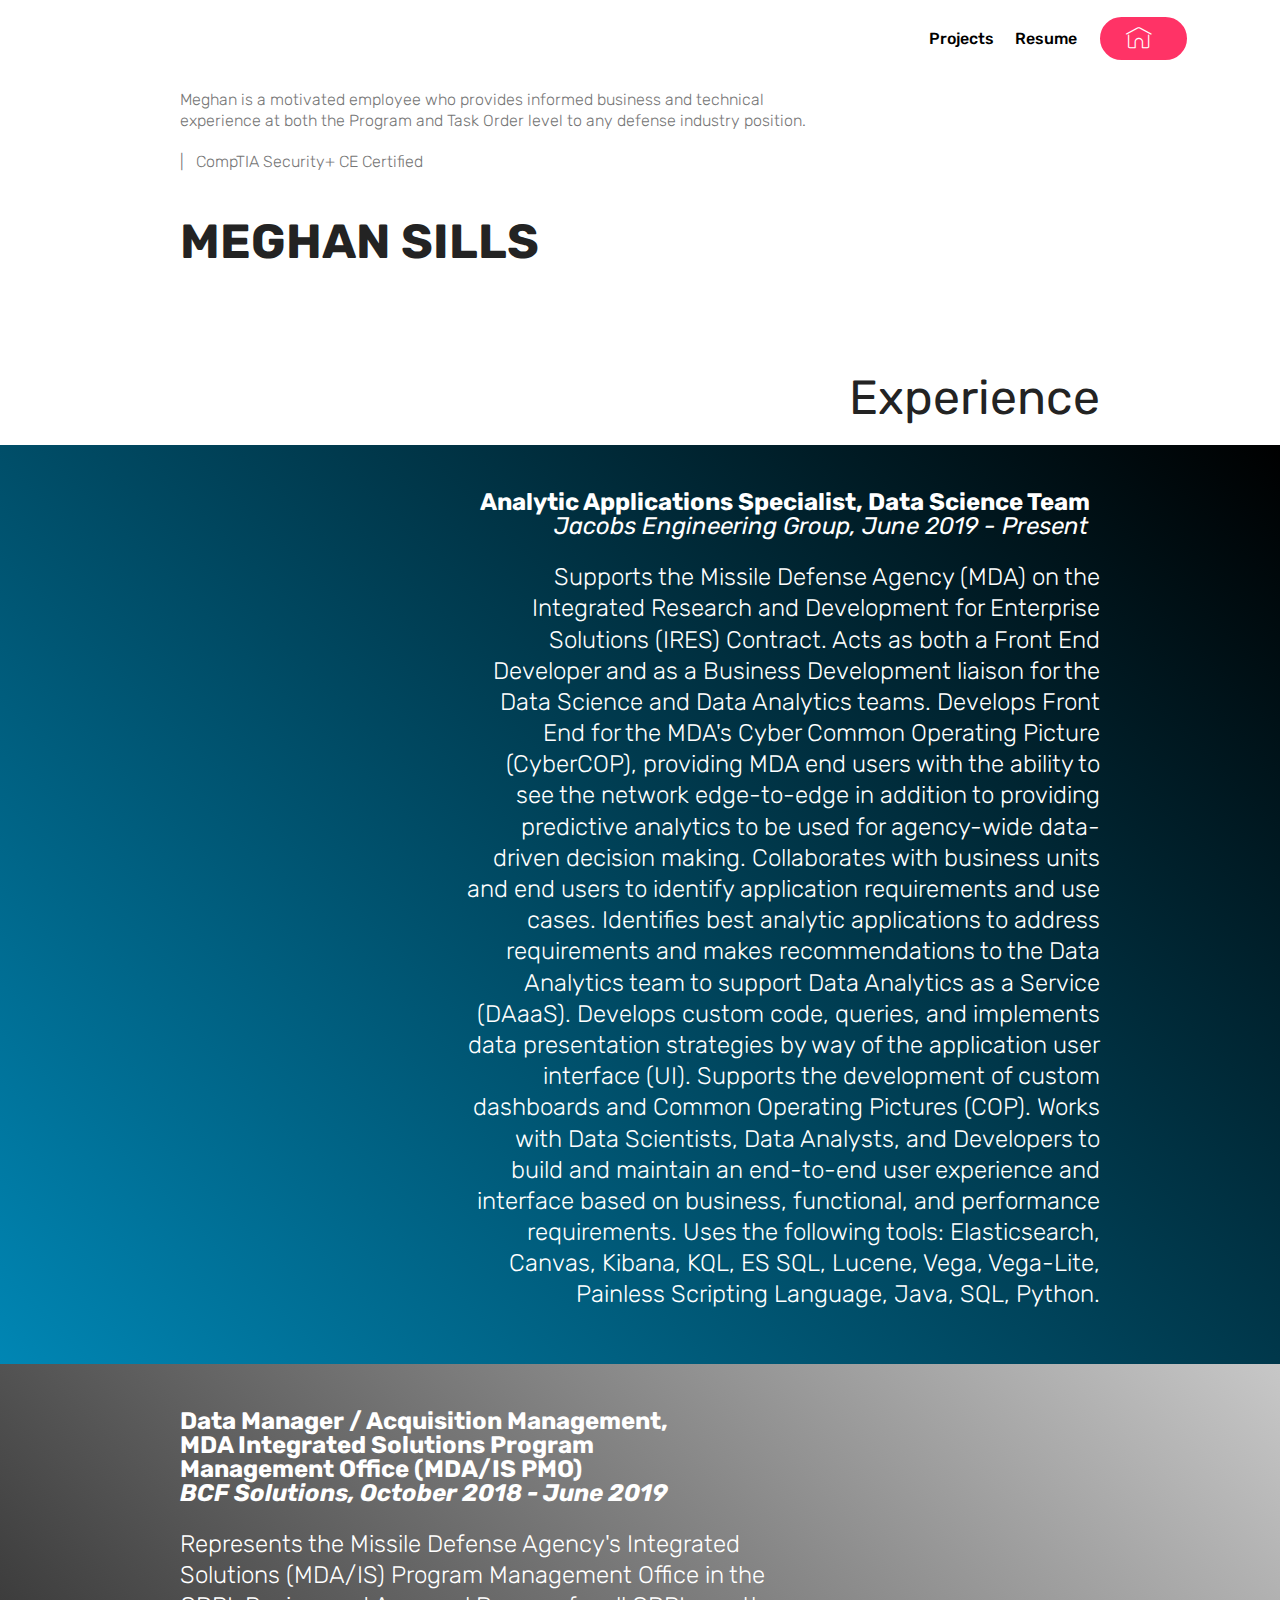
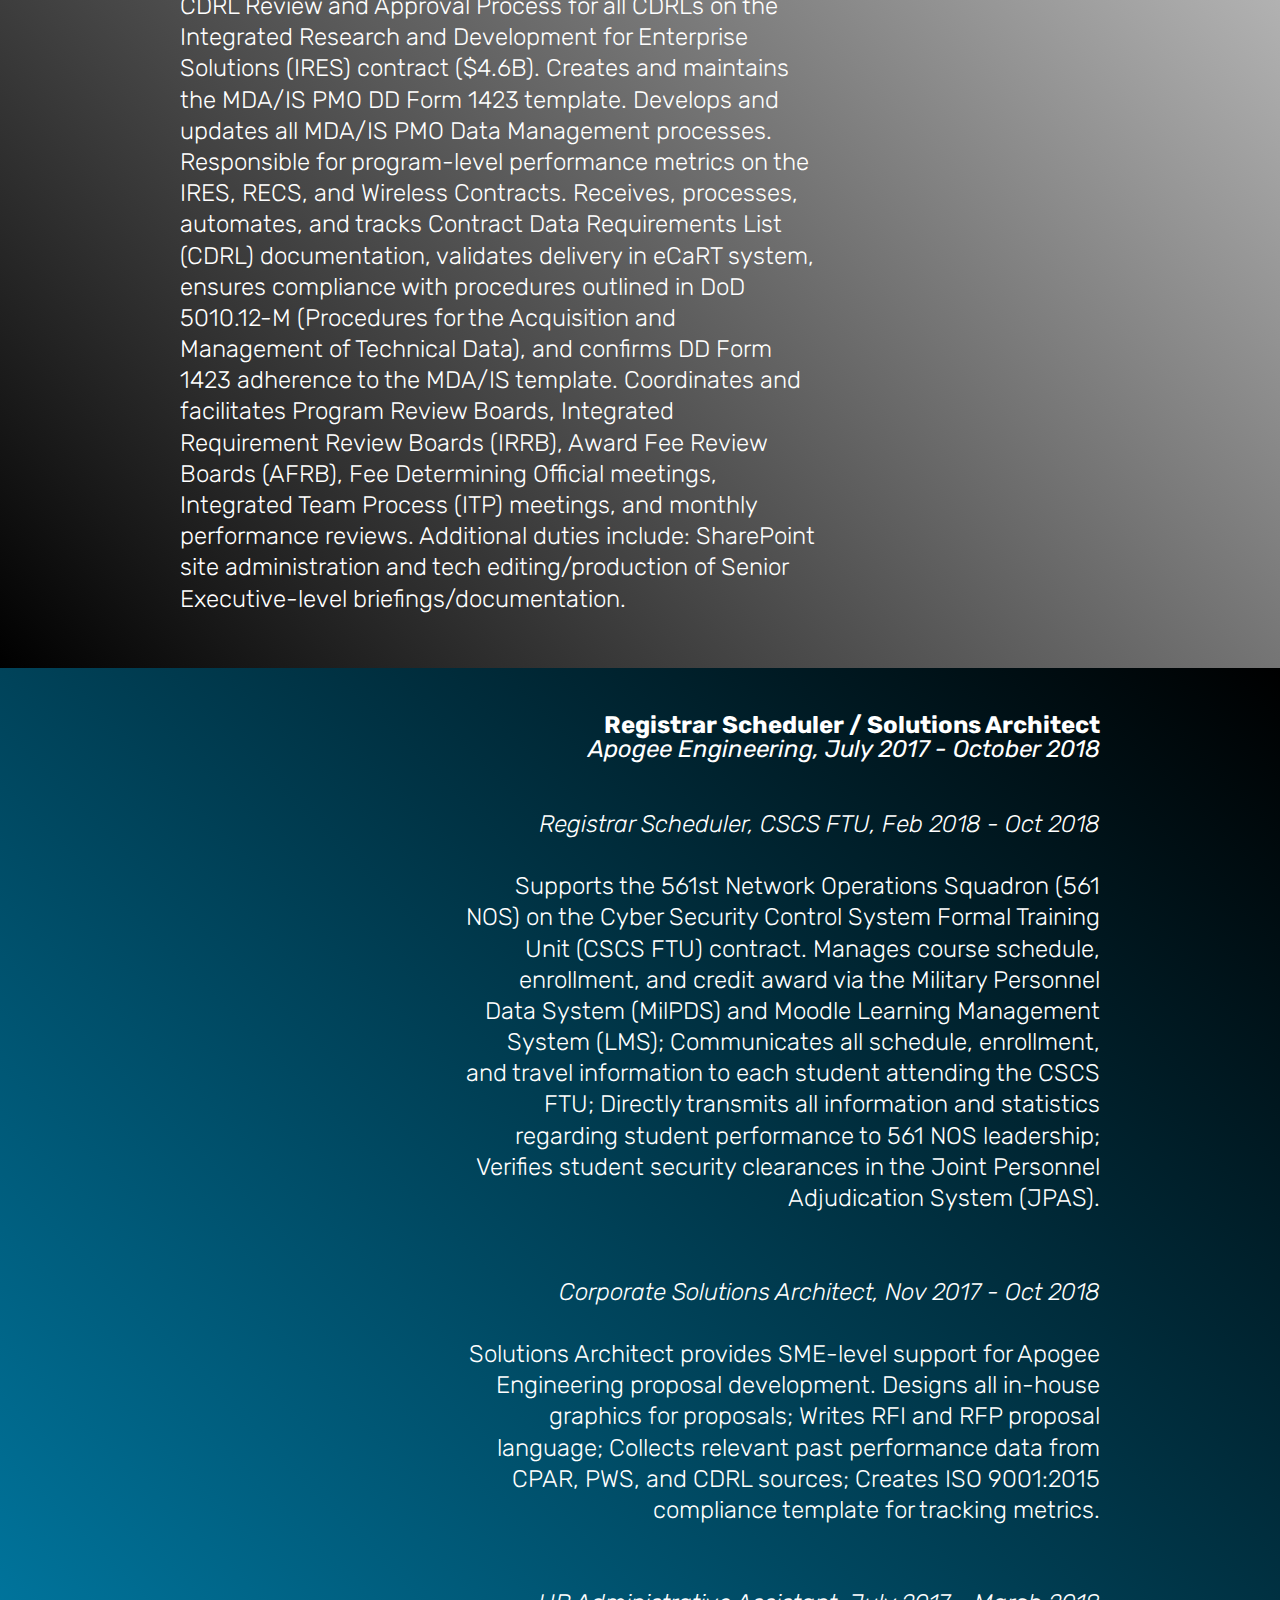
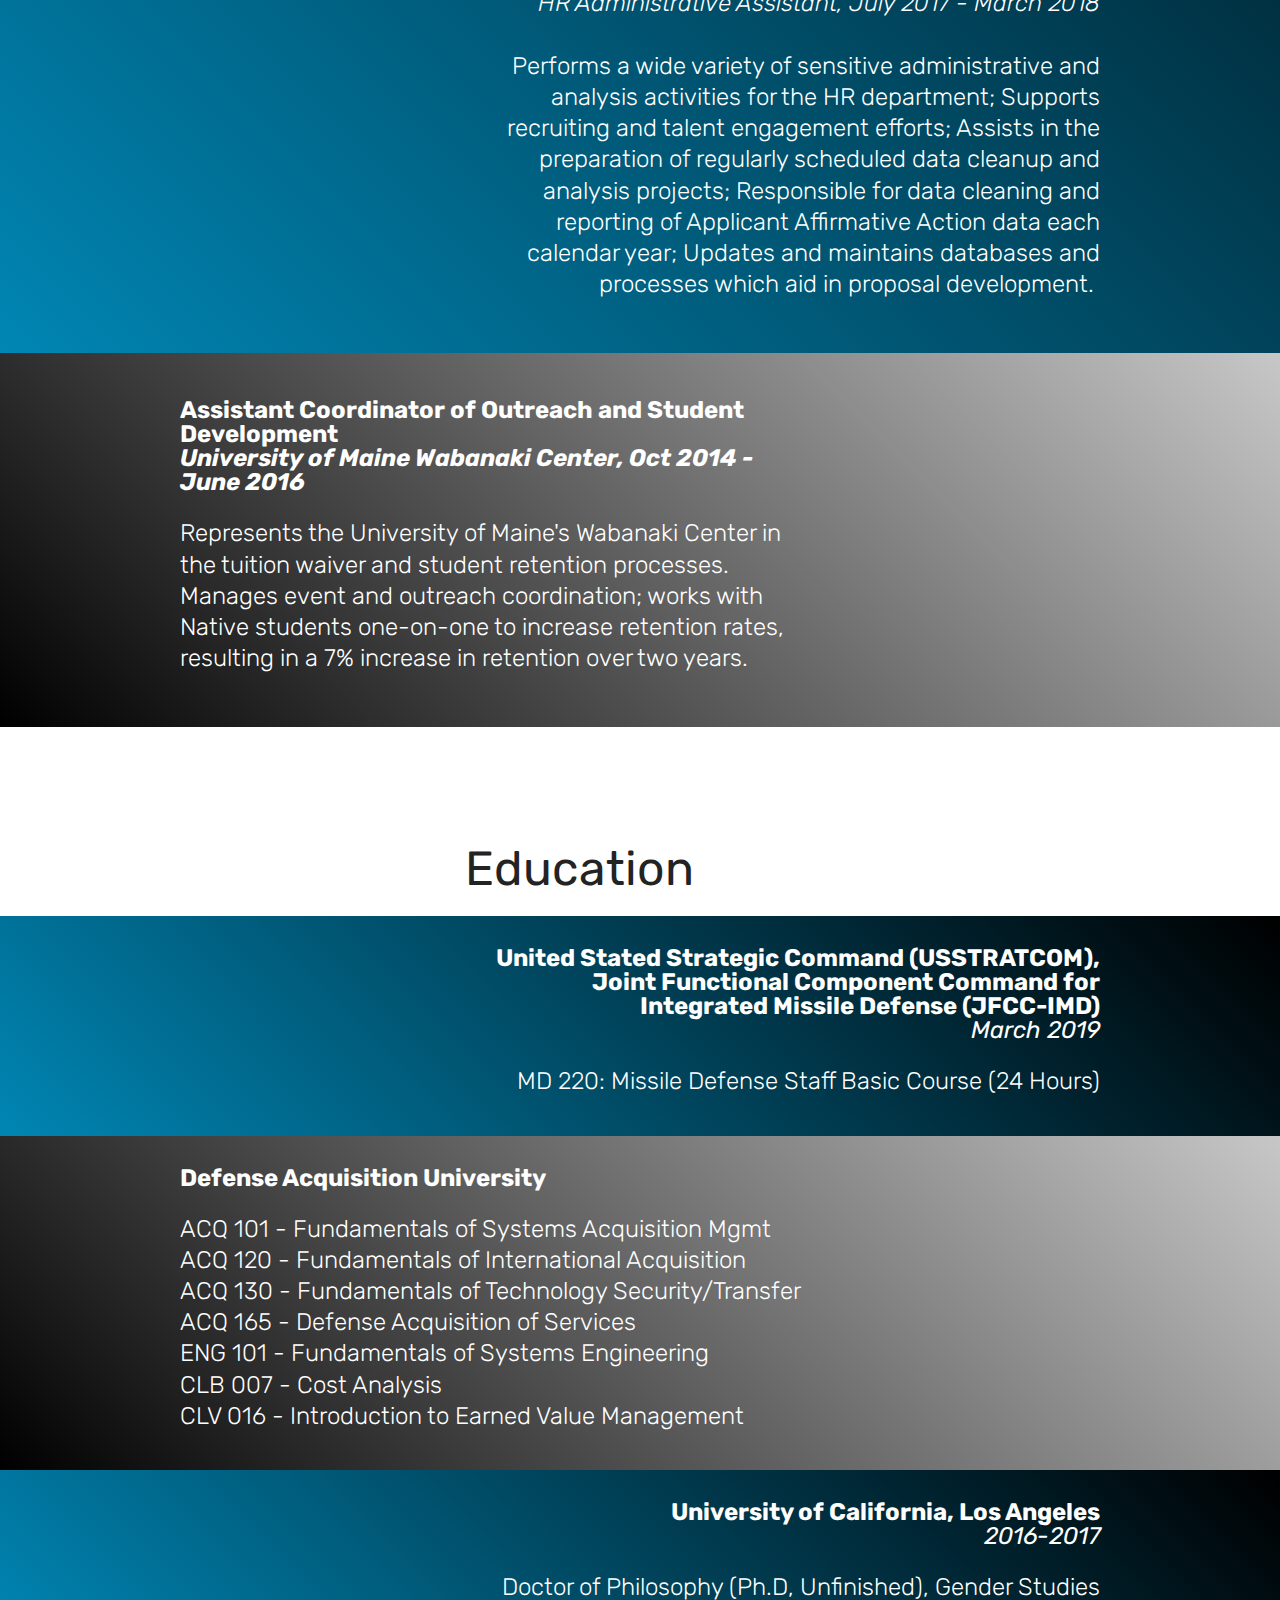
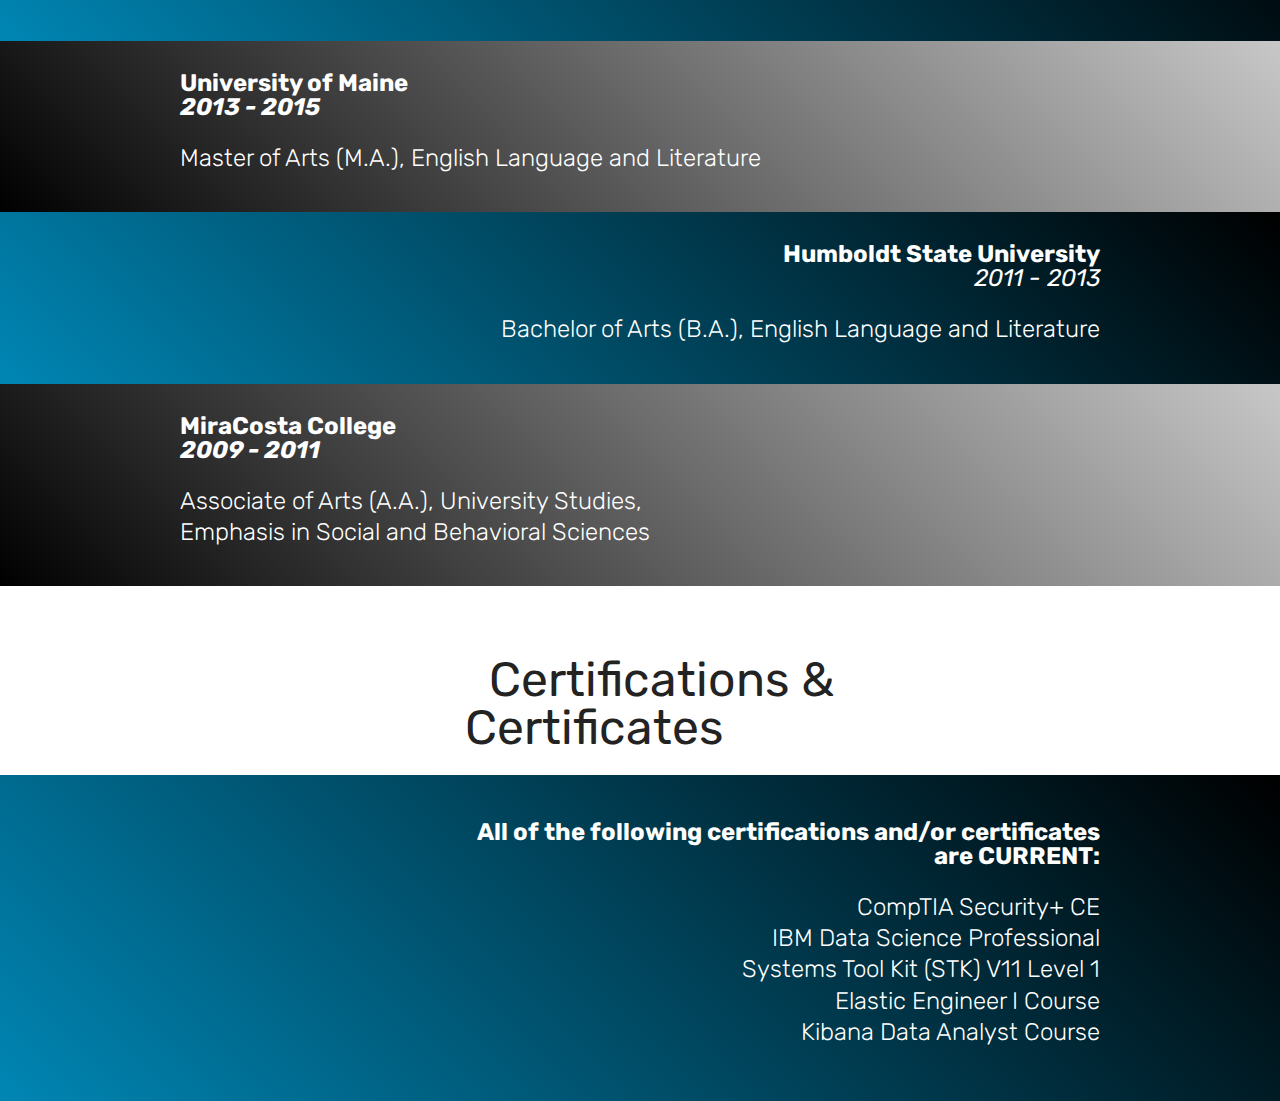
==== commit 4b502731: "create github pages" ====
--- a/page1.html
+++ b/page1.html
@@ -9,7 +9,7 @@
   <link rel="shortcut icon" href="assets/images/untitled-192x192.png" type="image/x-icon">
   <meta name="description" content="Website Builder Description">
   
-  <title>About Me</title>
+  <title>Resume</title>
   <link rel="stylesheet" href="assets/web/assets/mobirise-icons/mobirise-icons.css">
   <link rel="stylesheet" href="assets/bootstrap/css/bootstrap.min.css">
   <link rel="stylesheet" href="assets/bootstrap/css/bootstrap-grid.min.css">
@@ -57,7 +57,7 @@
     </nav>
 </section>
 
-<section class="engine"><a href="https://mobirise.info/n">free simple website templates</a></section><section class="mbr-section info1 cid-rEDZCnoorz" id="info1-a">
+<section class="engine"><a href="https://mobirise.info/b">how to create a site</a></section><section class="mbr-section info1 cid-rEDZCnoorz" id="info1-a">
 
     
 
@@ -306,6 +306,43 @@
                 <h2 class="align-right mbr-bold mbr-white pb-3 mbr-fonts-style display-5">MiraCosta College<br><em>2009 - 2011</em></h2>
                 <h3 class="mbr-section-subtitle align-right mbr-light mbr-white mbr-fonts-style display-5">
                     Associate of Arts (A.A.), University Studies, <br>Emphasis in Social and Behavioral Sciences</h3>
+            </div>
+        </div>
+    </div>
+</section>
+
+<section class="mbr-section info1 cid-rEEQtnUQN3" id="info1-o">
+
+    
+
+    
+    <div class="container">
+        <div class="row justify-content-center content-row">
+            <div class="media-container-column title col-12 col-lg-7 col-md-6">
+                <h3 class="mbr-section-subtitle align-left mbr-light pb-3 mbr-fonts-style display-5">&nbsp;</h3>
+                <h2 class="align-left mbr-bold mbr-fonts-style display-2"><span style="font-weight: normal;">&nbsp; Certifications &amp; Certificates</span></h2>
+            </div>
+            <div class="media-container-column col-12 col-lg-3 col-md-4">
+                
+            </div>
+        </div>
+    </div>
+</section>
+
+<section class="mbr-section info2 cid-rEEQuJmz7T" id="info2-p">
+
+    
+
+    
+
+    <div class="container">
+        <div class="row main justify-content-center">
+            <div class="media-container-column col-12 col-lg-3 col-md-4">
+                
+            </div>
+            <div class="media-container-column title col-12 col-lg-7 col-md-6">
+                <h2 class="align-right mbr-bold mbr-white pb-3 mbr-fonts-style display-5">All of the following certifications and/or certificates are CURRENT:</h2>
+                <h3 class="mbr-section-subtitle align-right mbr-light mbr-white mbr-fonts-style display-5">CompTIA Security+ CE<br>IBM Data Science Professional<br>Systems Tool Kit (STK) V11 Level 1<br>Elastic Engineer I Course<br>Kibana Data Analyst Course</h3>
             </div>
         </div>
     </div>
--- a/assets/mobirise/css/mbr-additional.css
+++ b/assets/mobirise/css/mbr-additional.css
@@ -1806,3 +1806,26 @@
 .cid-rEEs88iotR H3 {
   text-align: left;
 }
+.cid-rEEQtnUQN3 {
+  padding-top: 15px;
+  padding-bottom: 15px;
+  background-color: #ffffff;
+}
+.cid-rEEQtnUQN3 .mbr-section-subtitle {
+  color: #767676;
+}
+.cid-rEEQtnUQN3 .btn {
+  margin: 0 0 .5rem 0;
+}
+.cid-rEEQtnUQN3 .content-row {
+  flex-direction: row-reverse;
+  -webkit-flex-direction: row-reverse;
+}
+.cid-rEEQuJmz7T {
+  padding-top: 45px;
+  padding-bottom: 45px;
+  background: linear-gradient(45deg, #0086b4, #000000);
+}
+.cid-rEEQuJmz7T .btn {
+  margin: 0 0 .5rem 0;
+}
--- a/assets/mobirise/css/mbr-additional.css
+++ b/assets/mobirise/css/mbr-additional.css
@@ -1806,3 +1806,26 @@
 .cid-rEEs88iotR H3 {
   text-align: left;
 }
+.cid-rEEQtnUQN3 {
+  padding-top: 15px;
+  padding-bottom: 15px;
+  background-color: #ffffff;
+}
+.cid-rEEQtnUQN3 .mbr-section-subtitle {
+  color: #767676;
+}
+.cid-rEEQtnUQN3 .btn {
+  margin: 0 0 .5rem 0;
+}
+.cid-rEEQtnUQN3 .content-row {
+  flex-direction: row-reverse;
+  -webkit-flex-direction: row-reverse;
+}
+.cid-rEEQuJmz7T {
+  padding-top: 45px;
+  padding-bottom: 45px;
+  background: linear-gradient(45deg, #0086b4, #000000);
+}
+.cid-rEEQuJmz7T .btn {
+  margin: 0 0 .5rem 0;
+}
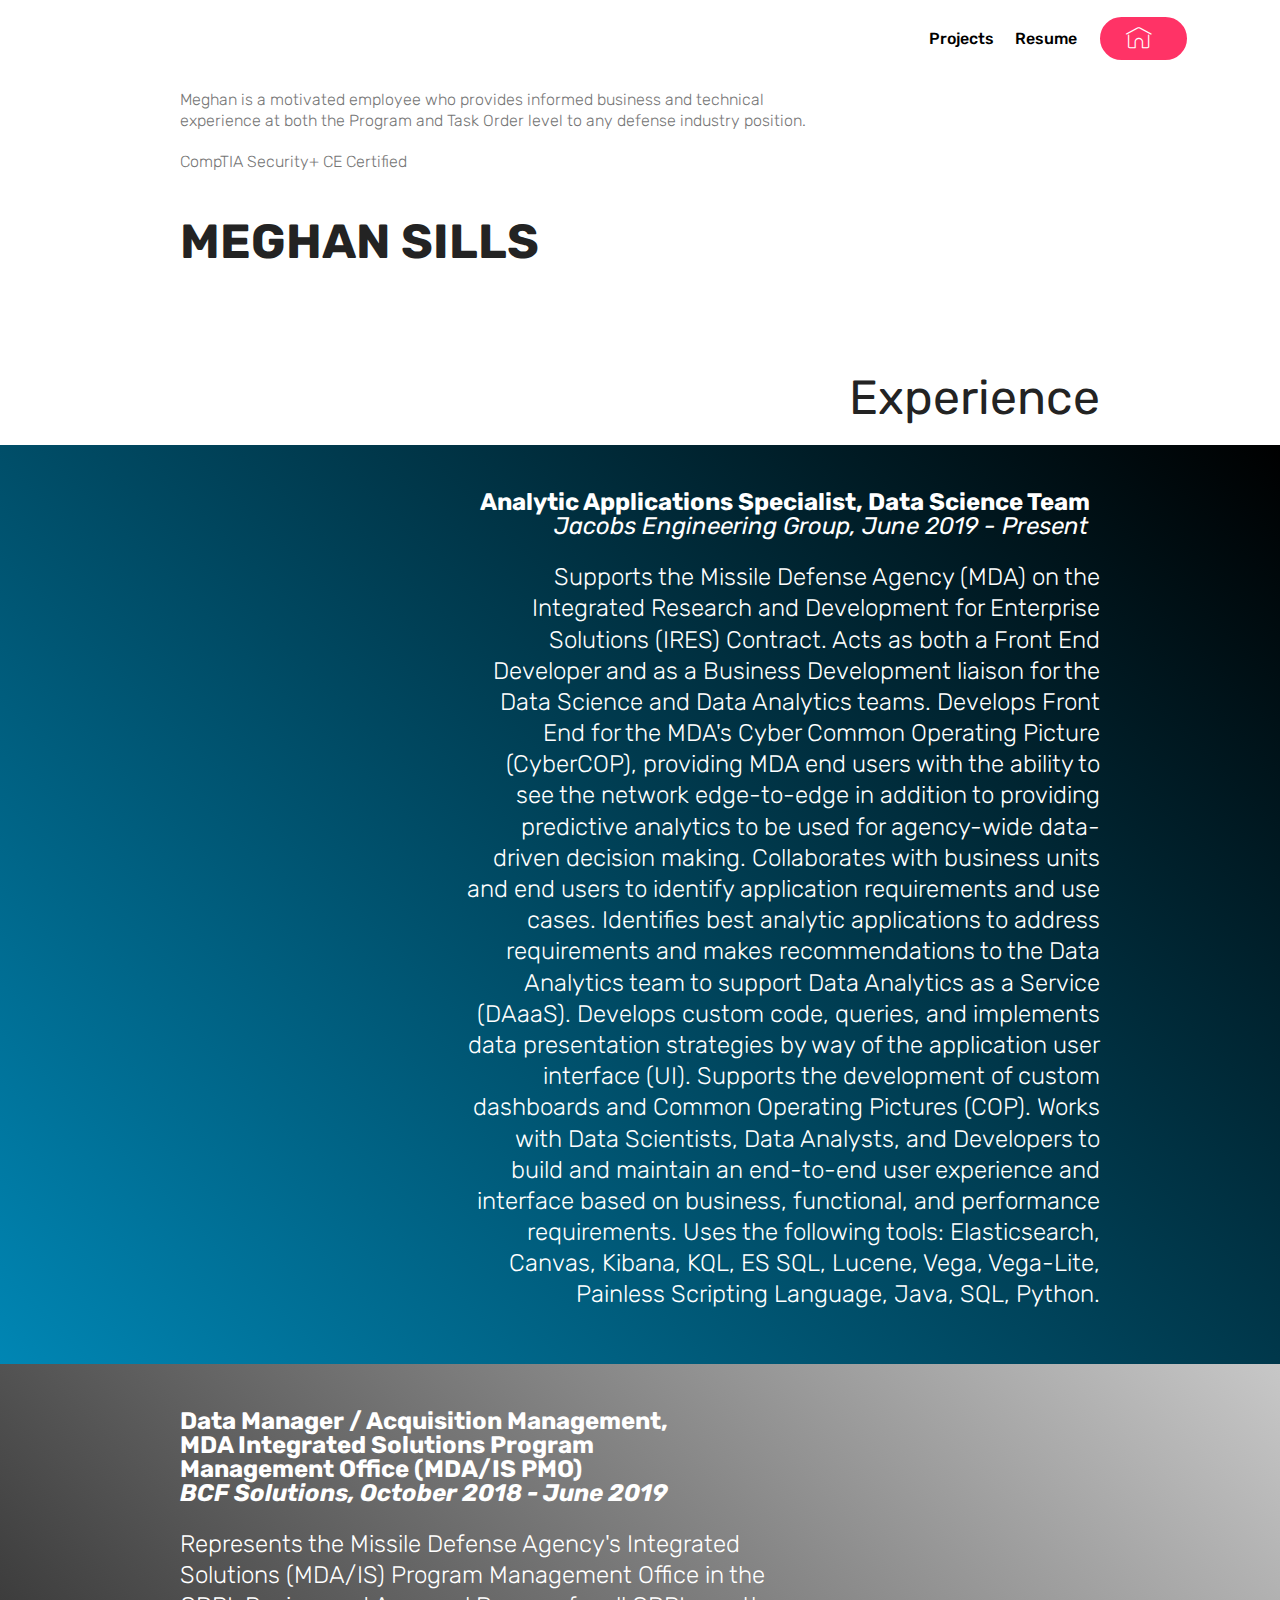
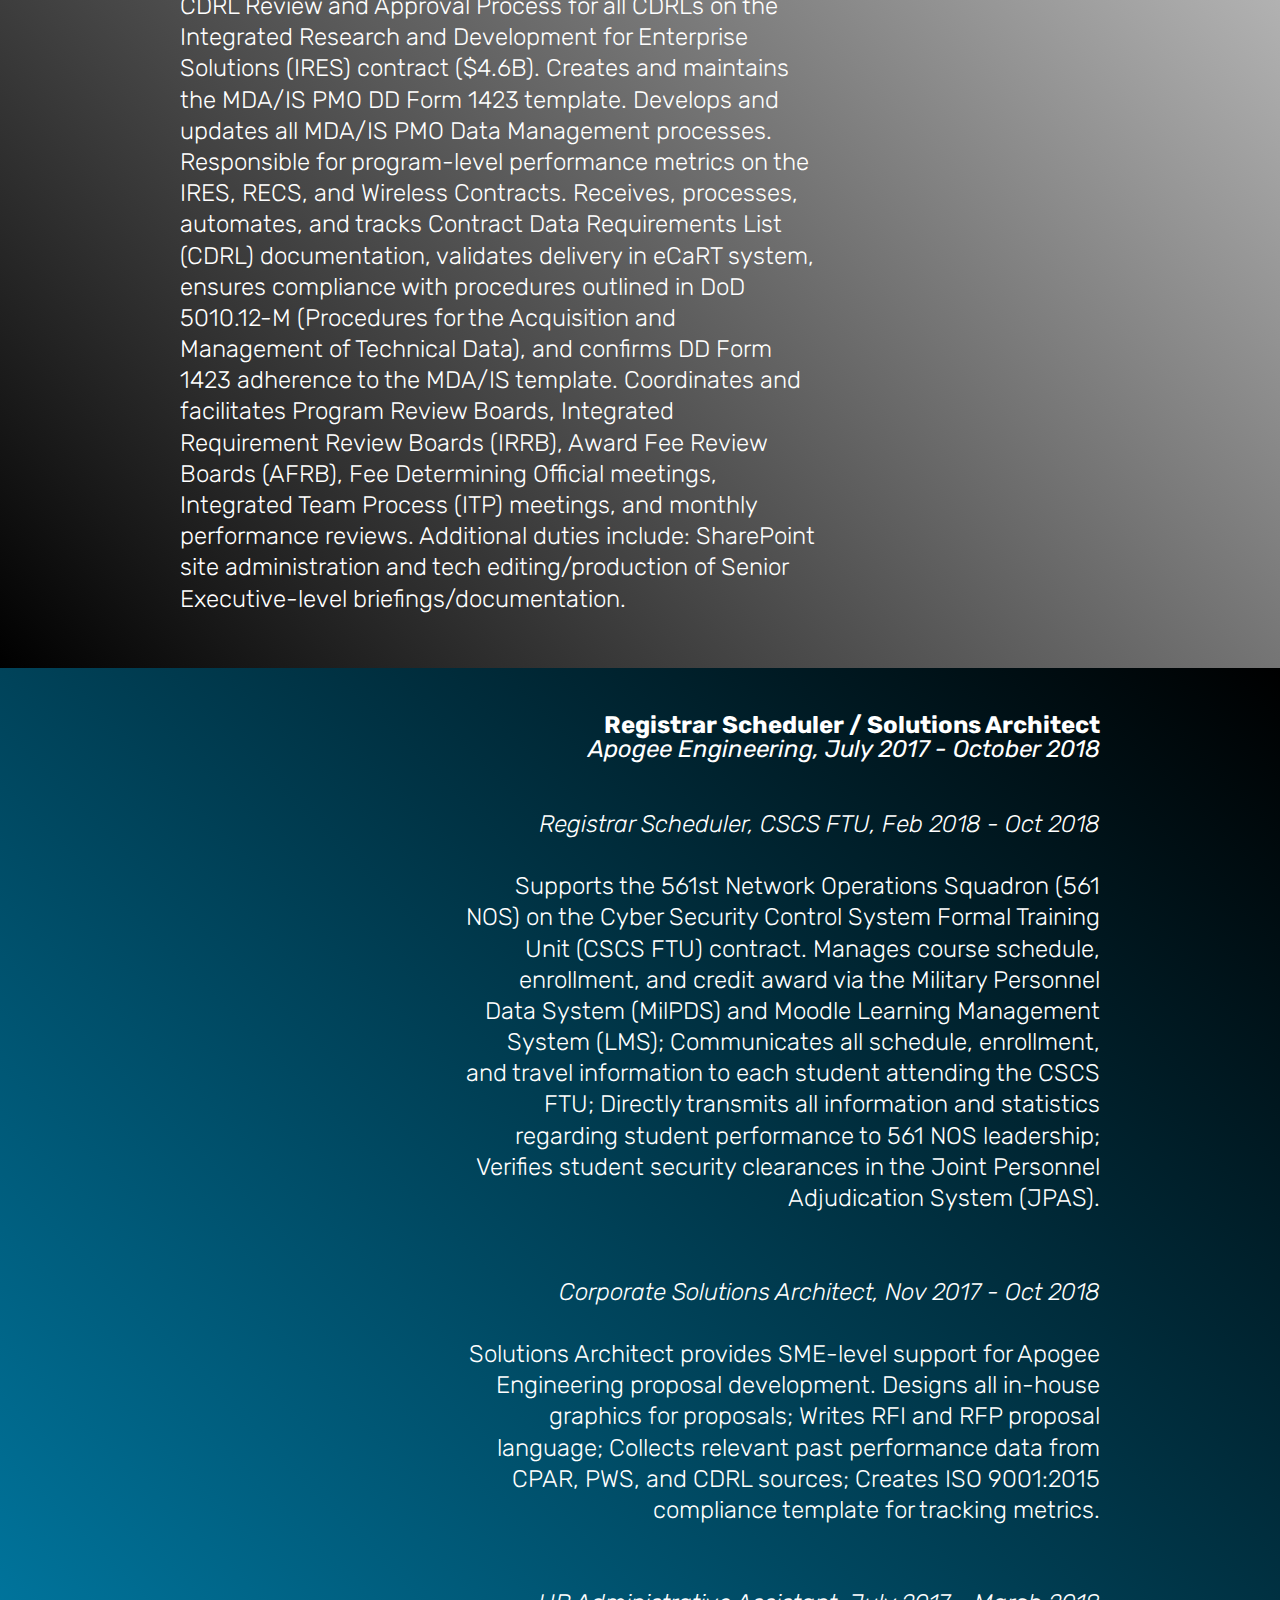
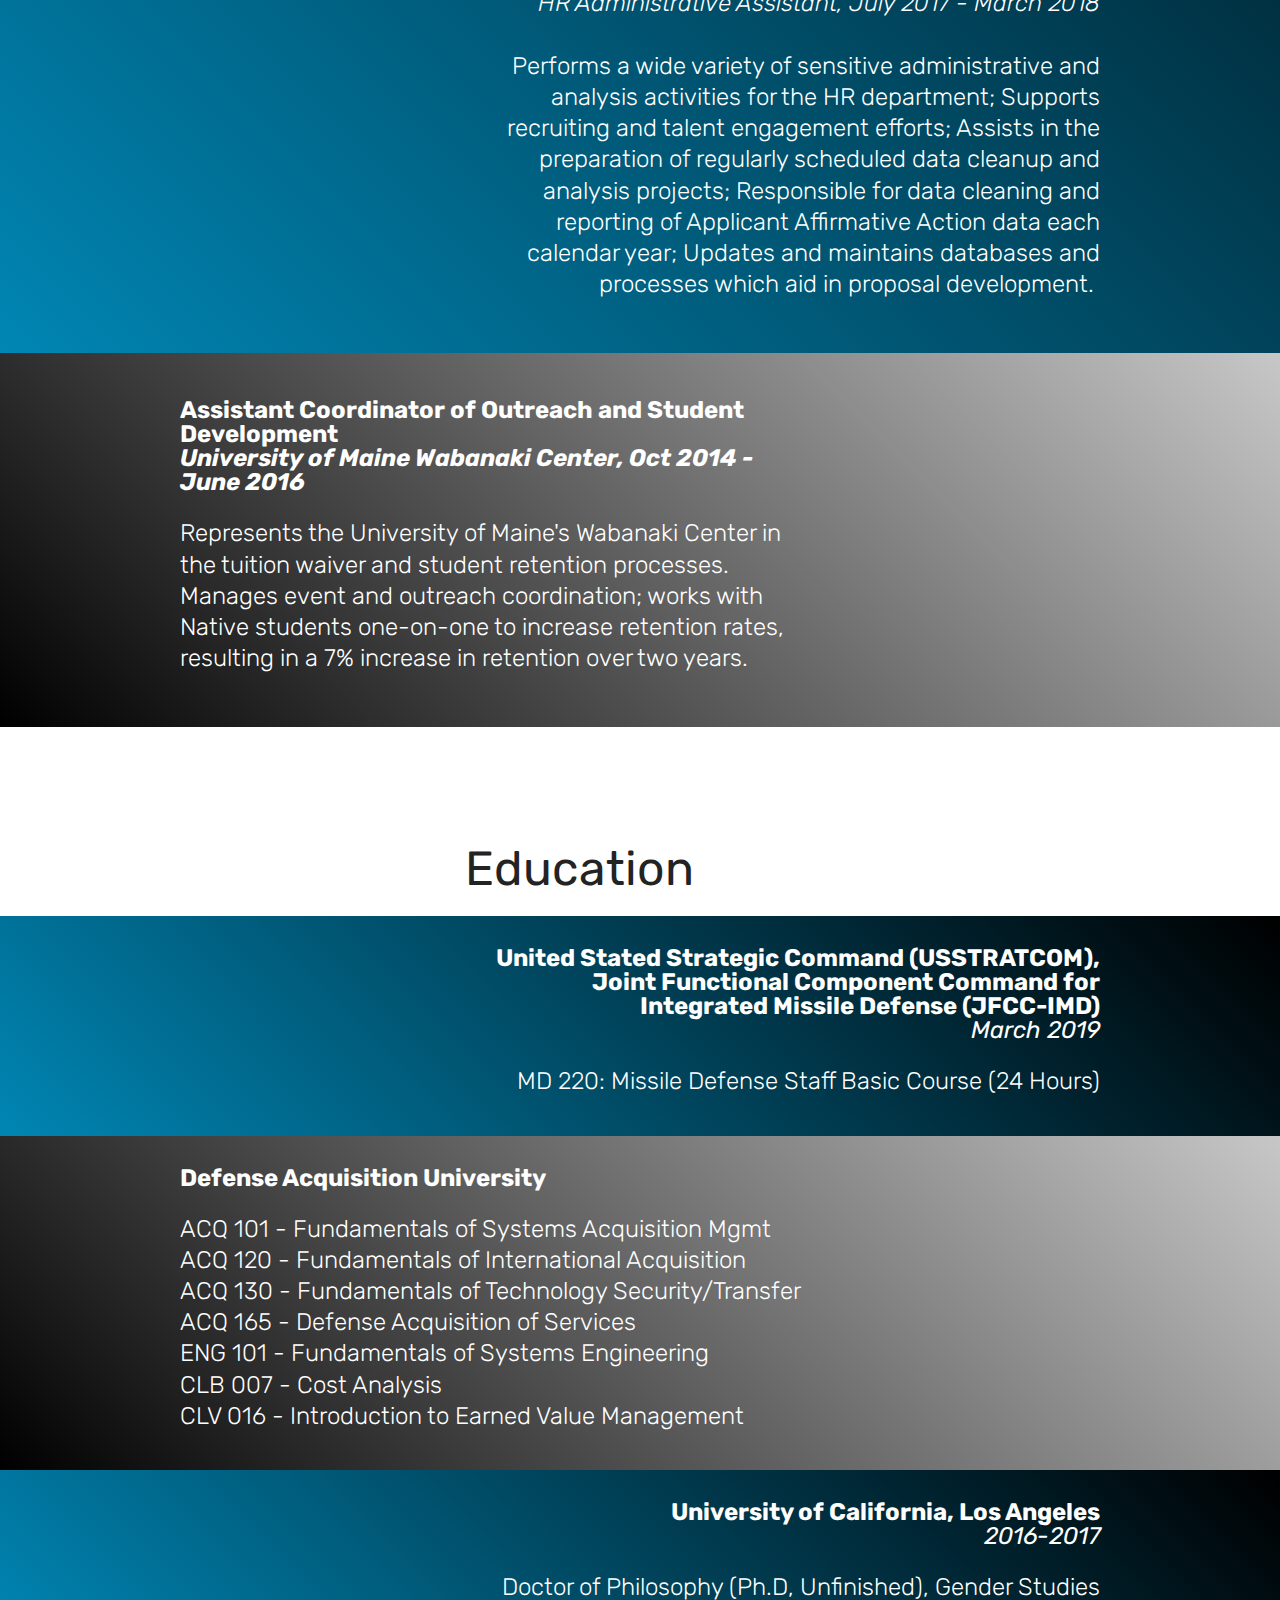
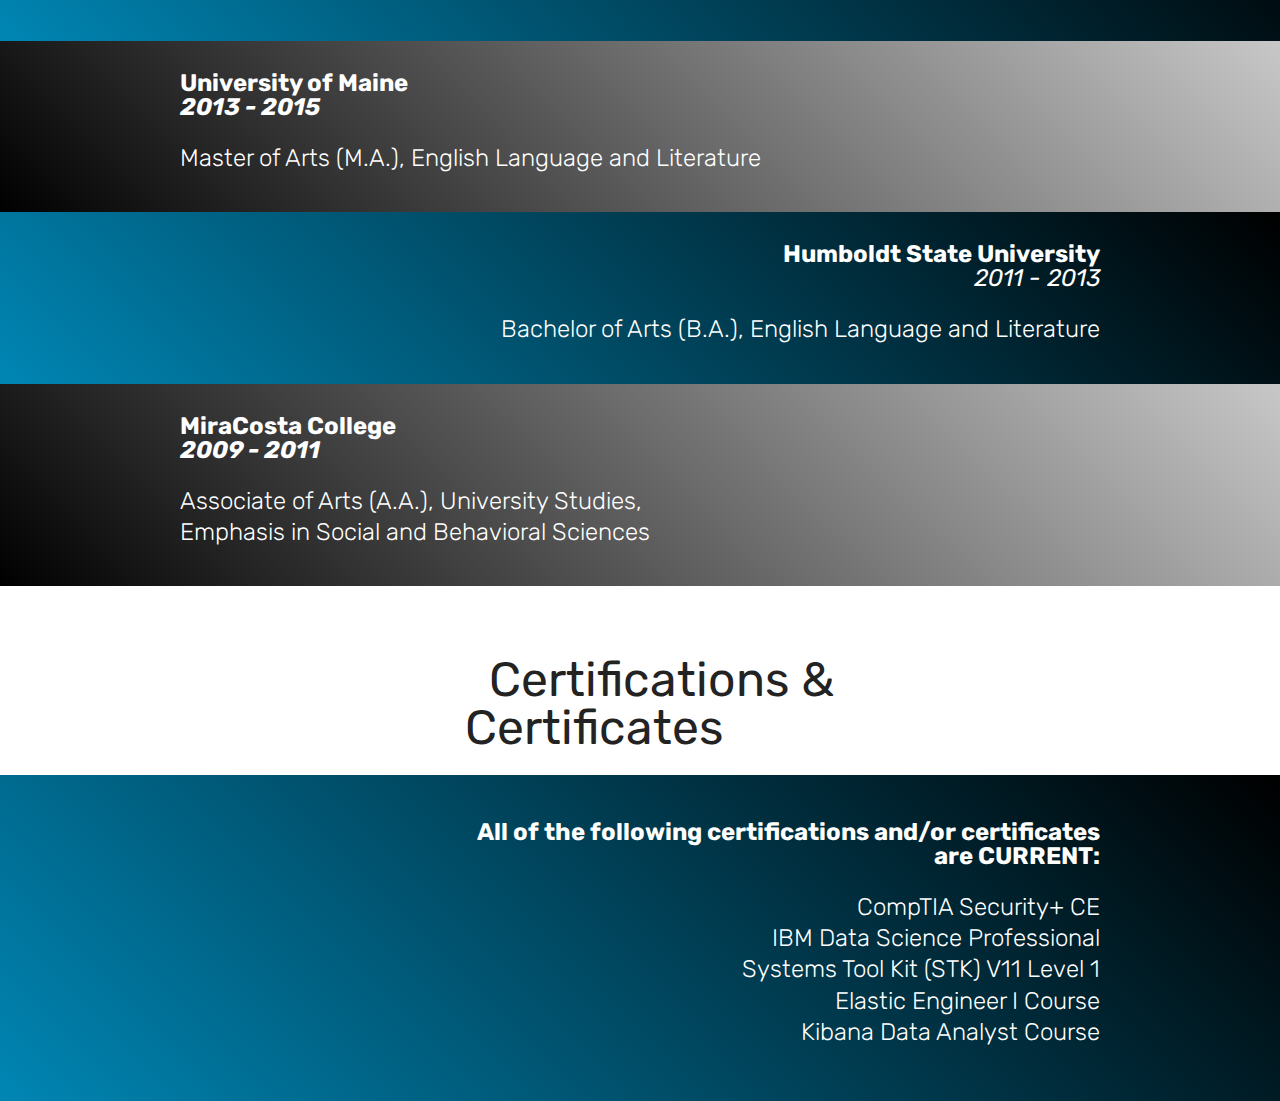
==== commit ecea46b5: "create github pages" ====
--- a/page1.html
+++ b/page1.html
@@ -57,7 +57,7 @@
     </nav>
 </section>
 
-<section class="engine"><a href="https://mobirise.info/b">how to create a site</a></section><section class="mbr-section info1 cid-rEDZCnoorz" id="info1-a">
+<section class="engine"><a href="https://mobirise.info/b">how to create your own site</a></section><section class="mbr-section info1 cid-rEDZCnoorz" id="info1-a">
 
     
 
@@ -65,7 +65,7 @@
     <div class="container">
         <div class="row justify-content-center content-row">
             <div class="media-container-column title col-12 col-lg-7 col-md-6">
-                <h3 class="mbr-section-subtitle align-left mbr-light pb-3 mbr-fonts-style display-7">Meghan is a motivated employee who provides informed business and technical experience at both the Program and Task Order level to any defense industry position.<br><br>| &nbsp; CompTIA Security+ CE Certified<br><br></h3>
+                <h3 class="mbr-section-subtitle align-left mbr-light pb-3 mbr-fonts-style display-7">Meghan is a motivated employee who provides informed business and technical experience at both the Program and Task Order level to any defense industry position.<br><br>CompTIA Security+ CE Certified<br><br></h3>
                 <h2 class="align-left mbr-bold mbr-fonts-style display-2">MEGHAN SILLS</h2>
             </div>
             <div class="media-container-column col-12 col-lg-3 col-md-4">
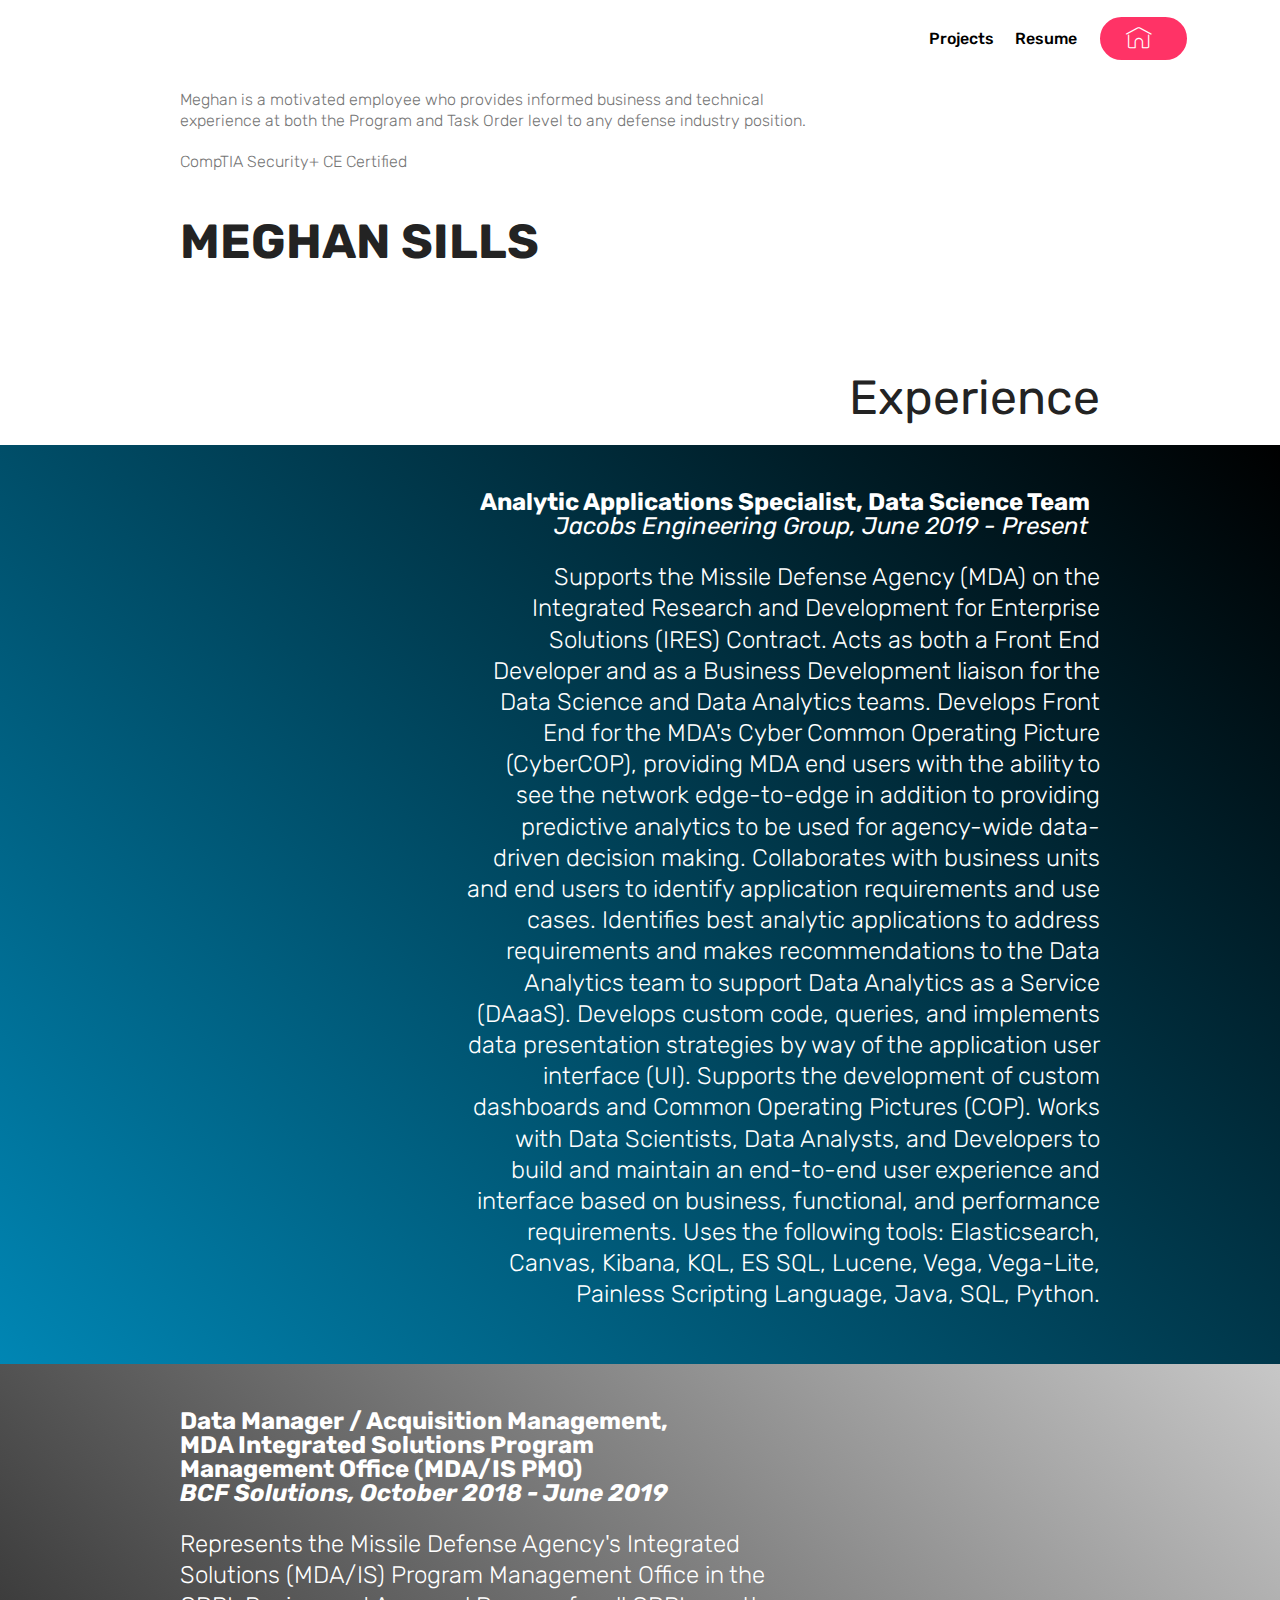
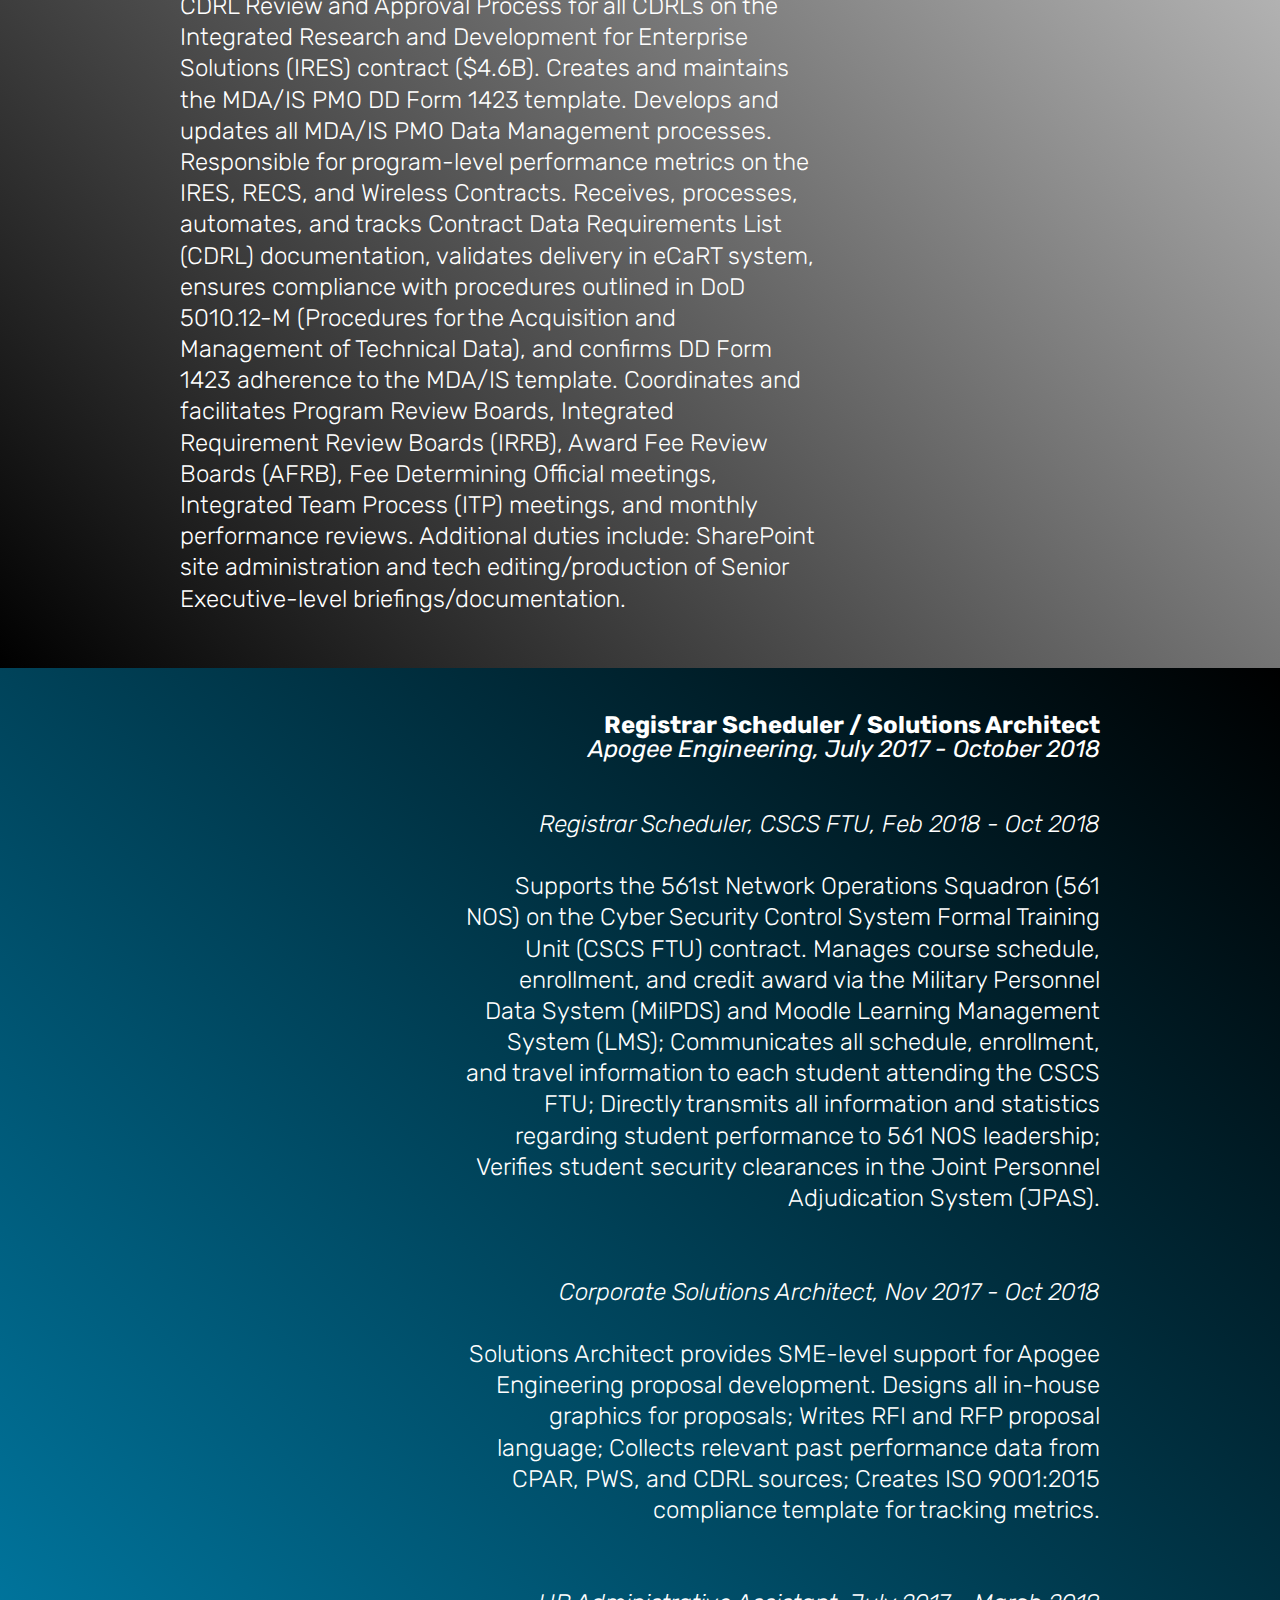
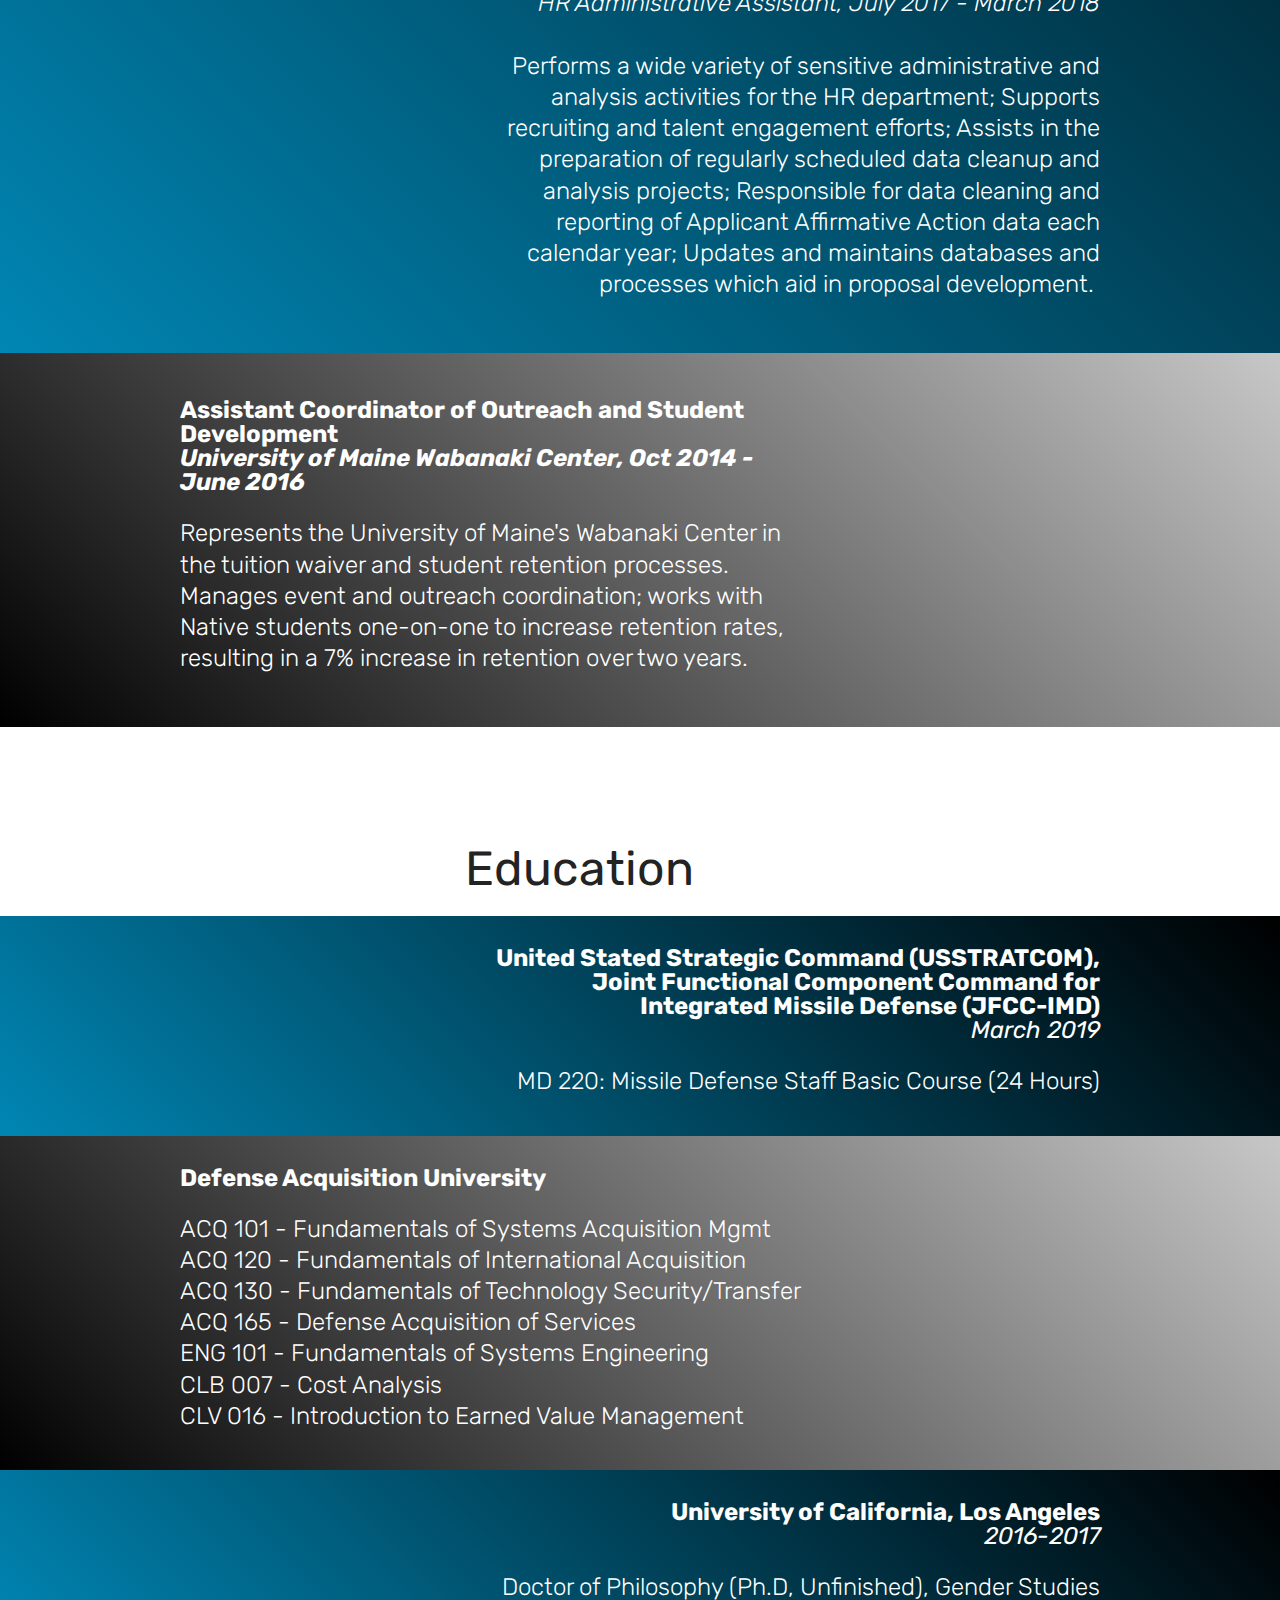
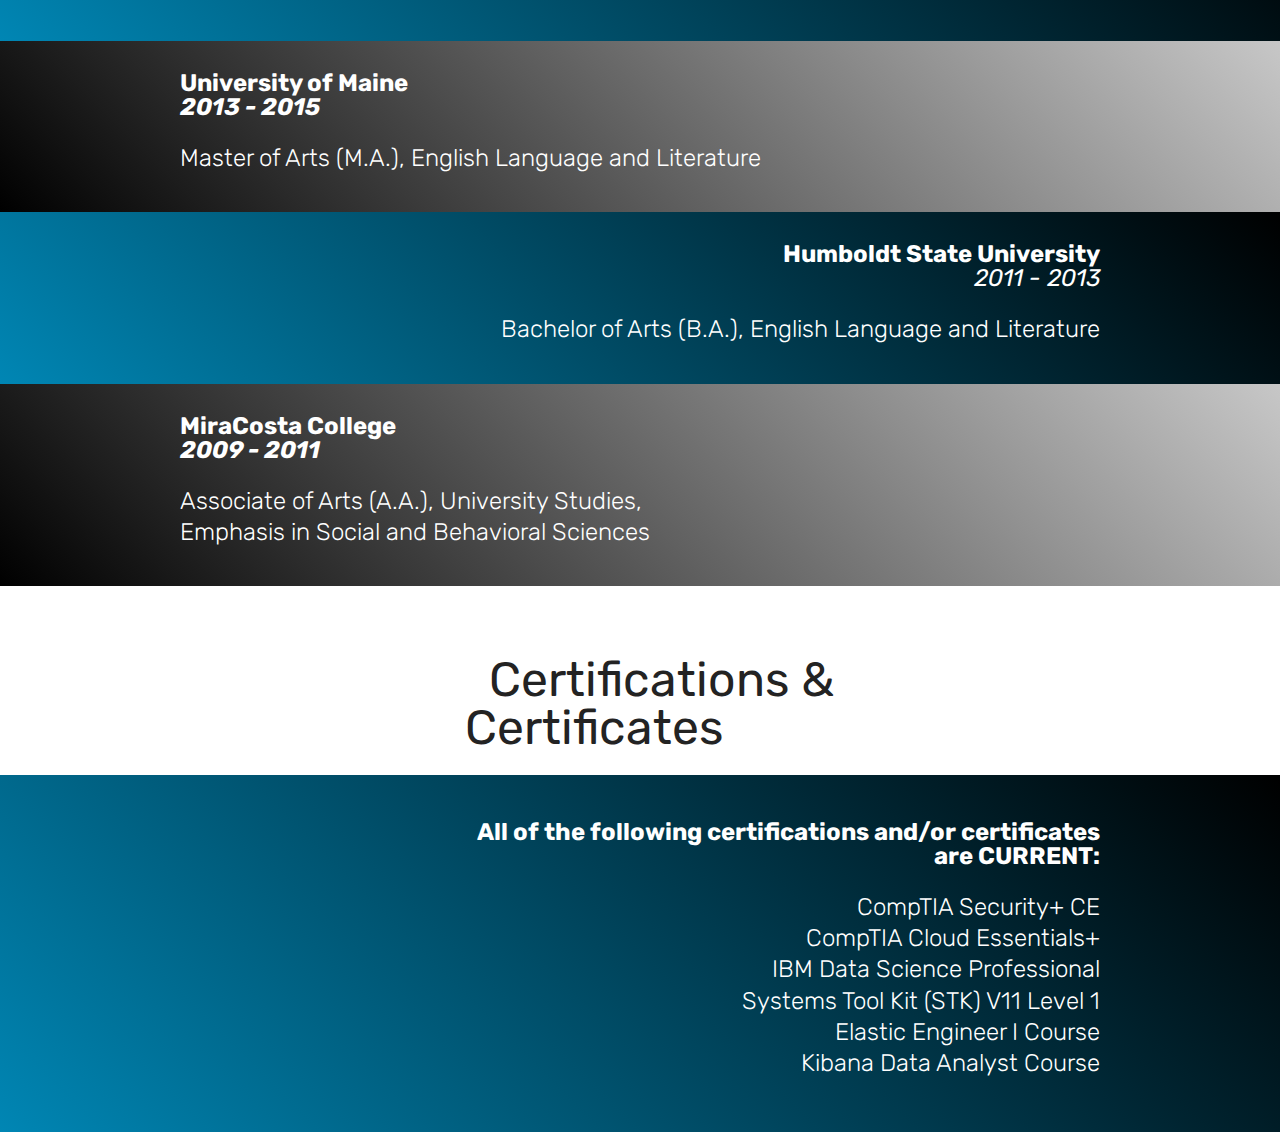
==== commit 09947f5d: "create github pages" ====
--- a/page1.html
+++ b/page1.html
@@ -57,7 +57,7 @@
     </nav>
 </section>
 
-<section class="engine"><a href="https://mobirise.info/b">how to create your own site</a></section><section class="mbr-section info1 cid-rEDZCnoorz" id="info1-a">
+<section class="engine"><a href="https://mobirise.info/h">create your own web page for free</a></section><section class="mbr-section info1 cid-rEDZCnoorz" id="info1-a">
 
     
 
@@ -342,7 +342,7 @@
             </div>
             <div class="media-container-column title col-12 col-lg-7 col-md-6">
                 <h2 class="align-right mbr-bold mbr-white pb-3 mbr-fonts-style display-5">All of the following certifications and/or certificates are CURRENT:</h2>
-                <h3 class="mbr-section-subtitle align-right mbr-light mbr-white mbr-fonts-style display-5">CompTIA Security+ CE<br>IBM Data Science Professional<br>Systems Tool Kit (STK) V11 Level 1<br>Elastic Engineer I Course<br>Kibana Data Analyst Course</h3>
+                <h3 class="mbr-section-subtitle align-right mbr-light mbr-white mbr-fonts-style display-5">CompTIA Security+ CE<br>CompTIA Cloud Essentials+<br>IBM Data Science Professional<br>Systems Tool Kit (STK) V11 Level 1<br>Elastic Engineer I Course<br>Kibana Data Analyst Course</h3>
             </div>
         </div>
     </div>
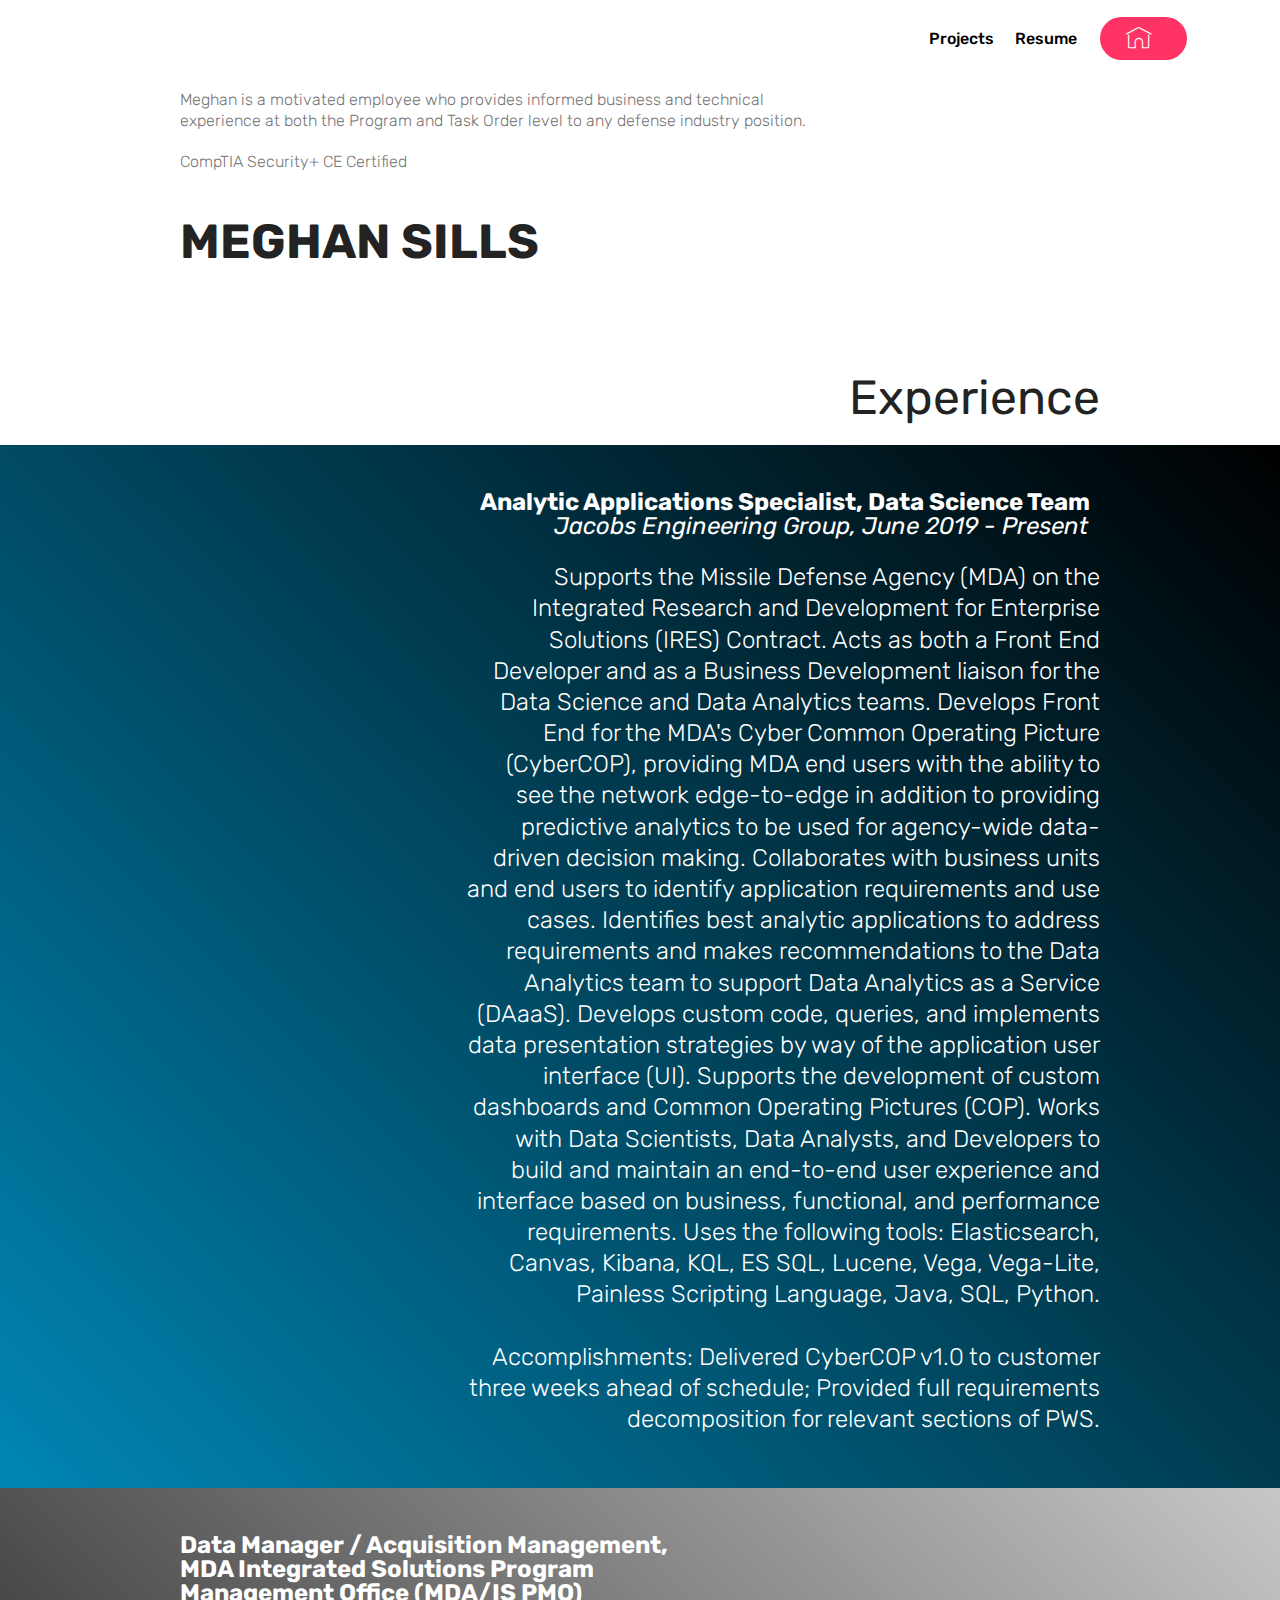
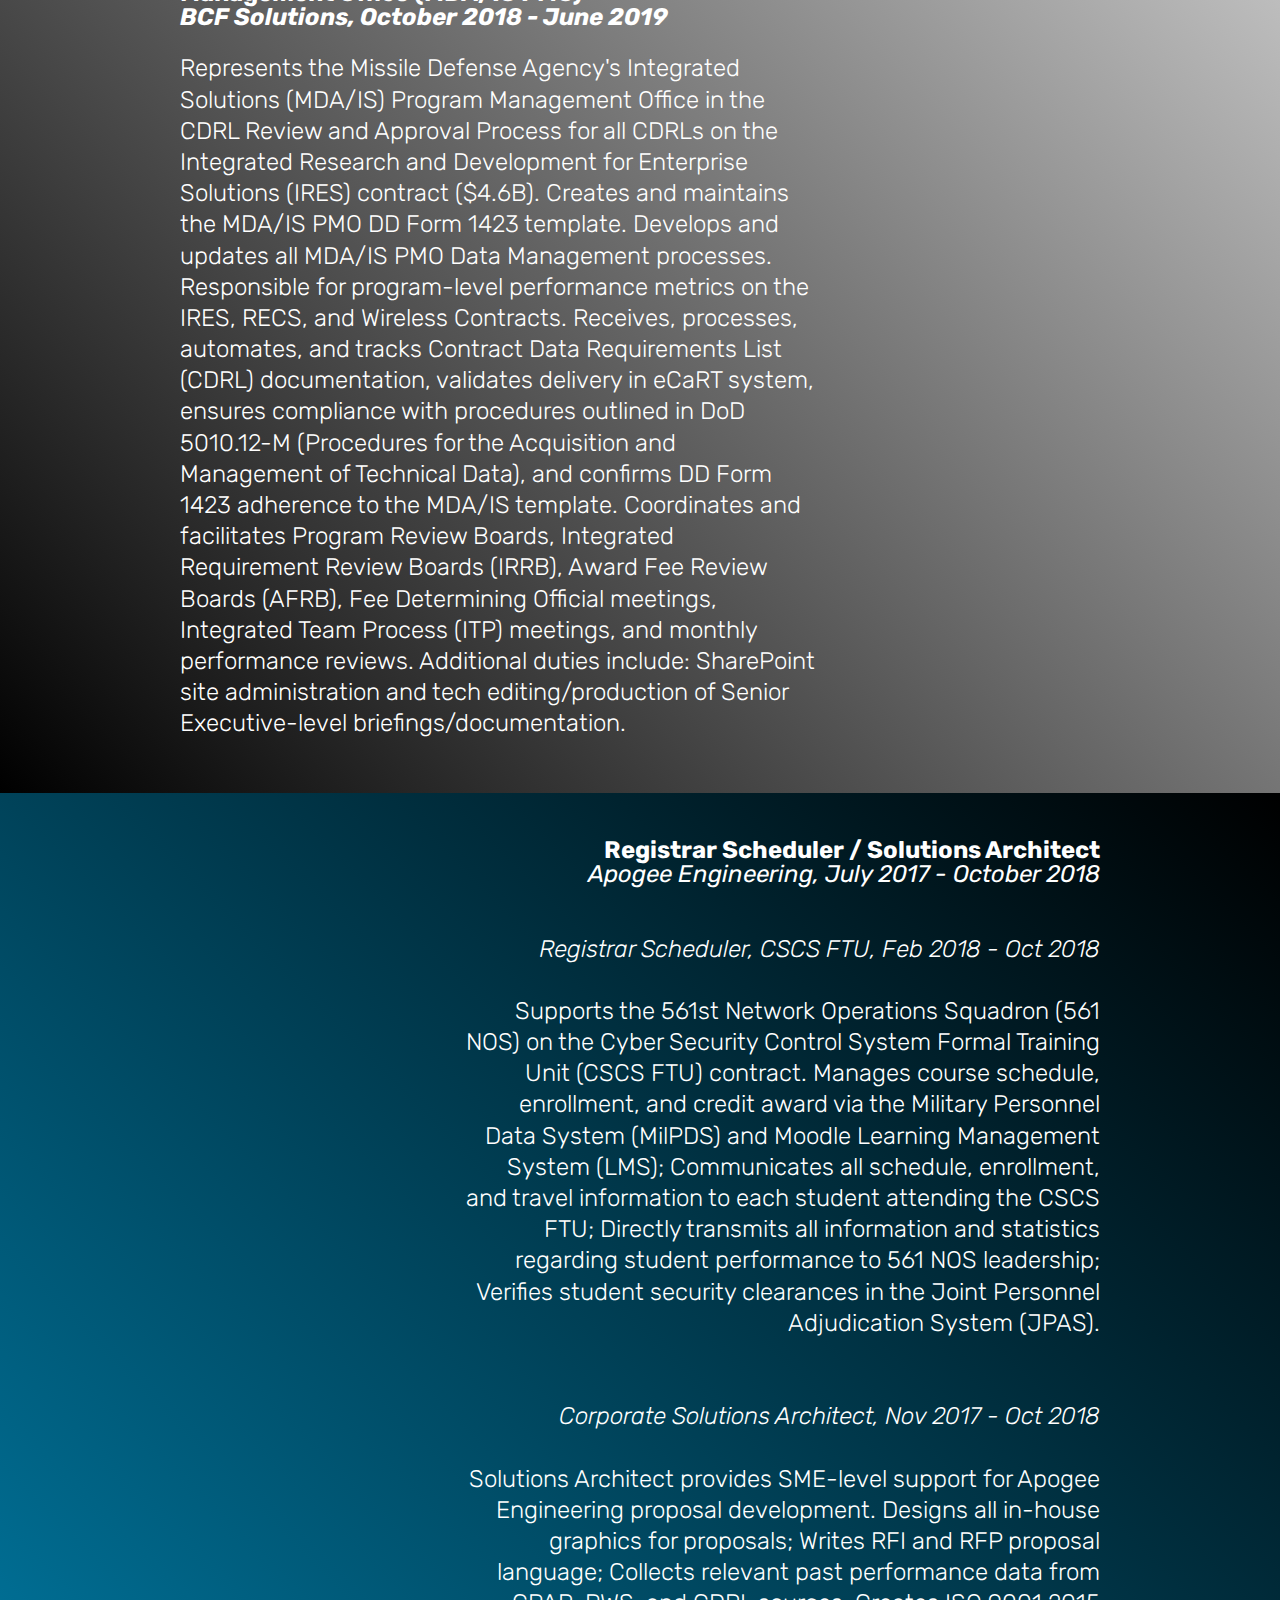
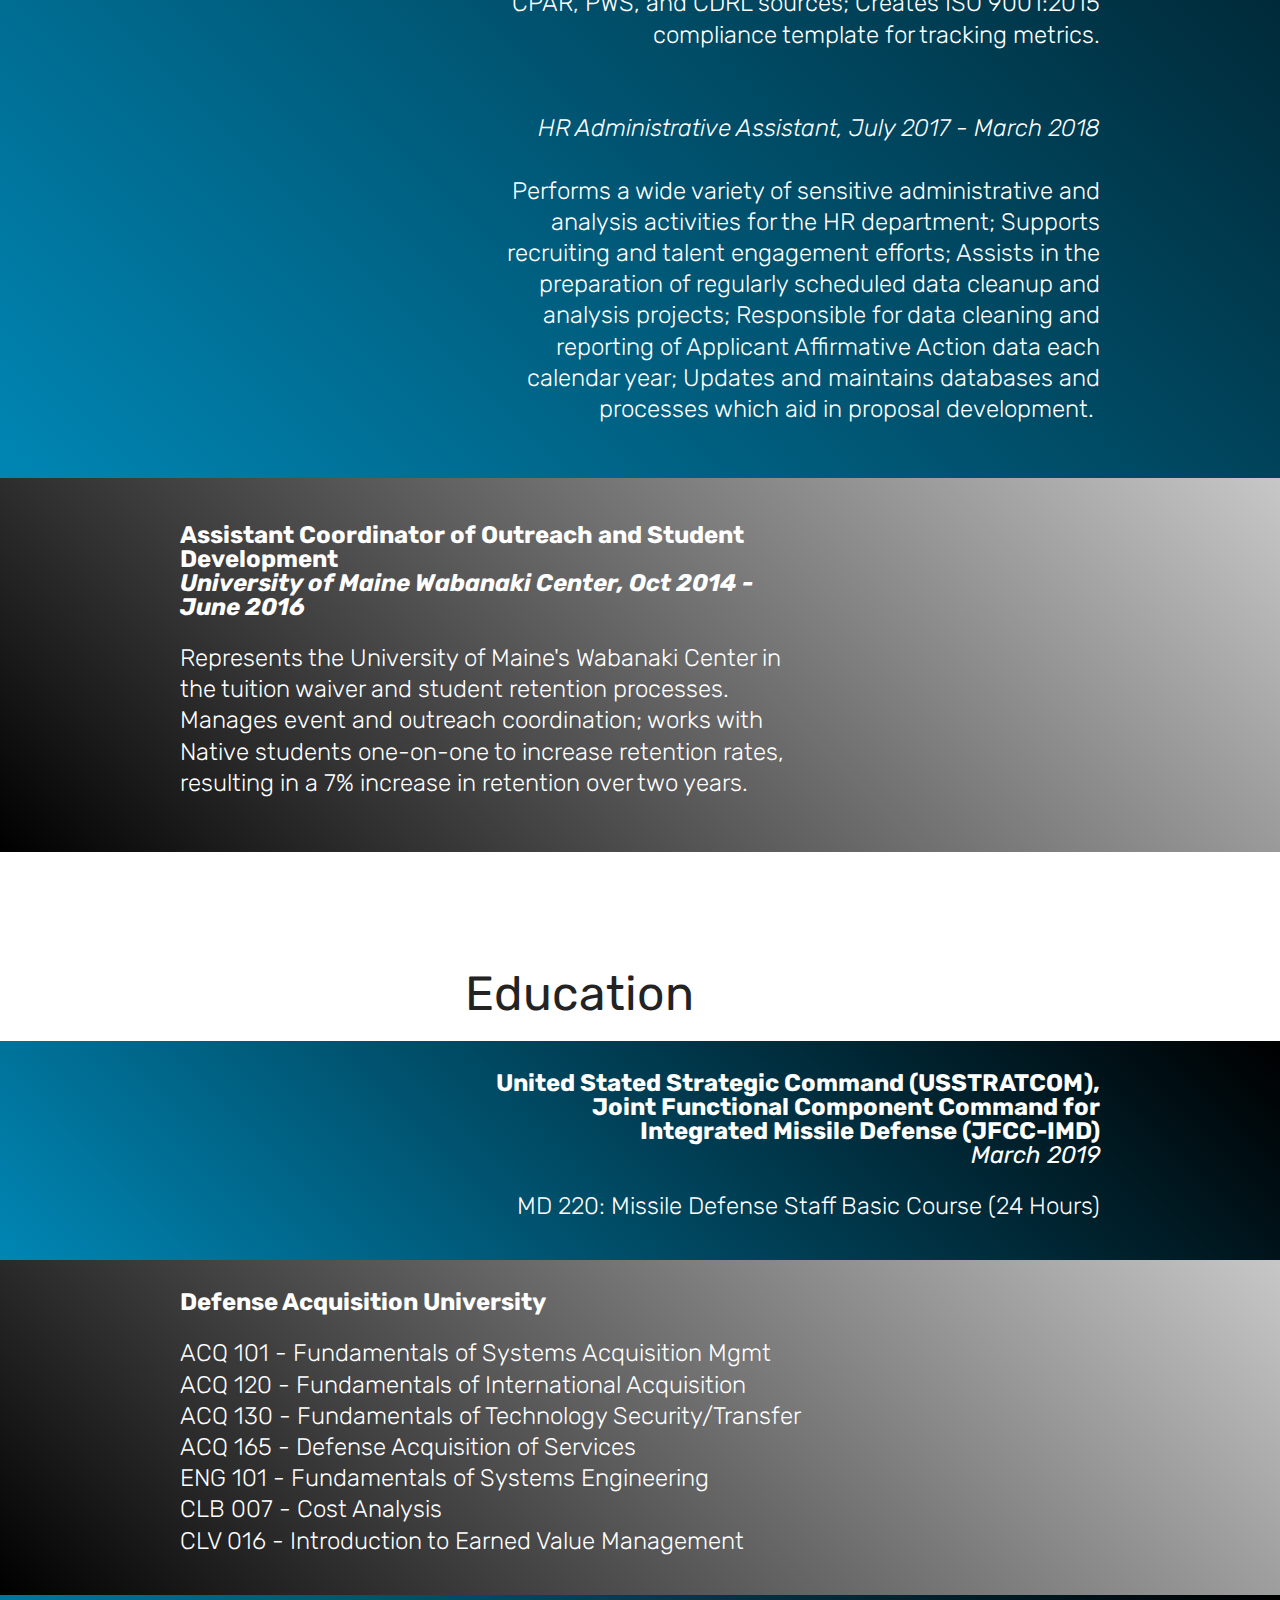
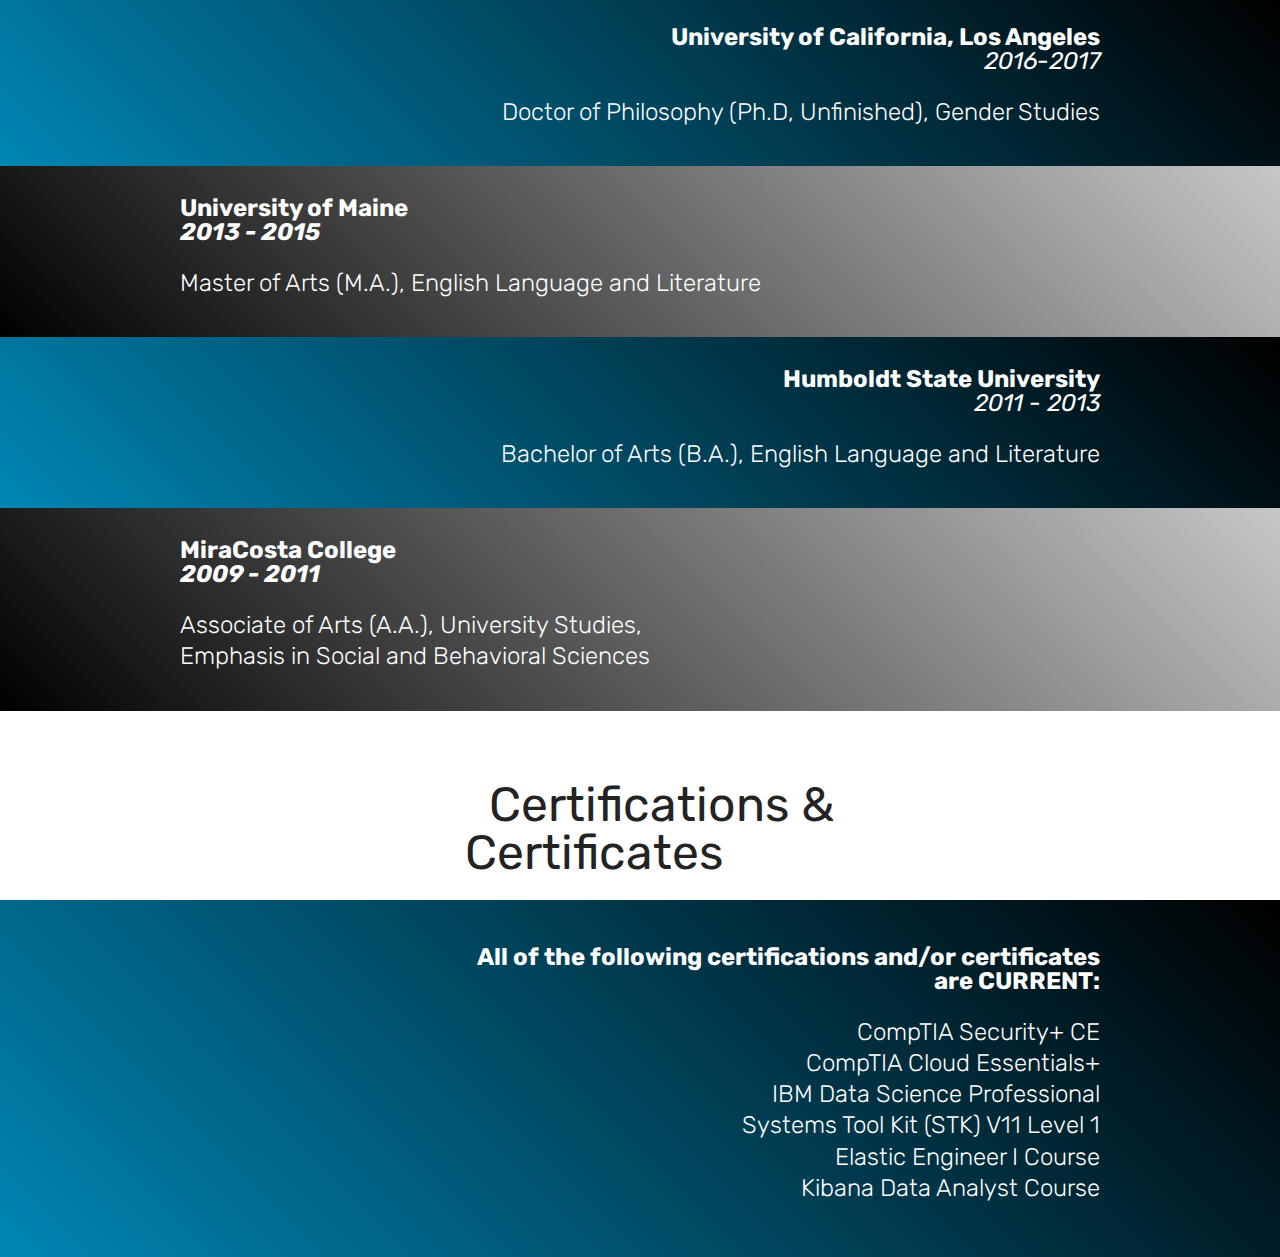
==== commit 1d0944fd: "create github pages" ====
--- a/page1.html
+++ b/page1.html
@@ -57,7 +57,7 @@
     </nav>
 </section>
 
-<section class="engine"><a href="https://mobirise.info/h">create your own web page for free</a></section><section class="mbr-section info1 cid-rEDZCnoorz" id="info1-a">
+<section class="engine"><a href="https://mobirise.info/e">how to make your own site</a></section><section class="mbr-section info1 cid-rEDZCnoorz" id="info1-a">
 
     
 
@@ -107,7 +107,7 @@
             <div class="media-container-column title col-12 col-lg-7 col-md-6">
                 <h2 class="align-right mbr-bold mbr-white pb-3 mbr-fonts-style display-5">
                     Analytic Applications Specialist, Data Science Team &nbsp; &nbsp;<span style="font-weight: normal;"><em>Jacobs Engineering Group, June 2019 - Present &nbsp;</em></span></h2>
-                <h3 class="mbr-section-subtitle align-right mbr-light mbr-white mbr-fonts-style display-5">Supports the Missile Defense Agency (MDA) on the Integrated Research and Development for Enterprise Solutions (IRES) Contract. Acts as both a Front End Developer and as a Business Development liaison for the Data Science and Data Analytics teams. Develops Front End for the MDA's Cyber Common Operating Picture (CyberCOP), providing MDA end users with the ability to see the network edge-to-edge in addition to providing predictive analytics to be used for agency-wide data-driven decision making. Collaborates with business units and end users to identify application requirements and use cases. Identifies best analytic applications to address requirements and makes recommendations to the Data Analytics team to support Data Analytics as a Service (DAaaS). Develops custom code, queries, and implements data presentation strategies by way of the application user interface (UI). Supports the development of custom dashboards and Common Operating Pictures (COP). Works with Data Scientists, Data Analysts, and Developers to build and maintain an end-to-end user experience and interface based on business, functional, and performance requirements. Uses the following tools: Elasticsearch, Canvas, Kibana, KQL, ES SQL, Lucene, Vega, Vega-Lite, Painless Scripting Language, Java, SQL, Python.</h3>
+                <h3 class="mbr-section-subtitle align-right mbr-light mbr-white mbr-fonts-style display-5">Supports the Missile Defense Agency (MDA) on the Integrated Research and Development for Enterprise Solutions (IRES) Contract. Acts as both a Front End Developer and as a Business Development liaison for the Data Science and Data Analytics teams. Develops Front End for the MDA's Cyber Common Operating Picture (CyberCOP), providing MDA end users with the ability to see the network edge-to-edge in addition to providing predictive analytics to be used for agency-wide data-driven decision making. Collaborates with business units and end users to identify application requirements and use cases. Identifies best analytic applications to address requirements and makes recommendations to the Data Analytics team to support Data Analytics as a Service (DAaaS). Develops custom code, queries, and implements data presentation strategies by way of the application user interface (UI). Supports the development of custom dashboards and Common Operating Pictures (COP). Works with Data Scientists, Data Analysts, and Developers to build and maintain an end-to-end user experience and interface based on business, functional, and performance requirements. Uses the following tools: Elasticsearch, Canvas, Kibana, KQL, ES SQL, Lucene, Vega, Vega-Lite, Painless Scripting Language, Java, SQL, Python.<br><br>Accomplishments: Delivered CyberCOP v1.0 to customer three weeks ahead of schedule; Provided full requirements decomposition for relevant sections of PWS.</h3>
             </div>
         </div>
     </div>
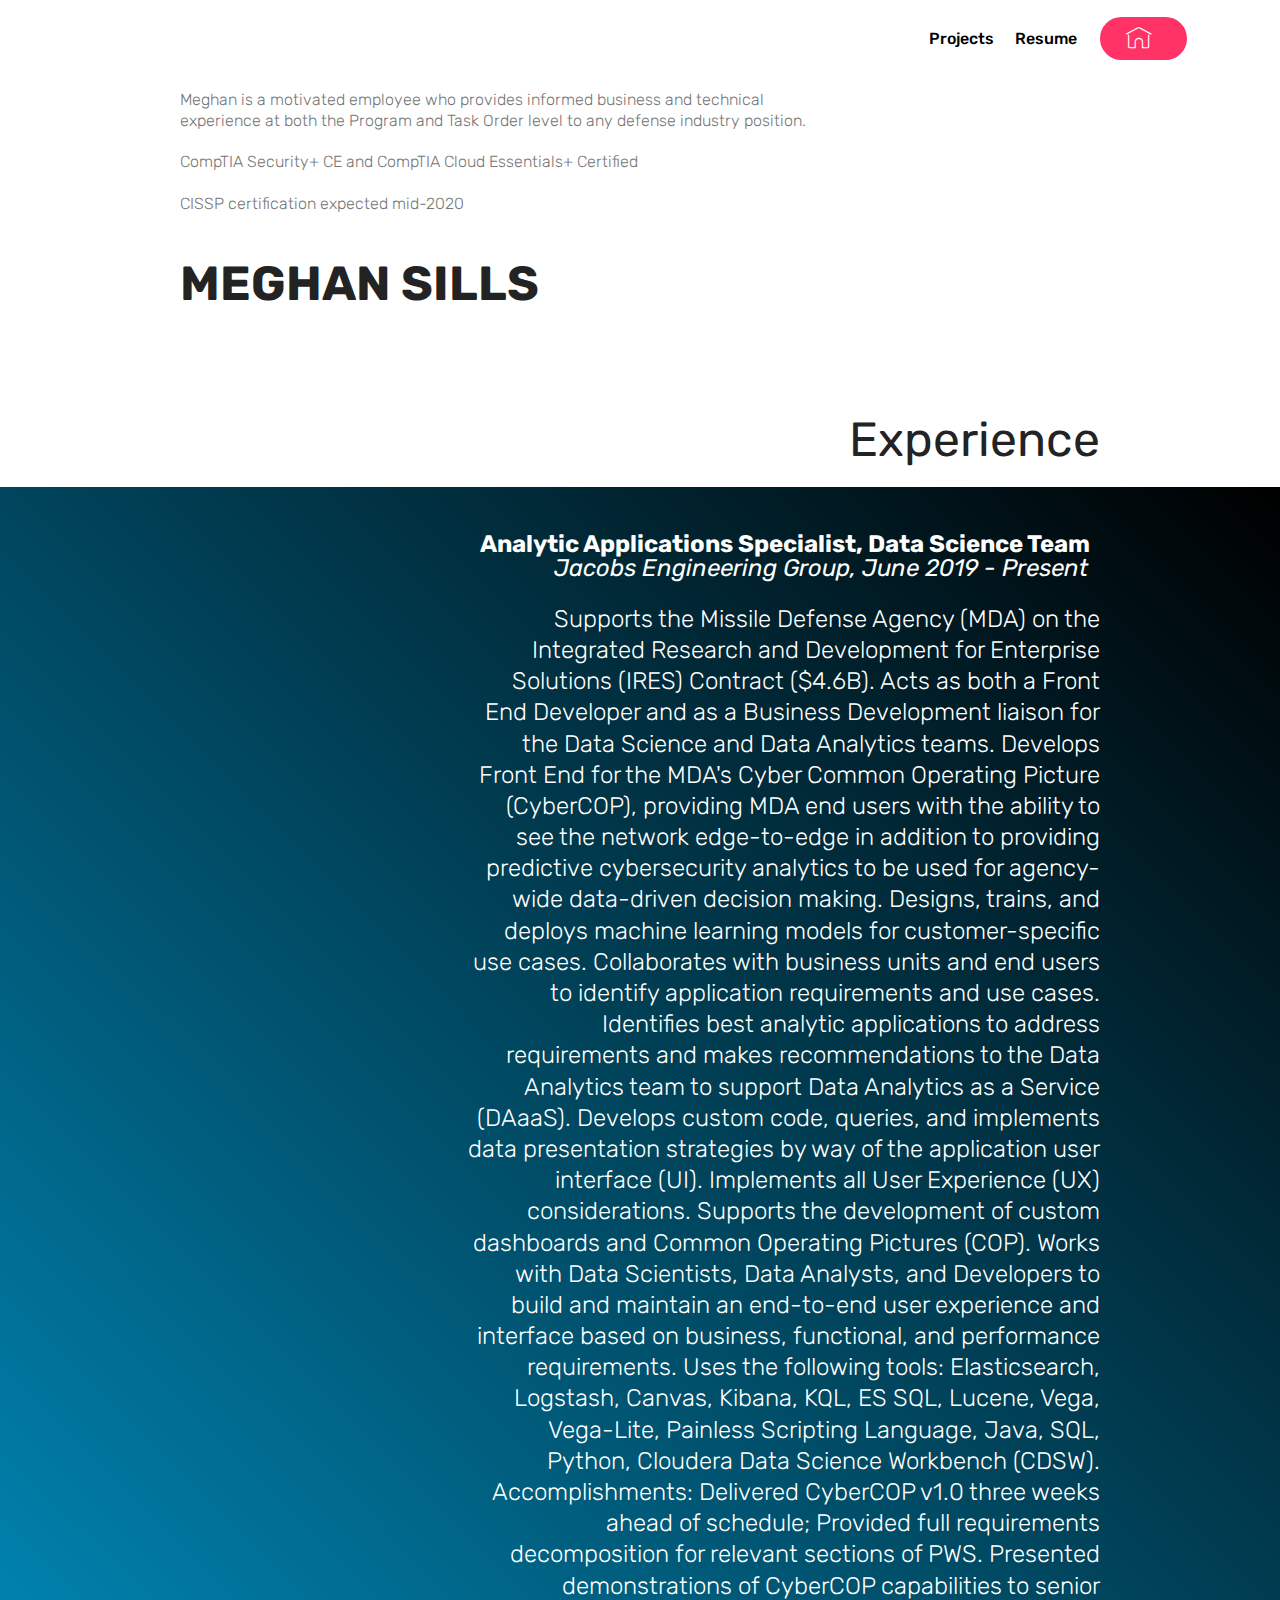
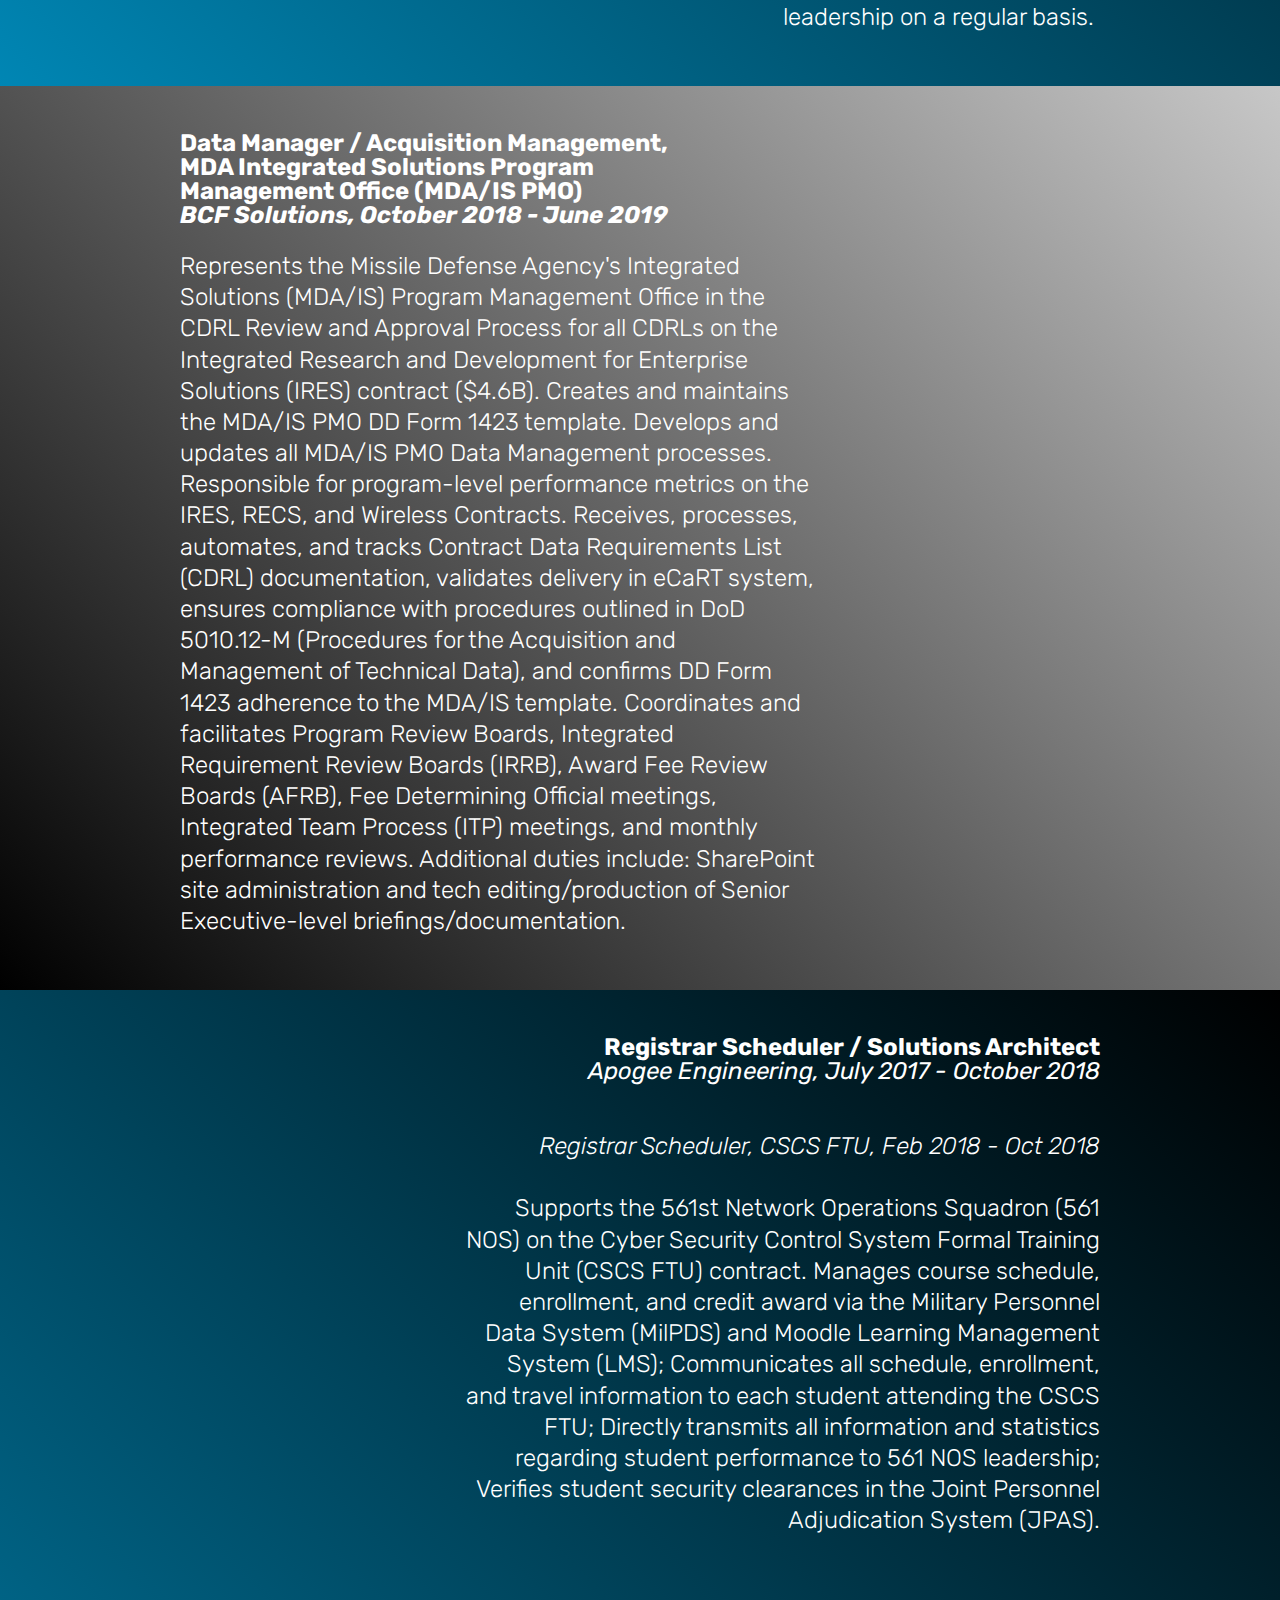
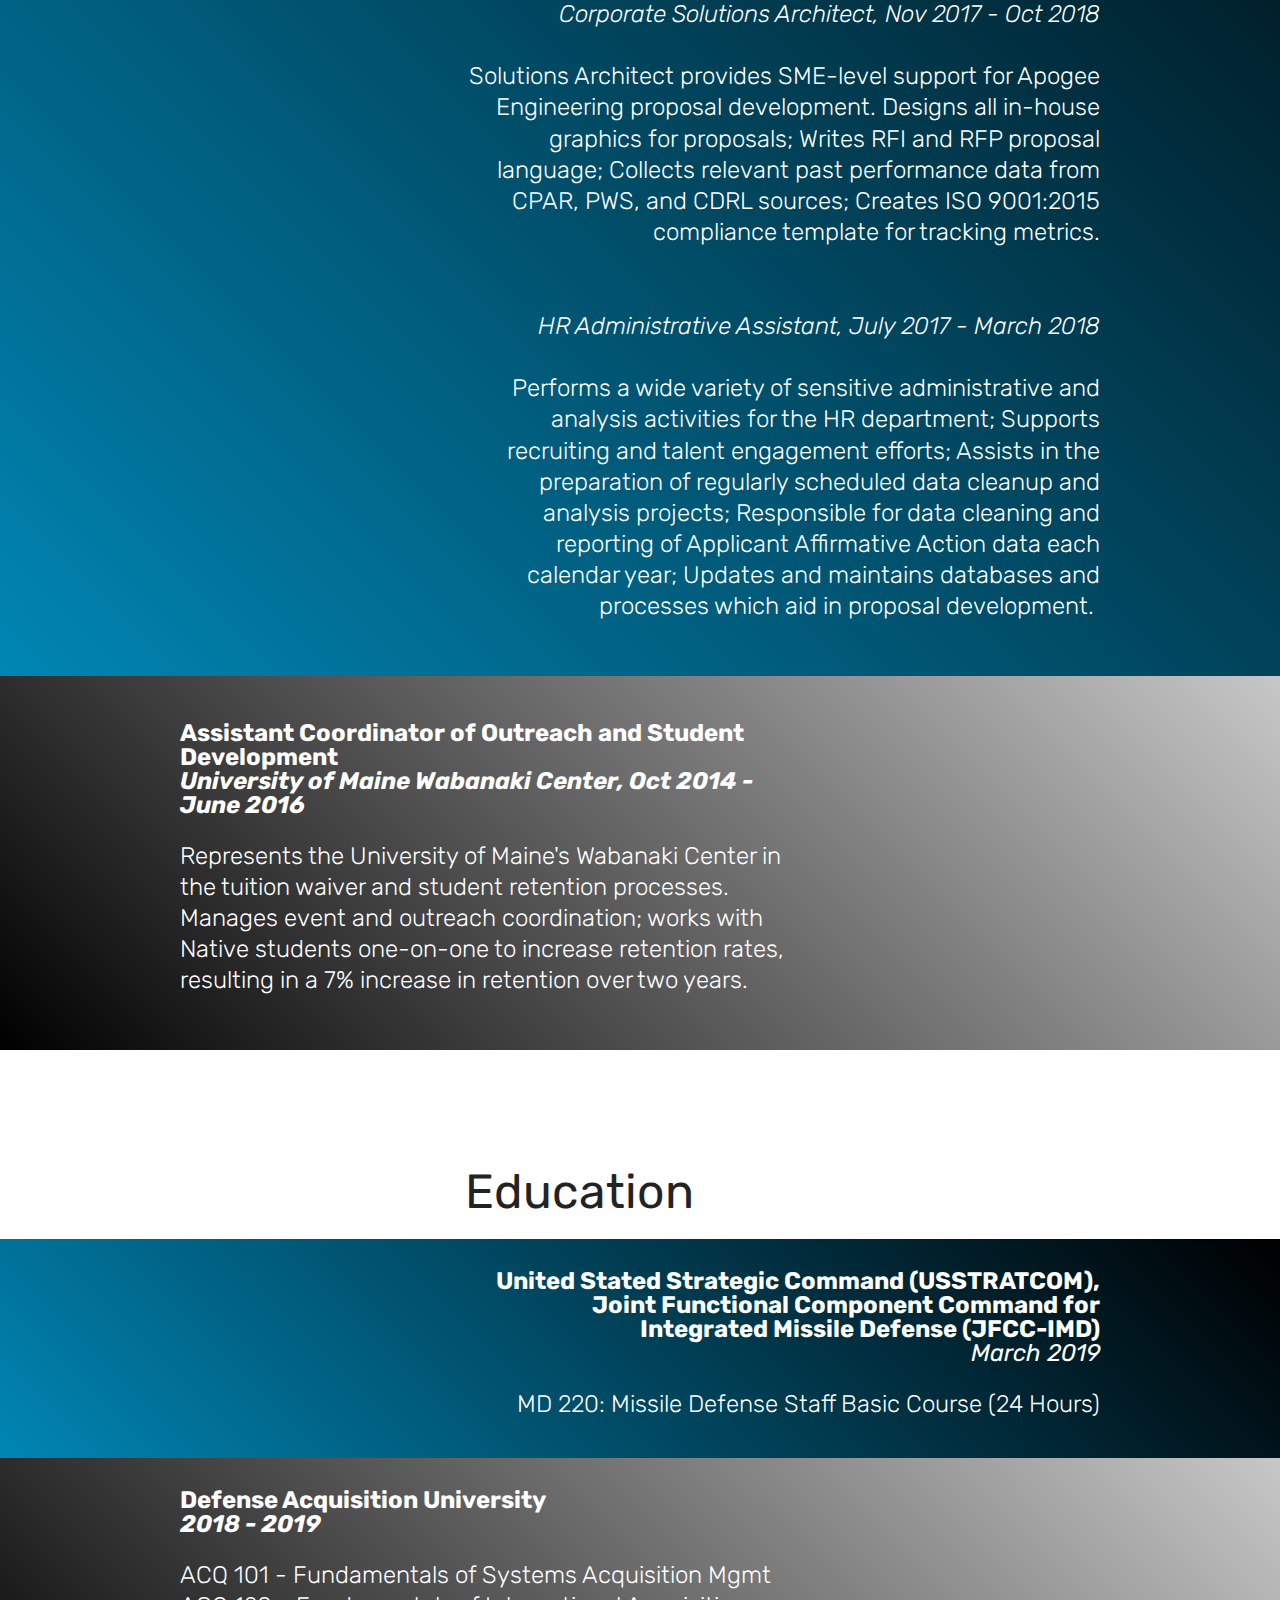
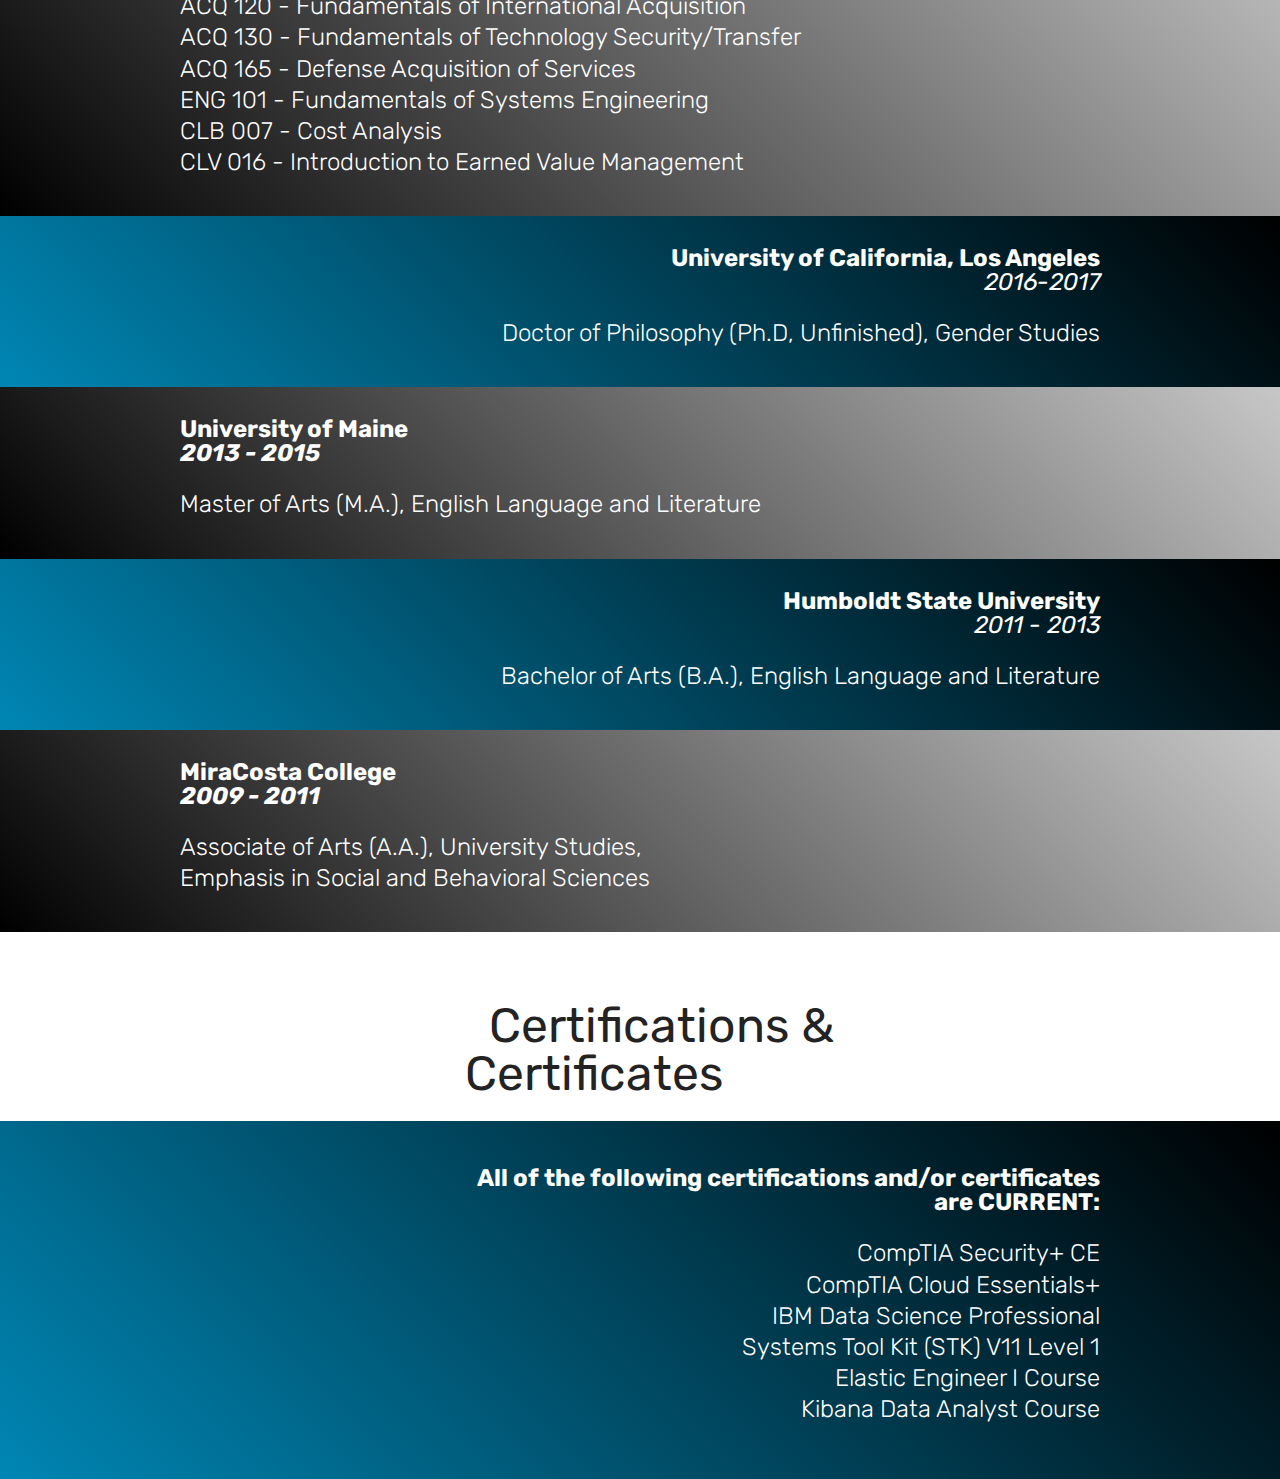
==== commit eb7cd9dc: "create github pages" ====
--- a/page1.html
+++ b/page1.html
@@ -57,7 +57,7 @@
     </nav>
 </section>
 
-<section class="engine"><a href="https://mobirise.info/e">how to make your own site</a></section><section class="mbr-section info1 cid-rEDZCnoorz" id="info1-a">
+<section class="engine"><a href="https://mobirise.info/q">free responsive site templates</a></section><section class="mbr-section info1 cid-rEDZCnoorz" id="info1-a">
 
     
 
@@ -65,7 +65,7 @@
     <div class="container">
         <div class="row justify-content-center content-row">
             <div class="media-container-column title col-12 col-lg-7 col-md-6">
-                <h3 class="mbr-section-subtitle align-left mbr-light pb-3 mbr-fonts-style display-7">Meghan is a motivated employee who provides informed business and technical experience at both the Program and Task Order level to any defense industry position.<br><br>CompTIA Security+ CE Certified<br><br></h3>
+                <h3 class="mbr-section-subtitle align-left mbr-light pb-3 mbr-fonts-style display-7">Meghan is a motivated employee who provides informed business and technical experience at both the Program and Task Order level to any defense industry position.<br><br>CompTIA Security+ CE and CompTIA Cloud Essentials+ Certified<br><br>CISSP certification expected mid-2020<br><br></h3>
                 <h2 class="align-left mbr-bold mbr-fonts-style display-2">MEGHAN SILLS</h2>
             </div>
             <div class="media-container-column col-12 col-lg-3 col-md-4">
@@ -107,7 +107,9 @@
             <div class="media-container-column title col-12 col-lg-7 col-md-6">
                 <h2 class="align-right mbr-bold mbr-white pb-3 mbr-fonts-style display-5">
                     Analytic Applications Specialist, Data Science Team &nbsp; &nbsp;<span style="font-weight: normal;"><em>Jacobs Engineering Group, June 2019 - Present &nbsp;</em></span></h2>
-                <h3 class="mbr-section-subtitle align-right mbr-light mbr-white mbr-fonts-style display-5">Supports the Missile Defense Agency (MDA) on the Integrated Research and Development for Enterprise Solutions (IRES) Contract. Acts as both a Front End Developer and as a Business Development liaison for the Data Science and Data Analytics teams. Develops Front End for the MDA's Cyber Common Operating Picture (CyberCOP), providing MDA end users with the ability to see the network edge-to-edge in addition to providing predictive analytics to be used for agency-wide data-driven decision making. Collaborates with business units and end users to identify application requirements and use cases. Identifies best analytic applications to address requirements and makes recommendations to the Data Analytics team to support Data Analytics as a Service (DAaaS). Develops custom code, queries, and implements data presentation strategies by way of the application user interface (UI). Supports the development of custom dashboards and Common Operating Pictures (COP). Works with Data Scientists, Data Analysts, and Developers to build and maintain an end-to-end user experience and interface based on business, functional, and performance requirements. Uses the following tools: Elasticsearch, Canvas, Kibana, KQL, ES SQL, Lucene, Vega, Vega-Lite, Painless Scripting Language, Java, SQL, Python.<br><br>Accomplishments: Delivered CyberCOP v1.0 to customer three weeks ahead of schedule; Provided full requirements decomposition for relevant sections of PWS.</h3>
+                <h3 class="mbr-section-subtitle align-right mbr-light mbr-white mbr-fonts-style display-5">Supports the Missile Defense Agency (MDA) on the Integrated Research and Development for Enterprise Solutions (IRES) Contract ($4.6B). Acts as both a Front End Developer and as a Business Development liaison for the Data Science and Data Analytics teams. Develops Front End for the MDA's Cyber Common Operating Picture (CyberCOP), providing MDA end users with the ability to see the network edge-to-edge in addition to providing predictive cybersecurity analytics to be used for agency-wide data-driven decision making. Designs, trains, and deploys machine learning models for customer-specific use cases. Collaborates with business units and end users to identify application requirements and use cases. Identifies best analytic applications to address requirements and makes recommendations to the Data Analytics team to support Data Analytics as a Service (DAaaS). Develops custom code, queries, and implements data presentation strategies by way of the application user interface (UI). Implements all User Experience (UX) considerations. Supports the development of custom dashboards and Common Operating Pictures (COP). Works with Data Scientists, Data Analysts, and Developers to build and maintain an end-to-end user experience and interface based on business, functional, and performance requirements. Uses the following tools: Elasticsearch, Logstash, Canvas, Kibana, KQL, ES SQL, Lucene, Vega, Vega-Lite, Painless Scripting Language, Java, SQL, Python, Cloudera Data Science Workbench (CDSW).
+<div>
+</div><div>Accomplishments: Delivered CyberCOP v1.0 three weeks ahead of schedule; Provided full requirements decomposition for relevant sections of PWS. Presented demonstrations of CyberCOP capabilities to senior leadership on a regular basis.&nbsp;</div></h3>
             </div>
         </div>
     </div>
@@ -223,7 +225,7 @@
                 
             </div>
             <div class="media-container-column title col-12 col-lg-7 col-md-6">
-                <h2 class="align-right mbr-bold mbr-white pb-3 mbr-fonts-style display-5">Defense Acquisition University<br></h2>
+                <h2 class="align-right mbr-bold mbr-white pb-3 mbr-fonts-style display-5">Defense Acquisition University<br><div><em>2018 - 2019</em></div></h2>
                 <h3 class="mbr-section-subtitle align-right mbr-light mbr-white mbr-fonts-style display-5">
                     ACQ 101 - Fundamentals of Systems Acquisition Mgmt<br>ACQ 120 - Fundamentals of International Acquisition<br>ACQ 130 - Fundamentals of Technology Security/Transfer<br>ACQ 165 - Defense Acquisition of Services<br>ENG 101 - Fundamentals of Systems Engineering<br>CLB 007 - Cost Analysis<br>CLV 016 - Introduction to Earned Value Management</h3>
             </div>
